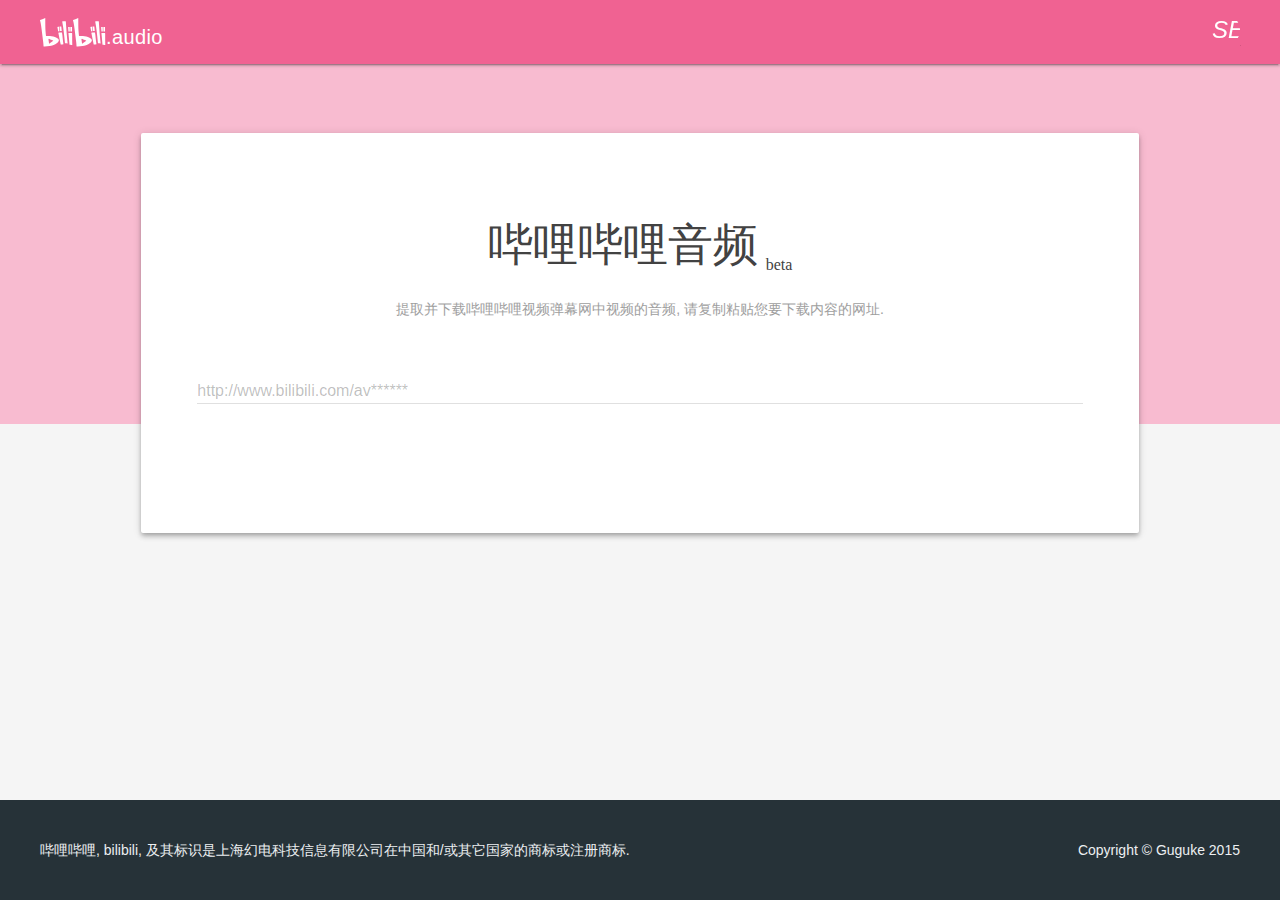
==== index.html @ aaa8635c "update renderer" ====
<!doctype html>
<html lang="zh-Hans">
  <head>
    <base href="/" target="_blank">
    <meta charset="utf-8">
    <title>哔哩哔哩音频 - bilibili.audio</title>
    <meta http-equiv="X-UA-Compatible" content="IE=edge">
    <meta name="description" content="提取并下载哔哩哔哩视频弹幕网中视频的音频.">
    <meta name="viewport" content="width=device-width, minimum-scale=1.0, maximum-scale=1.0">
    <meta name="theme-color" content="#ec6e8f">
    <link rel="shortcut icon" href="assets/images/favicon.png">
    <link rel="stylesheet" href="assets/css/material.min.css" type="text/css">
    <link rel="stylesheet" href="assets/css/sweetalert.css" type="text/css">
    <link rel="stylesheet" href="//fonts.lug.ustc.edu.cn/css?family=Roboto:300,400,500,700" type="text/css">
    <link rel="stylesheet" href="//fonts.lug.ustc.edu.cn/icon?family=Material+Icons" type="text/css">
    <link rel="stylesheet" href="assets/css/main.css" type="text/css">
    <script src="assets/js/jquery.min.js"></script>
    <script src="assets/js/material.min.js"></script>
    <script src="assets/js/sweetalert.min.js"></script>
    <script src="assets/js/app.js"></script>
  </head>
  <body class="mdl-color--grey-100 mdl-base">
    <div id="index-layout" class="mdl-layout mdl-js-layout mdl-layout--fixed-header">
      <header class="mdl-layout__header mdl-layout__header--fixed mdl-color--pink-300 mdl-color-text--primary-contrast">
        <div class="mdl-layout__header-row">
          <span class="mdl-layout-title"><img class="top-logo-ico" src="assets/images/logo_white.svg" alt="bili"><img class="top-logo-ico" src="assets/images/logo_white.svg" alt="bili">.audio</span>
          <div class="mdl-layout-spacer"></div>
          <div class="mdl-textfield mdl-js-textfield mdl-textfield--expandable">
            <label class="mdl-button mdl-js-button mdl-button--icon" for="search">
              <i class="material-icons">search</i>
            </label>
            <div class="mdl-textfield__expandable-holder">
              <input class="mdl-textfield__input" type="text" id="search">
              <label class="mdl-textfield__label" for="search">网址或 av 号</label>
            </div>
          </div>
        </div>
      </header>
      <div class="main-ribbon mdl-color--pink-100"></div>
      <main class="mdl-layout__content">
        <div id="main-grid" class="mdl-grid">
          <div class="mdl-cell mdl-cell--1-col mdl-cell--hide-tablet mdl-cell--hide-phone"></div>
          <div class="main-content mdl-card mdl-color--white mdl-shadow--4dp content mdl-color-text--grey-800 mdl-cell mdl-cell--10-col">
            <div id="query" class="center">
              <h2>哔哩哔哩音频<span>beta</span></h2>
              <p class="mdl-color-text--grey-500">提取并下载哔哩哔哩视频弹幕网中视频的音频, 请复制粘贴您要下载内容的网址.</p>
              <br/>
              <div class="mdl-textfield mdl-js-textfield">
                <input class="mdl-textfield__input" type="text" id="uri" pattern="http:\/\/www\.bilibili\.com\/video\/av([0-9]+)\/(index_([0-9]+)\.html)?(\?.*)?">
                <label class="mdl-textfield__label" for="uri">http://www.bilibili.com/av******</label>
                <span class="mdl-textfield__error">请将您要下载的内容的网址完整地复制并粘贴到这里!</span>
              </div>
            </div>
            <div id="loading-holder" class="center hidden">
              <img class="loading" src="assets/images/kaworu.gif"></img>
              <div class="content">
                <h3 class="mdl-color-text--grey-800">视频信息读取中, 请稍等...</h3>
                <p class="mdl-color-text--grey-500">根据网络状况和服务器负载, 这可能需要一段时间...</p>
                <br/>
                <div class="mdl-progress mdl-js-progress mdl-progress__indeterminate"></div>
              </div>
            </div>
            <div id="video-info" class="hidden">
              <section class="mdl-grid mdl-grid--no-spacing">
                <header class="cover mdl-cell mdl-cell--4-col-desktop mdl-cell--3-col-tablet mdl-cell--4-col-phone mdl-color--teal-100 mdl-color-text--white">
                  <div class="play_hover">
                    <i id="play-btn" class="material-icons">play_circle_filled</i>
                    <div class="mdl-tooltip" for="play-btn">前往哔哩哔哩播放页</div>
                  </div>
                </header>
                <div class="mdl-card mdl-cell mdl-cell--8-col-desktop mdl-cell--5-col-tablet mdl-cell--4-col-phone">
                  <div id="video-basic-info" class="mdl-card__supporting-text">
                    <h4 class="title"></h4>
                    <p class="data">
                      <span><i class="material-icons">face</i> <span class="author"></span></span>
                      <span><i class="material-icons">folder_special</i> <span class="type"></span></span>
                      <span><i class="material-icons">today</i> <span class="date"></span></span>
                      <span><i class="material-icons">play_circle_outline</i> <span class="play"></span></span>
                      <span><i class="material-icons">stars</i> <span class="favorites"></span></span>
                    </p>
                    <p class="data">
                      <i class="material-icons">loyalty</i>
                      <span class="tags"></span>
                    </p>
                    <p class="desc"></p>
                  </div>
                </div>
                <div id="audio-info" class="mdl-card mdl-cell mdl-card__actions mdl-card--border mdl-cell--12-col">
                  <img class="loading active" src="assets/images/kaworu.gif"></img>
                  <div class="content">
                    <div class="mdl-card__supporting-text">
                      <h4><i class="material-icons">music_video</i> 音频转换下载</h4>
                      <div class="center">
                        <h3 class="mdl-color-text--grey-800">正在提交任务</h3>
                        <p class="mdl-color-text--grey-500">根据服务器负载, 这可能需要一段时间...</p>
                        <div class="mdl-progress mdl-js-progress mdl-progress__indeterminate"></div>
                      </div>
                  </div>
                </div>
              </section>
            </div>
          </div>
        </div>
      </main>
      <footer class="mdl-mini-footer mdl-color--blue-grey-900 mdl-color-text--blue-grey-50">
        <div class="mdl-mini-footer--left-section">哔哩哔哩, bilibili, 及其标识是上海幻电科技信息有限公司在中国和/或其它国家的商标或注册商标.</div>
        <div class="mdl-mini-footer--right-section">Copyright © Guguke 2015</div>
      </footer>
    </div>
  </body>
</html>
---- assets/css/material.min.css ----
/**
 * material-design-lite - Material Design Components in CSS, JS and HTML
 * @version v1.0.6
 * @license Apache-2.0
 * @copyright 2015 Google, Inc.
 * @link https://github.com/google/material-design-lite
 */
@charset "UTF-8";html{color:rgba(0,0,0,.87)}::-moz-selection{background:#b3d4fc;text-shadow:none}::selection{background:#b3d4fc;text-shadow:none}hr{display:block;height:1px;border:0;border-top:1px solid #ccc;margin:1em 0;padding:0}audio,canvas,iframe,img,svg,video{vertical-align:middle}fieldset{border:0;margin:0;padding:0}textarea{resize:vertical}.browserupgrade{margin:.2em 0;background:#ccc;color:#000;padding:.2em 0}.hidden{display:none!important}.visuallyhidden{border:0;clip:rect(0 0 0 0);height:1px;margin:-1px;overflow:hidden;padding:0;position:absolute;width:1px}.visuallyhidden.focusable:active,.visuallyhidden.focusable:focus{clip:auto;height:auto;margin:0;overflow:visible;position:static;width:auto}.invisible{visibility:hidden}.clearfix:before,.clearfix:after{content:" ";display:table}.clearfix:after{clear:both}@media print{*,*:before,*:after,*:first-letter,*:first-line{background:0 0!important;color:#000!important;box-shadow:none!important;text-shadow:none!important}a,a:visited{text-decoration:underline}a[href]:after{content:" (" attr(href)")"}abbr[title]:after{content:" (" attr(title)")"}a[href^="#"]:after,a[href^="javascript:"]:after{content:""}pre,blockquote{border:1px solid #999;page-break-inside:avoid}thead{display:table-header-group}tr,img{page-break-inside:avoid}img{max-width:100%!important}p,h2,h3{orphans:3;widows:3}h2,h3{page-break-after:avoid}}a,.mdl-accordion,.mdl-button,.mdl-card,.mdl-checkbox,.mdl-dropdown-menu,.mdl-icon-toggle,.mdl-item,.mdl-radio,.mdl-slider,.mdl-switch,.mdl-tabs__tab{-webkit-tap-highlight-color:transparent;-webkit-tap-highlight-color:rgba(255,255,255,0)}html{width:100%;height:100%;-ms-touch-action:manipulation;touch-action:manipulation}body{width:100%;min-height:100%}main{display:block}*[hidden]{display:none!important}html,body{font-family:"Helvetica","Arial",sans-serif;font-size:14px;font-weight:400;line-height:20px}h1,h2,h3,h4,h5,h6,p{padding:0}h1 small,h2 small,h3 small,h4 small,h5 small,h6 small{font-family:"Roboto","Helvetica","Arial",sans-serif;font-weight:400;line-height:1.35;letter-spacing:-.02em;opacity:.54;font-size:.6em}h1{font-size:56px;line-height:1.35;letter-spacing:-.02em;margin:24px 0}h1,h2{font-family:"Roboto","Helvetica","Arial",sans-serif;font-weight:400}h2{font-size:45px;line-height:48px}h2,h3{margin:24px 0}h3{font-size:34px;line-height:40px}h3,h4{font-family:"Roboto","Helvetica","Arial",sans-serif;font-weight:400}h4{font-size:24px;line-height:32px;-moz-osx-font-smoothing:grayscale;margin:24px 0 16px}h5{font-size:20px;font-weight:500;line-height:1;letter-spacing:.02em}h5,h6{font-family:"Roboto","Helvetica","Arial",sans-serif;margin:24px 0 16px}h6{font-size:16px;letter-spacing:.04em}h6,p{font-weight:400;line-height:24px}p{font-size:14px;letter-spacing:0;margin:0 0 16px}a{color:rgb(68,138,255);font-weight:500}blockquote{font-family:"Roboto","Helvetica","Arial",sans-serif;position:relative;font-size:24px;font-weight:300;font-style:italic;line-height:1.35;letter-spacing:.08em}blockquote:before{position:absolute;left:-.5em;content:'“'}blockquote:after{content:'”';margin-left:-.05em}mark{background-color:#f4ff81}dt{font-weight:700}address{font-size:12px;line-height:1;font-style:normal}address,ul,ol{font-weight:400;letter-spacing:0}ul,ol{font-size:14px;line-height:24px}.mdl-typography--display-4,.mdl-typography--display-4-color-contrast{font-family:"Roboto","Helvetica","Arial",sans-serif;font-size:112px;font-weight:300;line-height:1;letter-spacing:-.04em}.mdl-typography--display-4-color-contrast{opacity:.54}.mdl-typography--display-3,.mdl-typography--display-3-color-contrast{font-family:"Roboto","Helvetica","Arial",sans-serif;font-size:56px;font-weight:400;line-height:1.35;letter-spacing:-.02em}.mdl-typography--display-3-color-contrast{opacity:.54}.mdl-typography--display-2,.mdl-typography--display-2-color-contrast{font-family:"Roboto","Helvetica","Arial",sans-serif;font-size:45px;font-weight:400;line-height:48px}.mdl-typography--display-2-color-contrast{opacity:.54}.mdl-typography--display-1,.mdl-typography--display-1-color-contrast{font-family:"Roboto","Helvetica","Arial",sans-serif;font-size:34px;font-weight:400;line-height:40px}.mdl-typography--display-1-color-contrast{opacity:.54}.mdl-typography--headline,.mdl-typography--headline-color-contrast{font-family:"Roboto","Helvetica","Arial",sans-serif;font-size:24px;font-weight:400;line-height:32px;-moz-osx-font-smoothing:grayscale}.mdl-typography--headline-color-contrast{opacity:.87}.mdl-typography--title,.mdl-typography--title-color-contrast{font-family:"Roboto","Helvetica","Arial",sans-serif;font-size:20px;font-weight:500;line-height:1;letter-spacing:.02em}.mdl-typography--title-color-contrast{opacity:.87}.mdl-typography--subhead,.mdl-typography--subhead-color-contrast{font-family:"Roboto","Helvetica","Arial",sans-serif;font-size:16px;font-weight:400;line-height:24px;letter-spacing:.04em}.mdl-typography--subhead-color-contrast{opacity:.87}.mdl-typography--body-2,.mdl-typography--body-2-color-contrast{font-size:14px;font-weight:700;line-height:24px;letter-spacing:0}.mdl-typography--body-2-color-contrast{opacity:.87}.mdl-typography--body-1,.mdl-typography--body-1-color-contrast{font-size:14px;font-weight:400;line-height:24px;letter-spacing:0}.mdl-typography--body-1-color-contrast{opacity:.87}.mdl-typography--body-2-force-preferred-font,.mdl-typography--body-2-force-preferred-font-color-contrast{font-family:"Roboto","Helvetica","Arial",sans-serif;font-size:14px;font-weight:500;line-height:24px;letter-spacing:0}.mdl-typography--body-2-force-preferred-font-color-contrast{opacity:.87}.mdl-typography--body-1-force-preferred-font,.mdl-typography--body-1-force-preferred-font-color-contrast{font-family:"Roboto","Helvetica","Arial",sans-serif;font-size:14px;font-weight:400;line-height:24px;letter-spacing:0}.mdl-typography--body-1-force-preferred-font-color-contrast{opacity:.87}.mdl-typography--caption,.mdl-typography--caption-force-preferred-font{font-size:12px;font-weight:400;line-height:1;letter-spacing:0}.mdl-typography--caption-force-preferred-font{font-family:"Roboto","Helvetica","Arial",sans-serif}.mdl-typography--caption-color-contrast,.mdl-typography--caption-force-preferred-font-color-contrast{font-size:12px;font-weight:400;line-height:1;letter-spacing:0;opacity:.54}.mdl-typography--caption-force-preferred-font-color-contrast,.mdl-typography--menu{font-family:"Roboto","Helvetica","Arial",sans-serif}.mdl-typography--menu{font-size:14px;font-weight:500;line-height:1;letter-spacing:0}.mdl-typography--menu-color-contrast{opacity:.87}.mdl-typography--menu-color-contrast,.mdl-typography--button,.mdl-typography--button-color-contrast{font-family:"Roboto","Helvetica","Arial",sans-serif;font-size:14px;font-weight:500;line-height:1;letter-spacing:0}.mdl-typography--button,.mdl-typography--button-color-contrast{text-transform:uppercase}.mdl-typography--button-color-contrast{opacity:.87}.mdl-typography--text-left{text-align:left}.mdl-typography--text-right{text-align:right}.mdl-typography--text-center{text-align:center}.mdl-typography--text-justify{text-align:justify}.mdl-typography--text-nowrap{white-space:nowrap}.mdl-typography--text-lowercase{text-transform:lowercase}.mdl-typography--text-uppercase{text-transform:uppercase}.mdl-typography--text-capitalize{text-transform:capitalize}.mdl-typography--font-thin{font-weight:200!important}.mdl-typography--font-light{font-weight:300!important}.mdl-typography--font-regular{font-weight:400!important}.mdl-typography--font-medium{font-weight:500!important}.mdl-typography--font-bold{font-weight:700!important}.mdl-typography--font-black{font-weight:900!important}.mdl-color-text--red{color:#f44336 !important}.mdl-color--red{background-color:#f44336 !important}.mdl-color-text--red-50{color:#ffebee !important}.mdl-color--red-50{background-color:#ffebee !important}.mdl-color-text--red-100{color:#ffcdd2 !important}.mdl-color--red-100{background-color:#ffcdd2 !important}.mdl-color-text--red-200{color:#ef9a9a !important}.mdl-color--red-200{background-color:#ef9a9a !important}.mdl-color-text--red-300{color:#e57373 !important}.mdl-color--red-300{background-color:#e57373 !important}.mdl-color-text--red-400{color:#ef5350 !important}.mdl-color--red-400{background-color:#ef5350 !important}.mdl-color-text--red-500{color:#f44336 !important}.mdl-color--red-500{background-color:#f44336 !important}.mdl-color-text--red-600{color:#e53935 !important}.mdl-color--red-600{background-color:#e53935 !important}.mdl-color-text--red-700{color:#d32f2f !important}.mdl-color--red-700{background-color:#d32f2f !important}.mdl-color-text--red-800{color:#c62828 !important}.mdl-color--red-800{background-color:#c62828 !important}.mdl-color-text--red-900{color:#b71c1c !important}.mdl-color--red-900{background-color:#b71c1c !important}.mdl-color-text--red-A100{color:#ff8a80 !important}.mdl-color--red-A100{background-color:#ff8a80 !important}.mdl-color-text--red-A200{color:#ff5252 !important}.mdl-color--red-A200{background-color:#ff5252 !important}.mdl-color-text--red-A400{color:#ff1744 !important}.mdl-color--red-A400{background-color:#ff1744 !important}.mdl-color-text--red-A700{color:#d50000 !important}.mdl-color--red-A700{background-color:#d50000 !important}.mdl-color-text--pink{color:#e91e63 !important}.mdl-color--pink{background-color:#e91e63 !important}.mdl-color-text--pink-50{color:#fce4ec !important}.mdl-color--pink-50{background-color:#fce4ec !important}.mdl-color-text--pink-100{color:#f8bbd0 !important}.mdl-color--pink-100{background-color:#f8bbd0 !important}.mdl-color-text--pink-200{color:#f48fb1 !important}.mdl-color--pink-200{background-color:#f48fb1 !important}.mdl-color-text--pink-300{color:#f06292 !important}.mdl-color--pink-300{background-color:#f06292 !important}.mdl-color-text--pink-400{color:#ec407a !important}.mdl-color--pink-400{background-color:#ec407a !important}.mdl-color-text--pink-500{color:#e91e63 !important}.mdl-color--pink-500{background-color:#e91e63 !important}.mdl-color-text--pink-600{color:#d81b60 !important}.mdl-color--pink-600{background-color:#d81b60 !important}.mdl-color-text--pink-700{color:#c2185b !important}.mdl-color--pink-700{background-color:#c2185b !important}.mdl-color-text--pink-800{color:#ad1457 !important}.mdl-color--pink-800{background-color:#ad1457 !important}.mdl-color-text--pink-900{color:#880e4f !important}.mdl-color--pink-900{background-color:#880e4f !important}.mdl-color-text--pink-A100{color:#ff80ab !important}.mdl-color--pink-A100{background-color:#ff80ab !important}.mdl-color-text--pink-A200{color:#ff4081 !important}.mdl-color--pink-A200{background-color:#ff4081 !important}.mdl-color-text--pink-A400{color:#f50057 !important}.mdl-color--pink-A400{background-color:#f50057 !important}.mdl-color-text--pink-A700{color:#c51162 !important}.mdl-color--pink-A700{background-color:#c51162 !important}.mdl-color-text--purple{color:#9c27b0 !important}.mdl-color--purple{background-color:#9c27b0 !important}.mdl-color-text--purple-50{color:#f3e5f5 !important}.mdl-color--purple-50{background-color:#f3e5f5 !important}.mdl-color-text--purple-100{color:#e1bee7 !important}.mdl-color--purple-100{background-color:#e1bee7 !important}.mdl-color-text--purple-200{color:#ce93d8 !important}.mdl-color--purple-200{background-color:#ce93d8 !important}.mdl-color-text--purple-300{color:#ba68c8 !important}.mdl-color--purple-300{background-color:#ba68c8 !important}.mdl-color-text--purple-400{color:#ab47bc !important}.mdl-color--purple-400{background-color:#ab47bc !important}.mdl-color-text--purple-500{color:#9c27b0 !important}.mdl-color--purple-500{background-color:#9c27b0 !important}.mdl-color-text--purple-600{color:#8e24aa !important}.mdl-color--purple-600{background-color:#8e24aa !important}.mdl-color-text--purple-700{color:#7b1fa2 !important}.mdl-color--purple-700{background-color:#7b1fa2 !important}.mdl-color-text--purple-800{color:#6a1b9a !important}.mdl-color--purple-800{background-color:#6a1b9a !important}.mdl-color-text--purple-900{color:#4a148c !important}.mdl-color--purple-900{background-color:#4a148c !important}.mdl-color-text--purple-A100{color:#ea80fc !important}.mdl-color--purple-A100{background-color:#ea80fc !important}.mdl-color-text--purple-A200{color:#e040fb !important}.mdl-color--purple-A200{background-color:#e040fb !important}.mdl-color-text--purple-A400{color:#d500f9 !important}.mdl-color--purple-A400{background-color:#d500f9 !important}.mdl-color-text--purple-A700{color:#a0f !important}.mdl-color--purple-A700{background-color:#a0f !important}.mdl-color-text--deep-purple{color:#673ab7 !important}.mdl-color--deep-purple{background-color:#673ab7 !important}.mdl-color-text--deep-purple-50{color:#ede7f6 !important}.mdl-color--deep-purple-50{background-color:#ede7f6 !important}.mdl-color-text--deep-purple-100{color:#d1c4e9 !important}.mdl-color--deep-purple-100{background-color:#d1c4e9 !important}.mdl-color-text--deep-purple-200{color:#b39ddb !important}.mdl-color--deep-purple-200{background-color:#b39ddb !important}.mdl-color-text--deep-purple-300{color:#9575cd !important}.mdl-color--deep-purple-300{background-color:#9575cd !important}.mdl-color-text--deep-purple-400{color:#7e57c2 !important}.mdl-color--deep-purple-400{background-color:#7e57c2 !important}.mdl-color-text--deep-purple-500{color:#673ab7 !important}.mdl-color--deep-purple-500{background-color:#673ab7 !important}.mdl-color-text--deep-purple-600{color:#5e35b1 !important}.mdl-color--deep-purple-600{background-color:#5e35b1 !important}.mdl-color-text--deep-purple-700{color:#512da8 !important}.mdl-color--deep-purple-700{background-color:#512da8 !important}.mdl-color-text--deep-purple-800{color:#4527a0 !important}.mdl-color--deep-purple-800{background-color:#4527a0 !important}.mdl-color-text--deep-purple-900{color:#311b92 !important}.mdl-color--deep-purple-900{background-color:#311b92 !important}.mdl-color-text--deep-purple-A100{color:#b388ff !important}.mdl-color--deep-purple-A100{background-color:#b388ff !important}.mdl-color-text--deep-purple-A200{color:#7c4dff !important}.mdl-color--deep-purple-A200{background-color:#7c4dff !important}.mdl-color-text--deep-purple-A400{color:#651fff !important}.mdl-color--deep-purple-A400{background-color:#651fff !important}.mdl-color-text--deep-purple-A700{color:#6200ea !important}.mdl-color--deep-purple-A700{background-color:#6200ea !important}.mdl-color-text--indigo{color:#3f51b5 !important}.mdl-color--indigo{background-color:#3f51b5 !important}.mdl-color-text--indigo-50{color:#e8eaf6 !important}.mdl-color--indigo-50{background-color:#e8eaf6 !important}.mdl-color-text--indigo-100{color:#c5cae9 !important}.mdl-color--indigo-100{background-color:#c5cae9 !important}.mdl-color-text--indigo-200{color:#9fa8da !important}.mdl-color--indigo-200{background-color:#9fa8da !important}.mdl-color-text--indigo-300{color:#7986cb !important}.mdl-color--indigo-300{background-color:#7986cb !important}.mdl-color-text--indigo-400{color:#5c6bc0 !important}.mdl-color--indigo-400{background-color:#5c6bc0 !important}.mdl-color-text--indigo-500{color:#3f51b5 !important}.mdl-color--indigo-500{background-color:#3f51b5 !important}.mdl-color-text--indigo-600{color:#3949ab !important}.mdl-color--indigo-600{background-color:#3949ab !important}.mdl-color-text--indigo-700{color:#303f9f !important}.mdl-color--indigo-700{background-color:#303f9f !important}.mdl-color-text--indigo-800{color:#283593 !important}.mdl-color--indigo-800{background-color:#283593 !important}.mdl-color-text--indigo-900{color:#1a237e !important}.mdl-color--indigo-900{background-color:#1a237e !important}.mdl-color-text--indigo-A100{color:#8c9eff !important}.mdl-color--indigo-A100{background-color:#8c9eff !important}.mdl-color-text--indigo-A200{color:#536dfe !important}.mdl-color--indigo-A200{background-color:#536dfe !important}.mdl-color-text--indigo-A400{color:#3d5afe !important}.mdl-color--indigo-A400{background-color:#3d5afe !important}.mdl-color-text--indigo-A700{color:#304ffe !important}.mdl-color--indigo-A700{background-color:#304ffe !important}.mdl-color-text--blue{color:#2196f3 !important}.mdl-color--blue{background-color:#2196f3 !important}.mdl-color-text--blue-50{color:#e3f2fd !important}.mdl-color--blue-50{background-color:#e3f2fd !important}.mdl-color-text--blue-100{color:#bbdefb !important}.mdl-color--blue-100{background-color:#bbdefb !important}.mdl-color-text--blue-200{color:#90caf9 !important}.mdl-color--blue-200{background-color:#90caf9 !important}.mdl-color-text--blue-300{color:#64b5f6 !important}.mdl-color--blue-300{background-color:#64b5f6 !important}.mdl-color-text--blue-400{color:#42a5f5 !important}.mdl-color--blue-400{background-color:#42a5f5 !important}.mdl-color-text--blue-500{color:#2196f3 !important}.mdl-color--blue-500{background-color:#2196f3 !important}.mdl-color-text--blue-600{color:#1e88e5 !important}.mdl-color--blue-600{background-color:#1e88e5 !important}.mdl-color-text--blue-700{color:#1976d2 !important}.mdl-color--blue-700{background-color:#1976d2 !important}.mdl-color-text--blue-800{color:#1565c0 !important}.mdl-color--blue-800{background-color:#1565c0 !important}.mdl-color-text--blue-900{color:#0d47a1 !important}.mdl-color--blue-900{background-color:#0d47a1 !important}.mdl-color-text--blue-A100{color:#82b1ff !important}.mdl-color--blue-A100{background-color:#82b1ff !important}.mdl-color-text--blue-A200{color:#448aff !important}.mdl-color--blue-A200{background-color:#448aff !important}.mdl-color-text--blue-A400{color:#2979ff !important}.mdl-color--blue-A400{background-color:#2979ff !important}.mdl-color-text--blue-A700{color:#2962ff !important}.mdl-color--blue-A700{background-color:#2962ff !important}.mdl-color-text--light-blue{color:#03a9f4 !important}.mdl-color--light-blue{background-color:#03a9f4 !important}.mdl-color-text--light-blue-50{color:#e1f5fe !important}.mdl-color--light-blue-50{background-color:#e1f5fe !important}.mdl-color-text--light-blue-100{color:#b3e5fc !important}.mdl-color--light-blue-100{background-color:#b3e5fc !important}.mdl-color-text--light-blue-200{color:#81d4fa !important}.mdl-color--light-blue-200{background-color:#81d4fa !important}.mdl-color-text--light-blue-300{color:#4fc3f7 !important}.mdl-color--light-blue-300{background-color:#4fc3f7 !important}.mdl-color-text--light-blue-400{color:#29b6f6 !important}.mdl-color--light-blue-400{background-color:#29b6f6 !important}.mdl-color-text--light-blue-500{color:#03a9f4 !important}.mdl-color--light-blue-500{background-color:#03a9f4 !important}.mdl-color-text--light-blue-600{color:#039be5 !important}.mdl-color--light-blue-600{background-color:#039be5 !important}.mdl-color-text--light-blue-700{color:#0288d1 !important}.mdl-color--light-blue-700{background-color:#0288d1 !important}.mdl-color-text--light-blue-800{color:#0277bd !important}.mdl-color--light-blue-800{background-color:#0277bd !important}.mdl-color-text--light-blue-900{color:#01579b !important}.mdl-color--light-blue-900{background-color:#01579b !important}.mdl-color-text--light-blue-A100{color:#80d8ff !important}.mdl-color--light-blue-A100{background-color:#80d8ff !important}.mdl-color-text--light-blue-A200{color:#40c4ff !important}.mdl-color--light-blue-A200{background-color:#40c4ff !important}.mdl-color-text--light-blue-A400{color:#00b0ff !important}.mdl-color--light-blue-A400{background-color:#00b0ff !important}.mdl-color-text--light-blue-A700{color:#0091ea !important}.mdl-color--light-blue-A700{background-color:#0091ea !important}.mdl-color-text--cyan{color:#00bcd4 !important}.mdl-color--cyan{background-color:#00bcd4 !important}.mdl-color-text--cyan-50{color:#e0f7fa !important}.mdl-color--cyan-50{background-color:#e0f7fa !important}.mdl-color-text--cyan-100{color:#b2ebf2 !important}.mdl-color--cyan-100{background-color:#b2ebf2 !important}.mdl-color-text--cyan-200{color:#80deea !important}.mdl-color--cyan-200{background-color:#80deea !important}.mdl-color-text--cyan-300{color:#4dd0e1 !important}.mdl-color--cyan-300{background-color:#4dd0e1 !important}.mdl-color-text--cyan-400{color:#26c6da !important}.mdl-color--cyan-400{background-color:#26c6da !important}.mdl-color-text--cyan-500{color:#00bcd4 !important}.mdl-color--cyan-500{background-color:#00bcd4 !important}.mdl-color-text--cyan-600{color:#00acc1 !important}.mdl-color--cyan-600{background-color:#00acc1 !important}.mdl-color-text--cyan-700{color:#0097a7 !important}.mdl-color--cyan-700{background-color:#0097a7 !important}.mdl-color-text--cyan-800{color:#00838f !important}.mdl-color--cyan-800{background-color:#00838f !important}.mdl-color-text--cyan-900{color:#006064 !important}.mdl-color--cyan-900{background-color:#006064 !important}.mdl-color-text--cyan-A100{color:#84ffff !important}.mdl-color--cyan-A100{background-color:#84ffff !important}.mdl-color-text--cyan-A200{color:#18ffff !important}.mdl-color--cyan-A200{background-color:#18ffff !important}.mdl-color-text--cyan-A400{color:#00e5ff !important}.mdl-color--cyan-A400{background-color:#00e5ff !important}.mdl-color-text--cyan-A700{color:#00b8d4 !important}.mdl-color--cyan-A700{background-color:#00b8d4 !important}.mdl-color-text--teal{color:#009688 !important}.mdl-color--teal{background-color:#009688 !important}.mdl-color-text--teal-50{color:#e0f2f1 !important}.mdl-color--teal-50{background-color:#e0f2f1 !important}.mdl-color-text--teal-100{color:#b2dfdb !important}.mdl-color--teal-100{background-color:#b2dfdb !important}.mdl-color-text--teal-200{color:#80cbc4 !important}.mdl-color--teal-200{background-color:#80cbc4 !important}.mdl-color-text--teal-300{color:#4db6ac !important}.mdl-color--teal-300{background-color:#4db6ac !important}.mdl-color-text--teal-400{color:#26a69a !important}.mdl-color--teal-400{background-color:#26a69a !important}.mdl-color-text--teal-500{color:#009688 !important}.mdl-color--teal-500{background-color:#009688 !important}.mdl-color-text--teal-600{color:#00897b !important}.mdl-color--teal-600{background-color:#00897b !important}.mdl-color-text--teal-700{color:#00796b !important}.mdl-color--teal-700{background-color:#00796b !important}.mdl-color-text--teal-800{color:#00695c !important}.mdl-color--teal-800{background-color:#00695c !important}.mdl-color-text--teal-900{color:#004d40 !important}.mdl-color--teal-900{background-color:#004d40 !important}.mdl-color-text--teal-A100{color:#a7ffeb !important}.mdl-color--teal-A100{background-color:#a7ffeb !important}.mdl-color-text--teal-A200{color:#64ffda !important}.mdl-color--teal-A200{background-color:#64ffda !important}.mdl-color-text--teal-A400{color:#1de9b6 !important}.mdl-color--teal-A400{background-color:#1de9b6 !important}.mdl-color-text--teal-A700{color:#00bfa5 !important}.mdl-color--teal-A700{background-color:#00bfa5 !important}.mdl-color-text--green{color:#4caf50 !important}.mdl-color--green{background-color:#4caf50 !important}.mdl-color-text--green-50{color:#e8f5e9 !important}.mdl-color--green-50{background-color:#e8f5e9 !important}.mdl-color-text--green-100{color:#c8e6c9 !important}.mdl-color--green-100{background-color:#c8e6c9 !important}.mdl-color-text--green-200{color:#a5d6a7 !important}.mdl-color--green-200{background-color:#a5d6a7 !important}.mdl-color-text--green-300{color:#81c784 !important}.mdl-color--green-300{background-color:#81c784 !important}.mdl-color-text--green-400{color:#66bb6a !important}.mdl-color--green-400{background-color:#66bb6a !important}.mdl-color-text--green-500{color:#4caf50 !important}.mdl-color--green-500{background-color:#4caf50 !important}.mdl-color-text--green-600{color:#43a047 !important}.mdl-color--green-600{background-color:#43a047 !important}.mdl-color-text--green-700{color:#388e3c !important}.mdl-color--green-700{background-color:#388e3c !important}.mdl-color-text--green-800{color:#2e7d32 !important}.mdl-color--green-800{background-color:#2e7d32 !important}.mdl-color-text--green-900{color:#1b5e20 !important}.mdl-color--green-900{background-color:#1b5e20 !important}.mdl-color-text--green-A100{color:#b9f6ca !important}.mdl-color--green-A100{background-color:#b9f6ca !important}.mdl-color-text--green-A200{color:#69f0ae !important}.mdl-color--green-A200{background-color:#69f0ae !important}.mdl-color-text--green-A400{color:#00e676 !important}.mdl-color--green-A400{background-color:#00e676 !important}.mdl-color-text--green-A700{color:#00c853 !important}.mdl-color--green-A700{background-color:#00c853 !important}.mdl-color-text--light-green{color:#8bc34a !important}.mdl-color--light-green{background-color:#8bc34a !important}.mdl-color-text--light-green-50{color:#f1f8e9 !important}.mdl-color--light-green-50{background-color:#f1f8e9 !important}.mdl-color-text--light-green-100{color:#dcedc8 !important}.mdl-color--light-green-100{background-color:#dcedc8 !important}.mdl-color-text--light-green-200{color:#c5e1a5 !important}.mdl-color--light-green-200{background-color:#c5e1a5 !important}.mdl-color-text--light-green-300{color:#aed581 !important}.mdl-color--light-green-300{background-color:#aed581 !important}.mdl-color-text--light-green-400{color:#9ccc65 !important}.mdl-color--light-green-400{background-color:#9ccc65 !important}.mdl-color-text--light-green-500{color:#8bc34a !important}.mdl-color--light-green-500{background-color:#8bc34a !important}.mdl-color-text--light-green-600{color:#7cb342 !important}.mdl-color--light-green-600{background-color:#7cb342 !important}.mdl-color-text--light-green-700{color:#689f38 !important}.mdl-color--light-green-700{background-color:#689f38 !important}.mdl-color-text--light-green-800{color:#558b2f !important}.mdl-color--light-green-800{background-color:#558b2f !important}.mdl-color-text--light-green-900{color:#33691e !important}.mdl-color--light-green-900{background-color:#33691e !important}.mdl-color-text--light-green-A100{color:#ccff90 !important}.mdl-color--light-green-A100{background-color:#ccff90 !important}.mdl-color-text--light-green-A200{color:#b2ff59 !important}.mdl-color--light-green-A200{background-color:#b2ff59 !important}.mdl-color-text--light-green-A400{color:#76ff03 !important}.mdl-color--light-green-A400{background-color:#76ff03 !important}.mdl-color-text--light-green-A700{color:#64dd17 !important}.mdl-color--light-green-A700{background-color:#64dd17 !important}.mdl-color-text--lime{color:#cddc39 !important}.mdl-color--lime{background-color:#cddc39 !important}.mdl-color-text--lime-50{color:#f9fbe7 !important}.mdl-color--lime-50{background-color:#f9fbe7 !important}.mdl-color-text--lime-100{color:#f0f4c3 !important}.mdl-color--lime-100{background-color:#f0f4c3 !important}.mdl-color-text--lime-200{color:#e6ee9c !important}.mdl-color--lime-200{background-color:#e6ee9c !important}.mdl-color-text--lime-300{color:#dce775 !important}.mdl-color--lime-300{background-color:#dce775 !important}.mdl-color-text--lime-400{color:#d4e157 !important}.mdl-color--lime-400{background-color:#d4e157 !important}.mdl-color-text--lime-500{color:#cddc39 !important}.mdl-color--lime-500{background-color:#cddc39 !important}.mdl-color-text--lime-600{color:#c0ca33 !important}.mdl-color--lime-600{background-color:#c0ca33 !important}.mdl-color-text--lime-700{color:#afb42b !important}.mdl-color--lime-700{background-color:#afb42b !important}.mdl-color-text--lime-800{color:#9e9d24 !important}.mdl-color--lime-800{background-color:#9e9d24 !important}.mdl-color-text--lime-900{color:#827717 !important}.mdl-color--lime-900{background-color:#827717 !important}.mdl-color-text--lime-A100{color:#f4ff81 !important}.mdl-color--lime-A100{background-color:#f4ff81 !important}.mdl-color-text--lime-A200{color:#eeff41 !important}.mdl-color--lime-A200{background-color:#eeff41 !important}.mdl-color-text--lime-A400{color:#c6ff00 !important}.mdl-color--lime-A400{background-color:#c6ff00 !important}.mdl-color-text--lime-A700{color:#aeea00 !important}.mdl-color--lime-A700{background-color:#aeea00 !important}.mdl-color-text--yellow{color:#ffeb3b !important}.mdl-color--yellow{background-color:#ffeb3b !important}.mdl-color-text--yellow-50{color:#fffde7 !important}.mdl-color--yellow-50{background-color:#fffde7 !important}.mdl-color-text--yellow-100{color:#fff9c4 !important}.mdl-color--yellow-100{background-color:#fff9c4 !important}.mdl-color-text--yellow-200{color:#fff59d !important}.mdl-color--yellow-200{background-color:#fff59d !important}.mdl-color-text--yellow-300{color:#fff176 !important}.mdl-color--yellow-300{background-color:#fff176 !important}.mdl-color-text--yellow-400{color:#ffee58 !important}.mdl-color--yellow-400{background-color:#ffee58 !important}.mdl-color-text--yellow-500{color:#ffeb3b !important}.mdl-color--yellow-500{background-color:#ffeb3b !important}.mdl-color-text--yellow-600{color:#fdd835 !important}.mdl-color--yellow-600{background-color:#fdd835 !important}.mdl-color-text--yellow-700{color:#fbc02d !important}.mdl-color--yellow-700{background-color:#fbc02d !important}.mdl-color-text--yellow-800{color:#f9a825 !important}.mdl-color--yellow-800{background-color:#f9a825 !important}.mdl-color-text--yellow-900{color:#f57f17 !important}.mdl-color--yellow-900{background-color:#f57f17 !important}.mdl-color-text--yellow-A100{color:#ffff8d !important}.mdl-color--yellow-A100{background-color:#ffff8d !important}.mdl-color-text--yellow-A200{color:#ff0 !important}.mdl-color--yellow-A200{background-color:#ff0 !important}.mdl-color-text--yellow-A400{color:#ffea00 !important}.mdl-color--yellow-A400{background-color:#ffea00 !important}.mdl-color-text--yellow-A700{color:#ffd600 !important}.mdl-color--yellow-A700{background-color:#ffd600 !important}.mdl-color-text--amber{color:#ffc107 !important}.mdl-color--amber{background-color:#ffc107 !important}.mdl-color-text--amber-50{color:#fff8e1 !important}.mdl-color--amber-50{background-color:#fff8e1 !important}.mdl-color-text--amber-100{color:#ffecb3 !important}.mdl-color--amber-100{background-color:#ffecb3 !important}.mdl-color-text--amber-200{color:#ffe082 !important}.mdl-color--amber-200{background-color:#ffe082 !important}.mdl-color-text--amber-300{color:#ffd54f !important}.mdl-color--amber-300{background-color:#ffd54f !important}.mdl-color-text--amber-400{color:#ffca28 !important}.mdl-color--amber-400{background-color:#ffca28 !important}.mdl-color-text--amber-500{color:#ffc107 !important}.mdl-color--amber-500{background-color:#ffc107 !important}.mdl-color-text--amber-600{color:#ffb300 !important}.mdl-color--amber-600{background-color:#ffb300 !important}.mdl-color-text--amber-700{color:#ffa000 !important}.mdl-color--amber-700{background-color:#ffa000 !important}.mdl-color-text--amber-800{color:#ff8f00 !important}.mdl-color--amber-800{background-color:#ff8f00 !important}.mdl-color-text--amber-900{color:#ff6f00 !important}.mdl-color--amber-900{background-color:#ff6f00 !important}.mdl-color-text--amber-A100{color:#ffe57f !important}.mdl-color--amber-A100{background-color:#ffe57f !important}.mdl-color-text--amber-A200{color:#ffd740 !important}.mdl-color--amber-A200{background-color:#ffd740 !important}.mdl-color-text--amber-A400{color:#ffc400 !important}.mdl-color--amber-A400{background-color:#ffc400 !important}.mdl-color-text--amber-A700{color:#ffab00 !important}.mdl-color--amber-A700{background-color:#ffab00 !important}.mdl-color-text--orange{color:#ff9800 !important}.mdl-color--orange{background-color:#ff9800 !important}.mdl-color-text--orange-50{color:#fff3e0 !important}.mdl-color--orange-50{background-color:#fff3e0 !important}.mdl-color-text--orange-100{color:#ffe0b2 !important}.mdl-color--orange-100{background-color:#ffe0b2 !important}.mdl-color-text--orange-200{color:#ffcc80 !important}.mdl-color--orange-200{background-color:#ffcc80 !important}.mdl-color-text--orange-300{color:#ffb74d !important}.mdl-color--orange-300{background-color:#ffb74d !important}.mdl-color-text--orange-400{color:#ffa726 !important}.mdl-color--orange-400{background-color:#ffa726 !important}.mdl-color-text--orange-500{color:#ff9800 !important}.mdl-color--orange-500{background-color:#ff9800 !important}.mdl-color-text--orange-600{color:#fb8c00 !important}.mdl-color--orange-600{background-color:#fb8c00 !important}.mdl-color-text--orange-700{color:#f57c00 !important}.mdl-color--orange-700{background-color:#f57c00 !important}.mdl-color-text--orange-800{color:#ef6c00 !important}.mdl-color--orange-800{background-color:#ef6c00 !important}.mdl-color-text--orange-900{color:#e65100 !important}.mdl-color--orange-900{background-color:#e65100 !important}.mdl-color-text--orange-A100{color:#ffd180 !important}.mdl-color--orange-A100{background-color:#ffd180 !important}.mdl-color-text--orange-A200{color:#ffab40 !important}.mdl-color--orange-A200{background-color:#ffab40 !important}.mdl-color-text--orange-A400{color:#ff9100 !important}.mdl-color--orange-A400{background-color:#ff9100 !important}.mdl-color-text--orange-A700{color:#ff6d00 !important}.mdl-color--orange-A700{background-color:#ff6d00 !important}.mdl-color-text--deep-orange{color:#ff5722 !important}.mdl-color--deep-orange{background-color:#ff5722 !important}.mdl-color-text--deep-orange-50{color:#fbe9e7 !important}.mdl-color--deep-orange-50{background-color:#fbe9e7 !important}.mdl-color-text--deep-orange-100{color:#ffccbc !important}.mdl-color--deep-orange-100{background-color:#ffccbc !important}.mdl-color-text--deep-orange-200{color:#ffab91 !important}.mdl-color--deep-orange-200{background-color:#ffab91 !important}.mdl-color-text--deep-orange-300{color:#ff8a65 !important}.mdl-color--deep-orange-300{background-color:#ff8a65 !important}.mdl-color-text--deep-orange-400{color:#ff7043 !important}.mdl-color--deep-orange-400{background-color:#ff7043 !important}.mdl-color-text--deep-orange-500{color:#ff5722 !important}.mdl-color--deep-orange-500{background-color:#ff5722 !important}.mdl-color-text--deep-orange-600{color:#f4511e !important}.mdl-color--deep-orange-600{background-color:#f4511e !important}.mdl-color-text--deep-orange-700{color:#e64a19 !important}.mdl-color--deep-orange-700{background-color:#e64a19 !important}.mdl-color-text--deep-orange-800{color:#d84315 !important}.mdl-color--deep-orange-800{background-color:#d84315 !important}.mdl-color-text--deep-orange-900{color:#bf360c !important}.mdl-color--deep-orange-900{background-color:#bf360c !important}.mdl-color-text--deep-orange-A100{color:#ff9e80 !important}.mdl-color--deep-orange-A100{background-color:#ff9e80 !important}.mdl-color-text--deep-orange-A200{color:#ff6e40 !important}.mdl-color--deep-orange-A200{background-color:#ff6e40 !important}.mdl-color-text--deep-orange-A400{color:#ff3d00 !important}.mdl-color--deep-orange-A400{background-color:#ff3d00 !important}.mdl-color-text--deep-orange-A700{color:#dd2c00 !important}.mdl-color--deep-orange-A700{background-color:#dd2c00 !important}.mdl-color-text--brown{color:#795548 !important}.mdl-color--brown{background-color:#795548 !important}.mdl-color-text--brown-50{color:#efebe9 !important}.mdl-color--brown-50{background-color:#efebe9 !important}.mdl-color-text--brown-100{color:#d7ccc8 !important}.mdl-color--brown-100{background-color:#d7ccc8 !important}.mdl-color-text--brown-200{color:#bcaaa4 !important}.mdl-color--brown-200{background-color:#bcaaa4 !important}.mdl-color-text--brown-300{color:#a1887f !important}.mdl-color--brown-300{background-color:#a1887f !important}.mdl-color-text--brown-400{color:#8d6e63 !important}.mdl-color--brown-400{background-color:#8d6e63 !important}.mdl-color-text--brown-500{color:#795548 !important}.mdl-color--brown-500{background-color:#795548 !important}.mdl-color-text--brown-600{color:#6d4c41 !important}.mdl-color--brown-600{background-color:#6d4c41 !important}.mdl-color-text--brown-700{color:#5d4037 !important}.mdl-color--brown-700{background-color:#5d4037 !important}.mdl-color-text--brown-800{color:#4e342e !important}.mdl-color--brown-800{background-color:#4e342e !important}.mdl-color-text--brown-900{color:#3e2723 !important}.mdl-color--brown-900{background-color:#3e2723 !important}.mdl-color-text--grey{color:#9e9e9e !important}.mdl-color--grey{background-color:#9e9e9e !important}.mdl-color-text--grey-50{color:#fafafa !important}.mdl-color--grey-50{background-color:#fafafa !important}.mdl-color-text--grey-100{color:#f5f5f5 !important}.mdl-color--grey-100{background-color:#f5f5f5 !important}.mdl-color-text--grey-200{color:#eee !important}.mdl-color--grey-200{background-color:#eee !important}.mdl-color-text--grey-300{color:#e0e0e0 !important}.mdl-color--grey-300{background-color:#e0e0e0 !important}.mdl-color-text--grey-400{color:#bdbdbd !important}.mdl-color--grey-400{background-color:#bdbdbd !important}.mdl-color-text--grey-500{color:#9e9e9e !important}.mdl-color--grey-500{background-color:#9e9e9e !important}.mdl-color-text--grey-600{color:#757575 !important}.mdl-color--grey-600{background-color:#757575 !important}.mdl-color-text--grey-700{color:#616161 !important}.mdl-color--grey-700{background-color:#616161 !important}.mdl-color-text--grey-800{color:#424242 !important}.mdl-color--grey-800{background-color:#424242 !important}.mdl-color-text--grey-900{color:#212121 !important}.mdl-color--grey-900{background-color:#212121 !important}.mdl-color-text--blue-grey{color:#607d8b !important}.mdl-color--blue-grey{background-color:#607d8b !important}.mdl-color-text--blue-grey-50{color:#eceff1 !important}.mdl-color--blue-grey-50{background-color:#eceff1 !important}.mdl-color-text--blue-grey-100{color:#cfd8dc !important}.mdl-color--blue-grey-100{background-color:#cfd8dc !important}.mdl-color-text--blue-grey-200{color:#b0bec5 !important}.mdl-color--blue-grey-200{background-color:#b0bec5 !important}.mdl-color-text--blue-grey-300{color:#90a4ae !important}.mdl-color--blue-grey-300{background-color:#90a4ae !important}.mdl-color-text--blue-grey-400{color:#78909c !important}.mdl-color--blue-grey-400{background-color:#78909c !important}.mdl-color-text--blue-grey-500{color:#607d8b !important}.mdl-color--blue-grey-500{background-color:#607d8b !important}.mdl-color-text--blue-grey-600{color:#546e7a !important}.mdl-color--blue-grey-600{background-color:#546e7a !important}.mdl-color-text--blue-grey-700{color:#455a64 !important}.mdl-color--blue-grey-700{background-color:#455a64 !important}.mdl-color-text--blue-grey-800{color:#37474f !important}.mdl-color--blue-grey-800{background-color:#37474f !important}.mdl-color-text--blue-grey-900{color:#263238 !important}.mdl-color--blue-grey-900{background-color:#263238 !important}.mdl-color--black{background-color:#000 !important}.mdl-color-text--black{color:#000 !important}.mdl-color--white{background-color:#fff !important}.mdl-color-text--white{color:#fff !important}.mdl-color--primary{background-color:rgb(233,30,99)!important}.mdl-color--primary-contrast{background-color:rgb(255,255,255)!important}.mdl-color--primary-dark{background-color:rgb(194,24,91)!important}.mdl-color--accent{background-color:rgb(68,138,255)!important}.mdl-color--accent-contrast{background-color:rgb(255,255,255)!important}.mdl-color-text--primary{color:rgb(233,30,99)!important}.mdl-color-text--primary-contrast{color:rgb(255,255,255)!important}.mdl-color-text--primary-dark{color:rgb(194,24,91)!important}.mdl-color-text--accent{color:rgb(68,138,255)!important}.mdl-color-text--accent-contrast{color:rgb(255,255,255)!important}.mdl-ripple{background:#000;border-radius:50%;height:50px;left:0;opacity:0;pointer-events:none;position:absolute;top:0;-webkit-transform:translate(-50%,-50%);-ms-transform:translate(-50%,-50%);transform:translate(-50%,-50%);width:50px;overflow:hidden}.mdl-ripple.is-animating{-webkit-transition:-webkit-transform .3s cubic-bezier(0,0,.2,1),width .3s cubic-bezier(0,0,.2,1),height .3s cubic-bezier(0,0,.2,1),opacity .6s cubic-bezier(0,0,.2,1);transition:transform .3s cubic-bezier(0,0,.2,1),width .3s cubic-bezier(0,0,.2,1),height .3s cubic-bezier(0,0,.2,1),opacity .6s cubic-bezier(0,0,.2,1)}.mdl-ripple.is-visible{opacity:.3}.mdl-animation--default,.mdl-animation--fast-out-slow-in{-webkit-transition-timing-function:cubic-bezier(.4,0,.2,1);transition-timing-function:cubic-bezier(.4,0,.2,1)}.mdl-animation--linear-out-slow-in{-webkit-transition-timing-function:cubic-bezier(0,0,.2,1);transition-timing-function:cubic-bezier(0,0,.2,1)}.mdl-animation--fast-out-linear-in{-webkit-transition-timing-function:cubic-bezier(.4,0,1,1);transition-timing-function:cubic-bezier(.4,0,1,1)}.mdl-badge{position:relative;white-space:nowrap;margin-right:24px}.mdl-badge:not([data-badge]){margin-right:auto}.mdl-badge[data-badge]:after{content:attr(data-badge);display:-webkit-flex;display:-ms-flexbox;display:flex;-webkit-box-orient:horizontal;-webkit-box-direction:normal;-webkit-flex-direction:row;-ms-flex-direction:row;flex-direction:row;-webkit-flex-wrap:wrap;-ms-flex-wrap:wrap;flex-wrap:wrap;-webkit-box-pack:center;-webkit-justify-content:center;-ms-flex-pack:center;justify-content:center;-webkit-align-content:center;-ms-flex-line-pack:center;align-content:center;-webkit-box-align:center;-webkit-align-items:center;-ms-flex-align:center;align-items:center;position:absolute;top:-11px;right:-24px;font-family:"Roboto","Helvetica","Arial",sans-serif;font-weight:600;font-size:12px;width:22px;height:22px;border-radius:50%;background:rgb(68,138,255);color:rgb(255,255,255)}.mdl-button .mdl-badge[data-badge]:after{top:-10px;right:-5px}.mdl-badge.mdl-badge--no-background[data-badge]:after{color:rgb(68,138,255);background:rgb(255,255,255);box-shadow:0 0 1px gray}.mdl-button{background:0 0;border:none;border-radius:2px;color:#000;position:relative;height:36px;min-width:64px;padding:0 16px;display:inline-block;font-family:"Roboto","Helvetica","Arial",sans-serif;font-size:14px;font-weight:500;text-transform:uppercase;letter-spacing:0;overflow:hidden;will-change:box-shadow,transform;-webkit-transition:box-shadow .2s cubic-bezier(.4,0,1,1),background-color .2s cubic-bezier(.4,0,.2,1),color .2s cubic-bezier(.4,0,.2,1);transition:box-shadow .2s cubic-bezier(.4,0,1,1),background-color .2s cubic-bezier(.4,0,.2,1),color .2s cubic-bezier(.4,0,.2,1);outline:none;cursor:pointer;text-decoration:none;text-align:center;line-height:36px;vertical-align:middle}.mdl-button::-moz-focus-inner{border:0}.mdl-button:hover{background-color:rgba(158,158,158,.2)}.mdl-button:focus:not(:active){background-color:rgba(0,0,0,.12)}.mdl-button:active{background-color:rgba(158,158,158,.4)}.mdl-button.mdl-button--colored{color:rgb(233,30,99)}.mdl-button.mdl-button--colored:focus:not(:active){background-color:rgba(0,0,0,.12)}input.mdl-button[type="submit"]{-webkit-appearance:none}.mdl-button--raised{background:rgba(158,158,158,.2);box-shadow:0 2px 2px 0 rgba(0,0,0,.14),0 3px 1px -2px rgba(0,0,0,.2),0 1px 5px 0 rgba(0,0,0,.12)}.mdl-button--raised:active{box-shadow:0 4px 5px 0 rgba(0,0,0,.14),0 1px 10px 0 rgba(0,0,0,.12),0 2px 4px -1px rgba(0,0,0,.2);background-color:rgba(158,158,158,.4)}.mdl-button--raised:focus:not(:active){box-shadow:0 0 8px rgba(0,0,0,.18),0 8px 16px rgba(0,0,0,.36);background-color:rgba(158,158,158,.4)}.mdl-button--raised.mdl-button--colored{background:rgb(233,30,99);color:rgb(255,255,255)}.mdl-button--raised.mdl-button--colored:hover{background-color:rgb(233,30,99)}.mdl-button--raised.mdl-button--colored:active{background-color:rgb(233,30,99)}.mdl-button--raised.mdl-button--colored:focus:not(:active){background-color:rgb(233,30,99)}.mdl-button--raised.mdl-button--colored .mdl-ripple{background:rgb(255,255,255)}.mdl-button--fab{border-radius:50%;font-size:24px;height:56px;margin:auto;min-width:56px;width:56px;padding:0;overflow:hidden;background:rgba(158,158,158,.2);box-shadow:0 1px 1.5px 0 rgba(0,0,0,.12),0 1px 1px 0 rgba(0,0,0,.24);position:relative;line-height:normal}.mdl-button--fab .material-icons{position:absolute;top:50%;left:50%;-webkit-transform:translate(-12px,-12px);-ms-transform:translate(-12px,-12px);transform:translate(-12px,-12px);line-height:24px;width:24px}.mdl-button--fab.mdl-button--mini-fab{height:40px;min-width:40px;width:40px}.mdl-button--fab .mdl-button__ripple-container{border-radius:50%;-webkit-mask-image:-webkit-radial-gradient(circle,#fff,#000)}.mdl-button--fab:active{box-shadow:0 4px 5px 0 rgba(0,0,0,.14),0 1px 10px 0 rgba(0,0,0,.12),0 2px 4px -1px rgba(0,0,0,.2);background-color:rgba(158,158,158,.4)}.mdl-button--fab:focus:not(:active){box-shadow:0 0 8px rgba(0,0,0,.18),0 8px 16px rgba(0,0,0,.36);background-color:rgba(158,158,158,.4)}.mdl-button--fab.mdl-button--colored{background:rgb(68,138,255);color:rgb(255,255,255)}.mdl-button--fab.mdl-button--colored:hover{background-color:rgb(68,138,255)}.mdl-button--fab.mdl-button--colored:focus:not(:active){background-color:rgb(68,138,255)}.mdl-button--fab.mdl-button--colored:active{background-color:rgb(68,138,255)}.mdl-button--fab.mdl-button--colored .mdl-ripple{background:rgb(255,255,255)}.mdl-button--icon{border-radius:50%;font-size:24px;height:32px;margin-left:0;margin-right:0;min-width:32px;width:32px;padding:0;overflow:hidden;color:inherit;line-height:normal}.mdl-button--icon .material-icons{position:absolute;top:50%;left:50%;-webkit-transform:translate(-12px,-12px);-ms-transform:translate(-12px,-12px);transform:translate(-12px,-12px);line-height:24px;width:24px}.mdl-button--icon.mdl-button--mini-icon{height:24px;min-width:24px;width:24px}.mdl-button--icon.mdl-button--mini-icon .material-icons{top:0;left:0}.mdl-button--icon .mdl-button__ripple-container{border-radius:50%;-webkit-mask-image:-webkit-radial-gradient(circle,#fff,#000)}.mdl-button__ripple-container{display:block;height:100%;left:0;position:absolute;top:0;width:100%;z-index:0;overflow:hidden}.mdl-button[disabled] .mdl-button__ripple-container .mdl-ripple,.mdl-button.mdl-button--disabled .mdl-button__ripple-container .mdl-ripple{background-color:transparent}.mdl-button--primary.mdl-button--primary{color:rgb(233,30,99)}.mdl-button--primary.mdl-button--primary .mdl-ripple{background:rgb(255,255,255)}.mdl-button--primary.mdl-button--primary.mdl-button--raised,.mdl-button--primary.mdl-button--primary.mdl-button--fab{color:rgb(255,255,255);background-color:rgb(233,30,99)}.mdl-button--accent.mdl-button--accent{color:rgb(68,138,255)}.mdl-button--accent.mdl-button--accent .mdl-ripple{background:rgb(255,255,255)}.mdl-button--accent.mdl-button--accent.mdl-button--raised,.mdl-button--accent.mdl-button--accent.mdl-button--fab{color:rgb(255,255,255);background-color:rgb(68,138,255)}.mdl-button[disabled][disabled],.mdl-button.mdl-button--disabled.mdl-button--disabled{color:rgba(0,0,0,.26);cursor:default;background-color:transparent}.mdl-button--fab[disabled][disabled],.mdl-button--fab.mdl-button--disabled.mdl-button--disabled,.mdl-button--raised[disabled][disabled],.mdl-button--raised.mdl-button--disabled.mdl-button--disabled{background-color:rgba(0,0,0,.12);color:rgba(0,0,0,.26);box-shadow:0 2px 2px 0 rgba(0,0,0,.14),0 3px 1px -2px rgba(0,0,0,.2),0 1px 5px 0 rgba(0,0,0,.12)}.mdl-button--colored[disabled][disabled],.mdl-button--colored.mdl-button--disabled.mdl-button--disabled{color:rgba(0,0,0,.26)}.mdl-button .material-icons{vertical-align:middle}.mdl-card{display:-webkit-flex;display:-ms-flexbox;display:flex;-webkit-box-orient:vertical;-webkit-box-direction:normal;-webkit-flex-direction:column;-ms-flex-direction:column;flex-direction:column;font-size:16px;font-weight:400;min-height:200px;overflow:hidden;width:330px;z-index:1;position:relative;background:#fff;border-radius:2px;box-sizing:border-box}.mdl-card__media{background-color:rgb(68,138,255);background-repeat:repeat;background-position:50% 50%;background-size:cover;background-origin:padding-box;background-attachment:scroll;box-sizing:border-box}.mdl-card__title{-webkit-box-align:center;-webkit-align-items:center;-ms-flex-align:center;align-items:center;color:#000;display:-webkit-flex;display:-ms-flexbox;display:flex;-webkit-box-pack:stretch;-webkit-justify-content:stretch;-ms-flex-pack:stretch;justify-content:stretch;line-height:normal;padding:16px;-webkit-perspective-origin:165px 56px;perspective-origin:165px 56px;-webkit-transform-origin:165px 56px;-ms-transform-origin:165px 56px;transform-origin:165px 56px;box-sizing:border-box}.mdl-card__title.mdl-card--border{border-bottom:1px solid rgba(0,0,0,.1)}.mdl-card__title-text{-webkit-align-self:flex-end;-ms-flex-item-align:end;align-self:flex-end;color:inherit;display:-webkit-flex;display:-ms-flexbox;display:flex;font-size:24px;font-weight:300;line-height:normal;overflow:hidden;-webkit-transform-origin:149px 48px;-ms-transform-origin:149px 48px;transform-origin:149px 48px;margin:0}.mdl-card__subtitle-text{font-size:14px;color:rgba(0,0,0,.54);margin:0}.mdl-card__supporting-text{color:rgba(0,0,0,.54);font-size:13px;line-height:18px;overflow:hidden;padding:16px;width:90%}.mdl-card__actions{font-size:16px;line-height:normal;width:100%;background-color:transparent;padding:8px;box-sizing:border-box}.mdl-card__actions.mdl-card--border{border-top:1px solid rgba(0,0,0,.1)}.mdl-card--expand{-webkit-box-flex:1;-webkit-flex-grow:1;-ms-flex-positive:1;flex-grow:1}.mdl-card__menu{position:absolute;right:16px;top:16px}.mdl-checkbox{position:relative;z-index:1;vertical-align:middle;display:inline-block;box-sizing:border-box;width:100%;height:24px;margin:0;padding:0}.mdl-checkbox.is-upgraded{padding-left:24px}.mdl-checkbox__input{line-height:24px}.mdl-checkbox.is-upgraded .mdl-checkbox__input{position:absolute;width:0;height:0;margin:0;padding:0;opacity:0;-ms-appearance:none;-moz-appearance:none;-webkit-appearance:none;appearance:none;border:none}.mdl-checkbox__box-outline{position:absolute;top:3px;left:0;display:inline-block;box-sizing:border-box;width:16px;height:16px;margin:0;cursor:pointer;overflow:hidden;border:2px solid rgba(0,0,0,.54);border-radius:2px;z-index:2}.mdl-checkbox.is-checked .mdl-checkbox__box-outline{border:2px solid rgb(233,30,99)}.mdl-checkbox.is-disabled .mdl-checkbox__box-outline{border:2px solid rgba(0,0,0,.26);cursor:auto}.mdl-checkbox__focus-helper{position:absolute;top:3px;left:0;display:inline-block;box-sizing:border-box;width:16px;height:16px;border-radius:50%;background-color:transparent}.mdl-checkbox.is-focused .mdl-checkbox__focus-helper{box-shadow:0 0 0 8px rgba(0,0,0,.1);background-color:rgba(0,0,0,.1)}.mdl-checkbox.is-focused.is-checked .mdl-checkbox__focus-helper{box-shadow:0 0 0 8px rgba(233,30,99,.26);background-color:rgba(233,30,99,.26)}.mdl-checkbox__tick-outline{position:absolute;top:0;left:0;height:100%;width:100%;-webkit-mask:url("[data-uri]");mask:url("[data-uri]");background:0 0;-webkit-transition-duration:.28s;transition-duration:.28s;-webkit-transition-timing-function:cubic-bezier(.4,0,.2,1);transition-timing-function:cubic-bezier(.4,0,.2,1);-webkit-transition-property:background;transition-property:background}.mdl-checkbox.is-checked .mdl-checkbox__tick-outline{background:rgb(233,30,99)url("[data-uri]")}.mdl-checkbox.is-checked.is-disabled .mdl-checkbox__tick-outline{background:rgba(0,0,0,.26)url("[data-uri]")}.mdl-checkbox__label{position:relative;cursor:pointer;font-size:16px;line-height:24px;margin:0}.mdl-checkbox.is-disabled .mdl-checkbox__label{color:rgba(0,0,0,.26);cursor:auto}.mdl-checkbox__ripple-container{position:absolute;z-index:2;top:-6px;left:-10px;box-sizing:border-box;width:36px;height:36px;border-radius:50%;cursor:pointer;overflow:hidden;-webkit-mask-image:-webkit-radial-gradient(circle,#fff,#000)}.mdl-checkbox__ripple-container .mdl-ripple{background:rgb(233,30,99)}.mdl-checkbox.is-disabled .mdl-checkbox__ripple-container{cursor:auto}.mdl-checkbox.is-disabled .mdl-checkbox__ripple-container .mdl-ripple{background:0 0}.mdl-data-table{position:relative;border:1px solid rgba(0,0,0,.12);border-collapse:collapse;white-space:nowrap;font-size:13px;background-color:#fff}.mdl-data-table thead{padding-bottom:3px}.mdl-data-table thead .mdl-data-table__select{margin-top:0}.mdl-data-table tbody tr{position:relative;height:48px;-webkit-transition-duration:.28s;transition-duration:.28s;-webkit-transition-timing-function:cubic-bezier(.4,0,.2,1);transition-timing-function:cubic-bezier(.4,0,.2,1);-webkit-transition-property:background-color;transition-property:background-color}.mdl-data-table tbody tr.is-selected{background-color:#e0e0e0}.mdl-data-table tbody tr:hover{background-color:#eee}.mdl-data-table td{text-align:right}.mdl-data-table th{padding:0 18px;text-align:right}.mdl-data-table td:first-of-type,.mdl-data-table th:first-of-type{padding-left:24px}.mdl-data-table td:last-of-type,.mdl-data-table th:last-of-type{padding-right:24px}.mdl-data-table td{position:relative;vertical-align:top;height:48px;border-top:1px solid rgba(0,0,0,.12);border-bottom:1px solid rgba(0,0,0,.12);padding:12px 18px 0;box-sizing:border-box}.mdl-data-table td .mdl-data-table__select{vertical-align:top;position:absolute;left:24px}.mdl-data-table th{position:relative;vertical-align:bottom;text-overflow:ellipsis;font-weight:700;line-height:24px;letter-spacing:0;height:48px;font-size:12px;color:rgba(0,0,0,.54);padding-bottom:8px;box-sizing:border-box}.mdl-data-table th .mdl-data-table__select{position:absolute;bottom:8px;left:24px}.mdl-data-table__select{width:16px}.mdl-data-table__cell--non-numeric.mdl-data-table__cell--non-numeric{text-align:left}.mdl-mega-footer{padding:16px 40px;color:#9e9e9e;background-color:#424242}.mdl-mega-footer--top-section:after,.mdl-mega-footer--middle-section:after,.mdl-mega-footer--bottom-section:after,.mdl-mega-footer__top-section:after,.mdl-mega-footer__middle-section:after,.mdl-mega-footer__bottom-section:after{content:'';display:block;clear:both}.mdl-mega-footer--left-section,.mdl-mega-footer__left-section,.mdl-mega-footer--right-section,.mdl-mega-footer__right-section{margin-bottom:16px}.mdl-mega-footer--right-section a,.mdl-mega-footer__right-section a{display:block;margin-bottom:16px;color:inherit;text-decoration:none}@media screen and (min-width:760px){.mdl-mega-footer--left-section,.mdl-mega-footer__left-section{float:left}.mdl-mega-footer--right-section,.mdl-mega-footer__right-section{float:right}.mdl-mega-footer--right-section a,.mdl-mega-footer__right-section a{display:inline-block;margin-left:16px;line-height:36px;vertical-align:middle}}.mdl-mega-footer--social-btn,.mdl-mega-footer__social-btn{width:36px;height:36px;padding:0;margin:0;background-color:#9e9e9e;border:none}.mdl-mega-footer--drop-down-section,.mdl-mega-footer__drop-down-section{display:block;position:relative}@media screen and (min-width:760px){.mdl-mega-footer--drop-down-section,.mdl-mega-footer__drop-down-section{width:33%}.mdl-mega-footer--drop-down-section:nth-child(1),.mdl-mega-footer--drop-down-section:nth-child(2),.mdl-mega-footer__drop-down-section:nth-child(1),.mdl-mega-footer__drop-down-section:nth-child(2){float:left}.mdl-mega-footer--drop-down-section:nth-child(3),.mdl-mega-footer__drop-down-section:nth-child(3){float:right}.mdl-mega-footer--drop-down-section:nth-child(3):after,.mdl-mega-footer__drop-down-section:nth-child(3):after{clear:right}.mdl-mega-footer--drop-down-section:nth-child(4),.mdl-mega-footer__drop-down-section:nth-child(4){clear:right;float:right}.mdl-mega-footer--middle-section:after,.mdl-mega-footer__middle-section:after{content:'';display:block;clear:both}.mdl-mega-footer--bottom-section,.mdl-mega-footer__bottom-section{padding-top:0}}@media screen and (min-width:1024px){.mdl-mega-footer--drop-down-section,.mdl-mega-footer--drop-down-section:nth-child(3),.mdl-mega-footer--drop-down-section:nth-child(4),.mdl-mega-footer__drop-down-section,.mdl-mega-footer__drop-down-section:nth-child(3),.mdl-mega-footer__drop-down-section:nth-child(4){width:24%;float:left}}.mdl-mega-footer--heading-checkbox,.mdl-mega-footer__heading-checkbox{position:absolute;width:100%;height:55.8px;padding:32px;margin:-16px 0 0;cursor:pointer;z-index:1;opacity:0}.mdl-mega-footer--heading-checkbox+.mdl-mega-footer--heading:after,.mdl-mega-footer--heading-checkbox+.mdl-mega-footer__heading:after,.mdl-mega-footer__heading-checkbox+.mdl-mega-footer--heading:after,.mdl-mega-footer__heading-checkbox+.mdl-mega-footer__heading:after{font-family:'Material Icons';content:'\E5CE'}.mdl-mega-footer--heading-checkbox:checked~.mdl-mega-footer--link-list,.mdl-mega-footer--heading-checkbox:checked~.mdl-mega-footer__link-list,.mdl-mega-footer--heading-checkbox:checked+.mdl-mega-footer--heading+.mdl-mega-footer--link-list,.mdl-mega-footer--heading-checkbox:checked+.mdl-mega-footer__heading+.mdl-mega-footer__link-list,.mdl-mega-footer__heading-checkbox:checked~.mdl-mega-footer--link-list,.mdl-mega-footer__heading-checkbox:checked~.mdl-mega-footer__link-list,.mdl-mega-footer__heading-checkbox:checked+.mdl-mega-footer--heading+.mdl-mega-footer--link-list,.mdl-mega-footer__heading-checkbox:checked+.mdl-mega-footer__heading+.mdl-mega-footer__link-list{display:none}.mdl-mega-footer--heading-checkbox:checked+.mdl-mega-footer--heading:after,.mdl-mega-footer--heading-checkbox:checked+.mdl-mega-footer__heading:after,.mdl-mega-footer__heading-checkbox:checked+.mdl-mega-footer--heading:after,.mdl-mega-footer__heading-checkbox:checked+.mdl-mega-footer__heading:after{font-family:'Material Icons';content:'\E5CF'}.mdl-mega-footer--heading,.mdl-mega-footer__heading{position:relative;width:100%;padding-right:39.8px;margin-bottom:16px;box-sizing:border-box;font-size:14px;line-height:23.8px;font-weight:500;white-space:nowrap;text-overflow:ellipsis;overflow:hidden;color:#e0e0e0}.mdl-mega-footer--heading:after,.mdl-mega-footer__heading:after{content:'';position:absolute;top:0;right:0;display:block;width:23.8px;height:23.8px;background-size:cover}.mdl-mega-footer--link-list,.mdl-mega-footer__link-list{list-style:none;padding:0;margin:0 0 32px}.mdl-mega-footer--link-list:after,.mdl-mega-footer__link-list:after{clear:both;display:block;content:''}.mdl-mega-footer--link-list li,.mdl-mega-footer__link-list li{font-size:14px;font-weight:400;letter-spacing:0;line-height:20px}.mdl-mega-footer--link-list a,.mdl-mega-footer__link-list a{color:inherit;text-decoration:none;white-space:nowrap}@media screen and (min-width:760px){.mdl-mega-footer--heading-checkbox,.mdl-mega-footer__heading-checkbox{display:none}.mdl-mega-footer--heading-checkbox+.mdl-mega-footer--heading:after,.mdl-mega-footer--heading-checkbox+.mdl-mega-footer__heading:after,.mdl-mega-footer__heading-checkbox+.mdl-mega-footer--heading:after,.mdl-mega-footer__heading-checkbox+.mdl-mega-footer__heading:after{background-image:none}.mdl-mega-footer--heading-checkbox:checked~.mdl-mega-footer--link-list,.mdl-mega-footer--heading-checkbox:checked~.mdl-mega-footer__link-list,.mdl-mega-footer--heading-checkbox:checked+.mdl-mega-footer__heading+.mdl-mega-footer__link-list,.mdl-mega-footer--heading-checkbox:checked+.mdl-mega-footer--heading+.mdl-mega-footer--link-list,.mdl-mega-footer__heading-checkbox:checked~.mdl-mega-footer--link-list,.mdl-mega-footer__heading-checkbox:checked~.mdl-mega-footer__link-list,.mdl-mega-footer__heading-checkbox:checked+.mdl-mega-footer__heading+.mdl-mega-footer__link-list,.mdl-mega-footer__heading-checkbox:checked+.mdl-mega-footer--heading+.mdl-mega-footer--link-list{display:block}.mdl-mega-footer--heading-checkbox:checked+.mdl-mega-footer--heading:after,.mdl-mega-footer--heading-checkbox:checked+.mdl-mega-footer__heading:after,.mdl-mega-footer__heading-checkbox:checked+.mdl-mega-footer--heading:after,.mdl-mega-footer__heading-checkbox:checked+.mdl-mega-footer__heading:after{content:''}}.mdl-mega-footer--bottom-section,.mdl-mega-footer__bottom-section{padding-top:16px;margin-bottom:16px}.mdl-logo{margin-bottom:16px;color:#fff}.mdl-mega-footer--bottom-section .mdl-mega-footer--link-list li,.mdl-mega-footer__bottom-section .mdl-mega-footer__link-list li{float:left;margin-bottom:0;margin-right:16px}@media screen and (min-width:760px){.mdl-logo{float:left;margin-bottom:0;margin-right:16px}}.mdl-mini-footer{display:-webkit-flex;display:-ms-flexbox;display:flex;-webkit-flex-flow:row wrap;-ms-flex-flow:row wrap;flex-flow:row wrap;-webkit-box-pack:justify;-webkit-justify-content:space-between;-ms-flex-pack:justify;justify-content:space-between;padding:32px 16px;color:#9e9e9e;background-color:#424242}.mdl-mini-footer:after{content:'';display:block}.mdl-mini-footer .mdl-logo{line-height:36px}.mdl-mini-footer--link-list,.mdl-mini-footer__link-list{display:-webkit-flex;display:-ms-flexbox;display:flex;-webkit-flex-flow:row nowrap;-ms-flex-flow:row nowrap;flex-flow:row nowrap;list-style:none;margin:0;padding:0}.mdl-mini-footer--link-list li,.mdl-mini-footer__link-list li{margin-bottom:0;margin-right:16px}@media screen and (min-width:760px){.mdl-mini-footer--link-list li,.mdl-mini-footer__link-list li{line-height:36px}}.mdl-mini-footer--link-list a,.mdl-mini-footer__link-list a{color:inherit;text-decoration:none;white-space:nowrap}.mdl-mini-footer--left-section,.mdl-mini-footer__left-section{display:inline-block;-webkit-box-ordinal-group:1;-webkit-order:0;-ms-flex-order:0;order:0}.mdl-mini-footer--right-section,.mdl-mini-footer__right-section{display:inline-block;-webkit-box-ordinal-group:2;-webkit-order:1;-ms-flex-order:1;order:1}.mdl-mini-footer--social-btn,.mdl-mini-footer__social-btn{width:36px;height:36px;padding:0;margin:0;background-color:#9e9e9e;border:none}.mdl-icon-toggle{position:relative;z-index:1;vertical-align:middle;display:inline-block;height:32px;margin:0;padding:0}.mdl-icon-toggle__input{line-height:32px}.mdl-icon-toggle.is-upgraded .mdl-icon-toggle__input{position:absolute;width:0;height:0;margin:0;padding:0;opacity:0;-ms-appearance:none;-moz-appearance:none;-webkit-appearance:none;appearance:none;border:none}.mdl-icon-toggle__label{display:inline-block;position:relative;cursor:pointer;height:32px;width:32px;min-width:32px;color:#616161;border-radius:50%;padding:0;margin-left:0;margin-right:0;text-align:center;background-color:transparent;will-change:background-color;-webkit-transition:background-color .2s cubic-bezier(.4,0,.2,1),color .2s cubic-bezier(.4,0,.2,1);transition:background-color .2s cubic-bezier(.4,0,.2,1),color .2s cubic-bezier(.4,0,.2,1)}.mdl-icon-toggle__label.material-icons{line-height:32px;font-size:24px}.mdl-icon-toggle.is-checked .mdl-icon-toggle__label{color:rgb(233,30,99)}.mdl-icon-toggle.is-disabled .mdl-icon-toggle__label{color:rgba(0,0,0,.26);cursor:auto;-webkit-transition:none;transition:none}.mdl-icon-toggle.is-focused .mdl-icon-toggle__label{background-color:rgba(0,0,0,.12)}.mdl-icon-toggle.is-focused.is-checked .mdl-icon-toggle__label{background-color:rgba(233,30,99,.26)}.mdl-icon-toggle__ripple-container{position:absolute;z-index:2;top:-2px;left:-2px;box-sizing:border-box;width:36px;height:36px;border-radius:50%;cursor:pointer;overflow:hidden;-webkit-mask-image:-webkit-radial-gradient(circle,#fff,#000)}.mdl-icon-toggle__ripple-container .mdl-ripple{background:#616161}.mdl-icon-toggle.is-disabled .mdl-icon-toggle__ripple-container{cursor:auto}.mdl-icon-toggle.is-disabled .mdl-icon-toggle__ripple-container .mdl-ripple{background:0 0}.mdl-menu__container{display:block;margin:0;padding:0;border:none;position:absolute;overflow:visible;height:0;width:0;visibility:hidden;z-index:-1}.mdl-menu__container.is-visible,.mdl-menu__container.is-animating{z-index:999;visibility:visible}.mdl-menu__outline{display:block;background:#fff;margin:0;padding:0;border:none;border-radius:2px;position:absolute;top:0;left:0;overflow:hidden;opacity:0;-webkit-transform:scale(0);-ms-transform:scale(0);transform:scale(0);-webkit-transform-origin:0 0;-ms-transform-origin:0 0;transform-origin:0 0;box-shadow:0 2px 2px 0 rgba(0,0,0,.14),0 3px 1px -2px rgba(0,0,0,.2),0 1px 5px 0 rgba(0,0,0,.12);will-change:transform;-webkit-transition:-webkit-transform .3s cubic-bezier(.4,0,.2,1),opacity .2s cubic-bezier(.4,0,.2,1);transition:transform .3s cubic-bezier(.4,0,.2,1),opacity .2s cubic-bezier(.4,0,.2,1);z-index:-1}.mdl-menu__container.is-visible .mdl-menu__outline{opacity:1;-webkit-transform:scale(1);-ms-transform:scale(1);transform:scale(1);z-index:999}.mdl-menu__outline.mdl-menu--bottom-right{-webkit-transform-origin:100% 0;-ms-transform-origin:100% 0;transform-origin:100% 0}.mdl-menu__outline.mdl-menu--top-left{-webkit-transform-origin:0 100%;-ms-transform-origin:0 100%;transform-origin:0 100%}.mdl-menu__outline.mdl-menu--top-right{-webkit-transform-origin:100% 100%;-ms-transform-origin:100% 100%;transform-origin:100% 100%}.mdl-menu{position:absolute;list-style:none;top:0;left:0;height:auto;width:auto;min-width:124px;padding:8px 0;margin:0;opacity:0;clip:rect(0 0 0 0);z-index:-1}.mdl-menu__container.is-visible .mdl-menu{opacity:1;z-index:999}.mdl-menu.is-animating{-webkit-transition:opacity .2s cubic-bezier(.4,0,.2,1),clip .3s cubic-bezier(.4,0,.2,1);transition:opacity .2s cubic-bezier(.4,0,.2,1),clip .3s cubic-bezier(.4,0,.2,1)}.mdl-menu.mdl-menu--bottom-right{left:auto;right:0}.mdl-menu.mdl-menu--top-left{top:auto;bottom:0}.mdl-menu.mdl-menu--top-right{top:auto;left:auto;bottom:0;right:0}.mdl-menu.mdl-menu--unaligned{top:auto;left:auto}.mdl-menu__item{display:block;border:none;color:rgba(0,0,0,.87);background-color:transparent;text-align:left;margin:0;padding:0 16px;outline-color:#bdbdbd;position:relative;overflow:hidden;font-size:14px;font-weight:400;letter-spacing:0;text-decoration:none;cursor:pointer;height:48px;line-height:48px;white-space:nowrap;opacity:0;-webkit-transition:opacity .2s cubic-bezier(.4,0,.2,1);transition:opacity .2s cubic-bezier(.4,0,.2,1);-webkit-user-select:none;-moz-user-select:none;-ms-user-select:none;user-select:none}.mdl-menu__container.is-visible .mdl-menu__item{opacity:1}.mdl-menu__item::-moz-focus-inner{border:0}.mdl-menu__item[disabled]{color:#bdbdbd;background-color:transparent;cursor:auto}.mdl-menu__item[disabled]:hover{background-color:transparent}.mdl-menu__item[disabled]:focus{background-color:transparent}.mdl-menu__item[disabled] .mdl-ripple{background:0 0}.mdl-menu__item:hover{background-color:#eee}.mdl-menu__item:focus{outline:none;background-color:#eee}.mdl-menu__item:active{background-color:#e0e0e0}.mdl-menu__item--ripple-container{display:block;height:100%;left:0;position:absolute;top:0;width:100%;z-index:0;overflow:hidden}.mdl-progress{display:block;position:relative;height:4px;width:500px}.mdl-progress>.bar{display:block;position:absolute;top:0;bottom:0;width:0%;-webkit-transition:width .2s cubic-bezier(.4,0,.2,1);transition:width .2s cubic-bezier(.4,0,.2,1)}.mdl-progress>.progressbar{background-color:rgb(233,30,99);z-index:1;left:0}.mdl-progress>.bufferbar{background-image:-webkit-linear-gradient(left,rgba(255,255,255,.7),rgba(255,255,255,.7)),-webkit-linear-gradient(left,rgb(233,30,99),rgb(233,30,99));background-image:linear-gradient(to right,rgba(255,255,255,.7),rgba(255,255,255,.7)),linear-gradient(to right,rgb(233,30,99),rgb(233,30,99));z-index:0;left:0}.mdl-progress>.auxbar{right:0}@supports (-webkit-appearance:none){.mdl-progress:not(.mdl-progress__indeterminate):not(.mdl-progress__indeterminate)>.auxbar{background-image:-webkit-linear-gradient(left,rgba(255,255,255,.7),rgba(255,255,255,.7)),-webkit-linear-gradient(left,rgb(233,30,99),rgb(233,30,99));background-image:linear-gradient(to right,rgba(255,255,255,.7),rgba(255,255,255,.7)),linear-gradient(to right,rgb(233,30,99),rgb(233,30,99));-webkit-mask:url("[data-uri]");mask:url("[data-uri]")}}.mdl-progress:not(.mdl-progress__indeterminate)>.auxbar{background-image:-webkit-linear-gradient(left,rgba(255,255,255,.9),rgba(255,255,255,.9)),-webkit-linear-gradient(left,rgb(233,30,99),rgb(233,30,99));background-image:linear-gradient(to right,rgba(255,255,255,.9),rgba(255,255,255,.9)),linear-gradient(to right,rgb(233,30,99),rgb(233,30,99))}.mdl-progress.mdl-progress__indeterminate>.bar1{-webkit-animation-name:indeterminate1;animation-name:indeterminate1}.mdl-progress.mdl-progress__indeterminate>.bar1,.mdl-progress.mdl-progress__indeterminate>.bar3{background-color:rgb(233,30,99);-webkit-animation-duration:2s;animation-duration:2s;-webkit-animation-iteration-count:infinite;animation-iteration-count:infinite;-webkit-animation-timing-function:linear;animation-timing-function:linear}.mdl-progress.mdl-progress__indeterminate>.bar3{background-image:none;-webkit-animation-name:indeterminate2;animation-name:indeterminate2}@-webkit-keyframes indeterminate1{0%{left:0%;width:0%}50%{left:25%;width:75%}75%{left:100%;width:0%}}@keyframes indeterminate1{0%{left:0%;width:0%}50%{left:25%;width:75%}75%{left:100%;width:0%}}@-webkit-keyframes indeterminate2{0%,50%{left:0%;width:0%}75%{left:0%;width:25%}100%{left:100%;width:0%}}@keyframes indeterminate2{0%,50%{left:0%;width:0%}75%{left:0%;width:25%}100%{left:100%;width:0%}}.mdl-navigation{display:-webkit-flex;display:-ms-flexbox;display:flex;-webkit-flex-wrap:nowrap;-ms-flex-wrap:nowrap;flex-wrap:nowrap;box-sizing:border-box}.mdl-navigation__link{color:#424242;text-decoration:none;font-weight:500;font-size:13px;margin:0}.mdl-layout{width:100%;height:100%;display:-webkit-flex;display:-ms-flexbox;display:flex;-webkit-box-orient:vertical;-webkit-box-direction:normal;-webkit-flex-direction:column;-ms-flex-direction:column;flex-direction:column;overflow-y:auto;overflow-x:hidden;position:relative;-webkit-overflow-scrolling:touch}.mdl-layout.is-small-screen .mdl-layout--large-screen-only{display:none}.mdl-layout:not(.is-small-screen) .mdl-layout--small-screen-only{display:none}.mdl-layout__container{position:absolute;width:100%;height:100%}.mdl-layout__title,.mdl-layout-title{display:block;position:relative;font-family:"Roboto","Helvetica","Arial",sans-serif;font-size:20px;line-height:1;letter-spacing:.02em;font-weight:400;box-sizing:border-box}.mdl-layout-spacer{-webkit-box-flex:1;-webkit-flex-grow:1;-ms-flex-positive:1;flex-grow:1}.mdl-layout__drawer{display:-webkit-flex;display:-ms-flexbox;display:flex;-webkit-box-orient:vertical;-webkit-box-direction:normal;-webkit-flex-direction:column;-ms-flex-direction:column;flex-direction:column;-webkit-flex-wrap:nowrap;-ms-flex-wrap:nowrap;flex-wrap:nowrap;width:240px;height:100%;max-height:100%;position:absolute;top:0;left:0;box-shadow:0 2px 2px 0 rgba(0,0,0,.14),0 3px 1px -2px rgba(0,0,0,.2),0 1px 5px 0 rgba(0,0,0,.12);box-sizing:border-box;border-right:1px solid #e0e0e0;background:#fafafa;-webkit-transform:translateX(-250px);-ms-transform:translateX(-250px);transform:translateX(-250px);-webkit-transform-style:preserve-3d;transform-style:preserve-3d;will-change:transform;-webkit-transition-duration:.2s;transition-duration:.2s;-webkit-transition-timing-function:cubic-bezier(.4,0,.2,1);transition-timing-function:cubic-bezier(.4,0,.2,1);-webkit-transition-property:-webkit-transform;transition-property:transform;color:#424242;overflow:visible;overflow-y:auto;z-index:5}.mdl-layout__drawer.is-visible{-webkit-transform:translateX(0);-ms-transform:translateX(0);transform:translateX(0)}.mdl-layout__drawer.is-visible~.mdl-layout__content.mdl-layout__content{overflow:hidden}.mdl-layout__drawer>*{-webkit-flex-shrink:0;-ms-flex-negative:0;flex-shrink:0}.mdl-layout__drawer>.mdl-layout__title,.mdl-layout__drawer>.mdl-layout-title{line-height:64px;padding-left:40px}@media screen and (max-width:1024px){.mdl-layout__drawer>.mdl-layout__title,.mdl-layout__drawer>.mdl-layout-title{line-height:56px;padding-left:16px}}.mdl-layout__drawer .mdl-navigation{-webkit-box-orient:vertical;-webkit-box-direction:normal;-webkit-flex-direction:column;-ms-flex-direction:column;flex-direction:column;-webkit-box-align:stretch;-webkit-align-items:stretch;-ms-flex-align:stretch;align-items:stretch;padding-top:16px}.mdl-layout__drawer .mdl-navigation .mdl-navigation__link{display:block;-webkit-flex-shrink:0;-ms-flex-negative:0;flex-shrink:0;padding:16px 40px;margin:0;color:#757575}@media screen and (max-width:1024px){.mdl-layout__drawer .mdl-navigation .mdl-navigation__link{padding:16px}}.mdl-layout__drawer .mdl-navigation .mdl-navigation__link:hover{background-color:#e0e0e0}.mdl-layout__drawer .mdl-navigation .mdl-navigation__link--current{background-color:#000;color:#e0e0e0}@media screen and (min-width:1025px){.mdl-layout--fixed-drawer>.mdl-layout__drawer{-webkit-transform:translateX(0);-ms-transform:translateX(0);transform:translateX(0)}}.mdl-layout__drawer-button{display:block;position:absolute;height:48px;width:48px;border:0;-webkit-flex-shrink:0;-ms-flex-negative:0;flex-shrink:0;overflow:hidden;text-align:center;cursor:pointer;font-size:26px;line-height:50px;font-family:Helvetica,Arial,sans-serif;margin:10px 12px;top:0;left:0;color:rgb(255,255,255);z-index:4}.mdl-layout__header .mdl-layout__drawer-button{position:absolute;color:rgb(255,255,255);background-color:inherit}@media screen and (max-width:1024px){.mdl-layout__header .mdl-layout__drawer-button{margin:4px}}@media screen and (max-width:1024px){.mdl-layout__drawer-button{margin:4px;color:rgba(0,0,0,.5)}}@media screen and (min-width:1025px){.mdl-layout--fixed-drawer>.mdl-layout__drawer-button{display:none}}.mdl-layout__header{display:-webkit-flex;display:-ms-flexbox;display:flex;-webkit-box-orient:vertical;-webkit-box-direction:normal;-webkit-flex-direction:column;-ms-flex-direction:column;flex-direction:column;-webkit-flex-wrap:nowrap;-ms-flex-wrap:nowrap;flex-wrap:nowrap;-webkit-box-pack:start;-webkit-justify-content:flex-start;-ms-flex-pack:start;justify-content:flex-start;box-sizing:border-box;-webkit-flex-shrink:0;-ms-flex-negative:0;flex-shrink:0;width:100%;margin:0;padding:0;border:none;min-height:64px;max-height:1000px;z-index:3;background-color:rgb(233,30,99);color:rgb(255,255,255);box-shadow:0 2px 2px 0 rgba(0,0,0,.14),0 3px 1px -2px rgba(0,0,0,.2),0 1px 5px 0 rgba(0,0,0,.12);-webkit-transition-duration:.2s;transition-duration:.2s;-webkit-transition-timing-function:cubic-bezier(.4,0,.2,1);transition-timing-function:cubic-bezier(.4,0,.2,1);-webkit-transition-property:max-height,box-shadow;transition-property:max-height,box-shadow}@media screen and (max-width:1024px){.mdl-layout__header{min-height:56px}}.mdl-layout--fixed-drawer.is-upgraded:not(.is-small-screen)>.mdl-layout__header{margin-left:240px;width:calc(100% - 240px)}@media screen and (min-width:1025px){.mdl-layout--fixed-drawer>.mdl-layout__header .mdl-layout__header-row{padding-left:40px}}.mdl-layout__header>.mdl-layout-icon{position:absolute;left:40px;top:16px;height:32px;width:32px;overflow:hidden;z-index:3;display:block}@media screen and (max-width:1024px){.mdl-layout__header>.mdl-layout-icon{left:16px;top:12px}}.mdl-layout.has-drawer .mdl-layout__header>.mdl-layout-icon{display:none}.mdl-layout__header.is-compact{max-height:64px}@media screen and (max-width:1024px){.mdl-layout__header.is-compact{max-height:56px}}.mdl-layout__header.is-compact.has-tabs{height:112px}@media screen and (max-width:1024px){.mdl-layout__header.is-compact.has-tabs{min-height:104px}}@media screen and (max-width:1024px){.mdl-layout__header{display:none}.mdl-layout--fixed-header>.mdl-layout__header{display:-webkit-flex;display:-ms-flexbox;display:flex}}.mdl-layout__header--transparent.mdl-layout__header--transparent{background-color:transparent;box-shadow:none}.mdl-layout__header--seamed,.mdl-layout__header--scroll{box-shadow:none}.mdl-layout__header--waterfall{box-shadow:none;overflow:hidden}.mdl-layout__header--waterfall.is-casting-shadow{box-shadow:0 2px 2px 0 rgba(0,0,0,.14),0 3px 1px -2px rgba(0,0,0,.2),0 1px 5px 0 rgba(0,0,0,.12)}.mdl-layout__header-row{display:-webkit-flex;display:-ms-flexbox;display:flex;-webkit-box-orient:horizontal;-webkit-box-direction:normal;-webkit-flex-direction:row;-ms-flex-direction:row;flex-direction:row;-webkit-flex-wrap:nowrap;-ms-flex-wrap:nowrap;flex-wrap:nowrap;-webkit-flex-shrink:0;-ms-flex-negative:0;flex-shrink:0;box-sizing:border-box;-webkit-align-self:stretch;-ms-flex-item-align:stretch;align-self:stretch;-webkit-box-align:center;-webkit-align-items:center;-ms-flex-align:center;align-items:center;height:64px;margin:0;padding:0 40px 0 80px}@media screen and (max-width:1024px){.mdl-layout__header-row{height:56px;padding:0 16px 0 72px}}.mdl-layout__header-row>*{-webkit-flex-shrink:0;-ms-flex-negative:0;flex-shrink:0}.mdl-layout__header--scroll .mdl-layout__header-row{width:100%}.mdl-layout__header-row .mdl-navigation{margin:0;padding:0;height:64px;-webkit-box-orient:horizontal;-webkit-box-direction:normal;-webkit-flex-direction:row;-ms-flex-direction:row;flex-direction:row;-webkit-box-align:center;-webkit-align-items:center;-ms-flex-align:center;align-items:center}@media screen and (max-width:1024px){.mdl-layout__header-row .mdl-navigation{height:56px}}.mdl-layout__header-row .mdl-navigation__link{display:block;color:rgb(255,255,255);line-height:64px;padding:0 24px}@media screen and (max-width:1024px){.mdl-layout__header-row .mdl-navigation__link{line-height:56px;padding:0 16px}}.mdl-layout__obfuscator{background-color:transparent;position:absolute;top:0;left:0;height:100%;width:100%;z-index:4;visibility:hidden;-webkit-transition-property:background-color;transition-property:background-color;-webkit-transition-duration:.2s;transition-duration:.2s;-webkit-transition-timing-function:cubic-bezier(.4,0,.2,1);transition-timing-function:cubic-bezier(.4,0,.2,1)}.mdl-layout__obfuscator.is-visible{background-color:rgba(0,0,0,.5);visibility:visible}.mdl-layout__content{-ms-flex:0 1 auto;display:inline-block;overflow-y:auto;overflow-x:hidden;-webkit-box-flex:1;-webkit-flex-grow:1;-ms-flex-positive:1;flex-grow:1;z-index:1;-webkit-overflow-scrolling:touch}.mdl-layout--fixed-drawer>.mdl-layout__content{margin-left:240px}.mdl-layout__container.has-scrolling-header .mdl-layout__content{overflow:visible}@media screen and (max-width:1024px){.mdl-layout--fixed-drawer>.mdl-layout__content{margin-left:0}.mdl-layout__container.has-scrolling-header .mdl-layout__content{overflow-y:auto;overflow-x:hidden}}.mdl-layout__tab-bar{height:96px;margin:0;width:calc(100% - 112px);padding:0 0 0 56px;display:-webkit-flex;display:-ms-flexbox;display:flex;background-color:rgb(233,30,99);overflow-y:hidden;overflow-x:scroll}.mdl-layout__tab-bar::-webkit-scrollbar{display:none}@media screen and (max-width:1024px){.mdl-layout__tab-bar{width:calc(100% - 60px);padding:0 0 0 60px}}.mdl-layout--fixed-tabs .mdl-layout__tab-bar{padding:0;overflow:hidden;width:100%}.mdl-layout__tab-bar-container{position:relative;height:48px;width:100%;border:none;margin:0;z-index:2;-webkit-box-flex:0;-webkit-flex-grow:0;-ms-flex-positive:0;flex-grow:0;-webkit-flex-shrink:0;-ms-flex-negative:0;flex-shrink:0;overflow:hidden}.mdl-layout__container>.mdl-layout__tab-bar-container{position:absolute;top:0;left:0}.mdl-layout__tab-bar-button{display:inline-block;position:absolute;top:0;height:48px;width:56px;z-index:4;text-align:center;background-color:rgb(233,30,99);color:transparent;cursor:pointer;-webkit-user-select:none;-moz-user-select:none;-ms-user-select:none;user-select:none}@media screen and (max-width:1024px){.mdl-layout__tab-bar-button{display:none;width:60px}}.mdl-layout--fixed-tabs .mdl-layout__tab-bar-button{display:none}.mdl-layout__tab-bar-button .material-icons{line-height:48px}.mdl-layout__tab-bar-button.is-active{color:rgb(255,255,255)}.mdl-layout__tab-bar-left-button{left:0}.mdl-layout__tab-bar-right-button{right:0}.mdl-layout__tab{margin:0;border:none;padding:0 24px;float:left;position:relative;display:block;-webkit-box-flex:0;-webkit-flex-grow:0;-ms-flex-positive:0;flex-grow:0;-webkit-flex-shrink:0;-ms-flex-negative:0;flex-shrink:0;text-decoration:none;height:48px;line-height:48px;text-align:center;font-weight:500;font-size:14px;text-transform:uppercase;color:rgba(255,255,255,.6);overflow:hidden}@media screen and (max-width:1024px){.mdl-layout__tab{padding:0 12px}}.mdl-layout--fixed-tabs .mdl-layout__tab{float:none;-webkit-box-flex:1;-webkit-flex-grow:1;-ms-flex-positive:1;flex-grow:1;padding:0}.mdl-layout.is-upgraded .mdl-layout__tab.is-active{color:rgb(255,255,255)}.mdl-layout.is-upgraded .mdl-layout__tab.is-active::after{height:2px;width:100%;display:block;content:" ";bottom:0;left:0;position:absolute;background:rgb(68,138,255);-webkit-animation:border-expand .2s cubic-bezier(.4,0,.4,1).01s alternate forwards;animation:border-expand .2s cubic-bezier(.4,0,.4,1).01s alternate forwards;-webkit-transition:all 1s cubic-bezier(.4,0,1,1);transition:all 1s cubic-bezier(.4,0,1,1)}.mdl-layout__tab .mdl-layout__tab-ripple-container{display:block;position:absolute;height:100%;width:100%;left:0;top:0;z-index:1;overflow:hidden}.mdl-layout__tab .mdl-layout__tab-ripple-container .mdl-ripple{background-color:rgb(255,255,255)}.mdl-layout__tab-panel{display:block}.mdl-layout.is-upgraded .mdl-layout__tab-panel{display:none}.mdl-layout.is-upgraded .mdl-layout__tab-panel.is-active{display:block}.mdl-radio{position:relative;font-size:16px;line-height:24px;display:inline-block;box-sizing:border-box;margin:0;padding-left:0}.mdl-radio.is-upgraded{padding-left:24px}.mdl-radio__button{line-height:24px}.mdl-radio.is-upgraded .mdl-radio__button{position:absolute;width:0;height:0;margin:0;padding:0;opacity:0;-ms-appearance:none;-moz-appearance:none;-webkit-appearance:none;appearance:none;border:none}.mdl-radio__outer-circle{position:absolute;top:4px;left:0;display:inline-block;box-sizing:border-box;width:16px;height:16px;margin:0;cursor:pointer;border:2px solid rgba(0,0,0,.54);border-radius:50%;z-index:2}.mdl-radio.is-checked .mdl-radio__outer-circle{border:2px solid rgb(233,30,99)}.mdl-radio.is-disabled .mdl-radio__outer-circle{border:2px solid rgba(0,0,0,.26);cursor:auto}.mdl-radio__inner-circle{position:absolute;z-index:1;margin:0;top:8px;left:4px;box-sizing:border-box;width:8px;height:8px;cursor:pointer;-webkit-transition-duration:.28s;transition-duration:.28s;-webkit-transition-timing-function:cubic-bezier(.4,0,.2,1);transition-timing-function:cubic-bezier(.4,0,.2,1);-webkit-transition-property:-webkit-transform;transition-property:transform;-webkit-transform:scale3d(0,0,0);transform:scale3d(0,0,0);border-radius:50%;background:rgb(233,30,99)}.mdl-radio.is-checked .mdl-radio__inner-circle{-webkit-transform:scale3d(1,1,1);transform:scale3d(1,1,1)}.mdl-radio.is-disabled .mdl-radio__inner-circle{background:rgba(0,0,0,.26);cursor:auto}.mdl-radio.is-focused .mdl-radio__inner-circle{box-shadow:0 0 0 10px rgba(0,0,0,.1)}.mdl-radio__label{cursor:pointer}.mdl-radio.is-disabled .mdl-radio__label{color:rgba(0,0,0,.26);cursor:auto}.mdl-radio__ripple-container{position:absolute;z-index:2;top:-9px;left:-13px;box-sizing:border-box;width:42px;height:42px;border-radius:50%;cursor:pointer;overflow:hidden;-webkit-mask-image:-webkit-radial-gradient(circle,#fff,#000)}.mdl-radio__ripple-container .mdl-ripple{background:rgb(233,30,99)}.mdl-radio.is-disabled .mdl-radio__ripple-container{cursor:auto}.mdl-radio.is-disabled .mdl-radio__ripple-container .mdl-ripple{background:0 0}_:-ms-input-placeholder,:root .mdl-slider.mdl-slider.is-upgraded{-ms-appearance:none;height:32px;margin:0}.mdl-slider{width:calc(100% - 40px);margin:0 20px}.mdl-slider.is-upgraded{-webkit-appearance:none;-moz-appearance:none;appearance:none;height:2px;background:0 0;-webkit-user-select:none;-moz-user-select:none;-ms-user-select:none;user-select:none;outline:0;padding:0;color:rgb(233,30,99);-webkit-align-self:center;-ms-flex-item-align:center;align-self:center;z-index:1;cursor:pointer}.mdl-slider.is-upgraded::-moz-focus-outer{border:0}.mdl-slider.is-upgraded::-ms-tooltip{display:none}.mdl-slider.is-upgraded::-webkit-slider-runnable-track{background:0 0}.mdl-slider.is-upgraded::-moz-range-track{background:0 0;border:none}.mdl-slider.is-upgraded::-ms-track{background:0 0;color:transparent;height:2px;width:100%;border:none}.mdl-slider.is-upgraded::-ms-fill-lower{padding:0;background:linear-gradient(to right,transparent,transparent 16px,rgb(233,30,99)16px,rgb(233,30,99)0)}.mdl-slider.is-upgraded::-ms-fill-upper{padding:0;background:linear-gradient(to left,transparent,transparent 16px,rgba(0,0,0,.26)16px,rgba(0,0,0,.26)0)}.mdl-slider.is-upgraded::-webkit-slider-thumb{-webkit-appearance:none;width:12px;height:12px;box-sizing:border-box;border-radius:50%;background:rgb(233,30,99);border:none;-webkit-transition:-webkit-transform .18s cubic-bezier(.4,0,.2,1),border .18s cubic-bezier(.4,0,.2,1),box-shadow .18s cubic-bezier(.4,0,.2,1),background .28s cubic-bezier(.4,0,.2,1);transition:transform .18s cubic-bezier(.4,0,.2,1),border .18s cubic-bezier(.4,0,.2,1),box-shadow .18s cubic-bezier(.4,0,.2,1),background .28s cubic-bezier(.4,0,.2,1)}.mdl-slider.is-upgraded::-moz-range-thumb{-moz-appearance:none;width:12px;height:12px;box-sizing:border-box;border-radius:50%;background-image:none;background:rgb(233,30,99);border:none}.mdl-slider.is-upgraded:focus:not(:active)::-webkit-slider-thumb{box-shadow:0 0 0 10px rgba(233,30,99,.26)}.mdl-slider.is-upgraded:focus:not(:active)::-moz-range-thumb{box-shadow:0 0 0 10px rgba(233,30,99,.26)}.mdl-slider.is-upgraded:active::-webkit-slider-thumb{background-image:none;background:rgb(233,30,99);-webkit-transform:scale(1.5);transform:scale(1.5)}.mdl-slider.is-upgraded:active::-moz-range-thumb{background-image:none;background:rgb(233,30,99);transform:scale(1.5)}.mdl-slider.is-upgraded::-ms-thumb{width:32px;height:32px;border:none;border-radius:50%;background:rgb(233,30,99);-ms-transform:scale(.375);transform:scale(.375);transition:transform .18s cubic-bezier(.4,0,.2,1),background .28s cubic-bezier(.4,0,.2,1)}.mdl-slider.is-upgraded:focus:not(:active)::-ms-thumb{background:radial-gradient(circle closest-side,rgb(233,30,99)0%,rgb(233,30,99)37.5%,rgba(233,30,99,.26)37.5%,rgba(233,30,99,.26)100%);-ms-transform:scale(1);transform:scale(1)}.mdl-slider.is-upgraded:active::-ms-thumb{background:rgb(233,30,99);-ms-transform:scale(.5625);transform:scale(.5625)}.mdl-slider.is-upgraded.is-lowest-value::-webkit-slider-thumb{border:2px solid rgba(0,0,0,.26);background:0 0}.mdl-slider.is-upgraded.is-lowest-value::-moz-range-thumb{border:2px solid rgba(0,0,0,.26);background:0 0}.mdl-slider.is-upgraded.is-lowest-value+.mdl-slider__background-flex>.mdl-slider__background-upper{left:6px}.mdl-slider.is-upgraded.is-lowest-value:focus:not(:active)::-webkit-slider-thumb{box-shadow:0 0 0 10px rgba(0,0,0,.12);background:rgba(0,0,0,.12)}.mdl-slider.is-upgraded.is-lowest-value:focus:not(:active)::-moz-range-thumb{box-shadow:0 0 0 10px rgba(0,0,0,.12);background:rgba(0,0,0,.12)}.mdl-slider.is-upgraded.is-lowest-value:active::-webkit-slider-thumb{border:1.6px solid rgba(0,0,0,.26);-webkit-transform:scale(1.5);transform:scale(1.5)}.mdl-slider.is-upgraded.is-lowest-value:active+.mdl-slider__background-flex>.mdl-slider__background-upper{left:9px}.mdl-slider.is-upgraded.is-lowest-value:active::-moz-range-thumb{border:1.5px solid rgba(0,0,0,.26);transform:scale(1.5)}.mdl-slider.is-upgraded.is-lowest-value::-ms-thumb{background:radial-gradient(circle closest-side,transparent 0%,transparent 66.67%,rgba(0,0,0,.26)66.67%,rgba(0,0,0,.26)100%)}.mdl-slider.is-upgraded.is-lowest-value:focus:not(:active)::-ms-thumb{background:radial-gradient(circle closest-side,rgba(0,0,0,.12)0%,rgba(0,0,0,.12)25%,rgba(0,0,0,.26)25%,rgba(0,0,0,.26)37.5%,rgba(0,0,0,.12)37.5%,rgba(0,0,0,.12)100%);-ms-transform:scale(1);transform:scale(1)}.mdl-slider.is-upgraded.is-lowest-value:active::-ms-thumb{-ms-transform:scale(.5625);transform:scale(.5625);background:radial-gradient(circle closest-side,transparent 0%,transparent 77.78%,rgba(0,0,0,.26)77.78%,rgba(0,0,0,.26)100%)}.mdl-slider.is-upgraded.is-lowest-value::-ms-fill-lower{background:0 0}.mdl-slider.is-upgraded.is-lowest-value::-ms-fill-upper{margin-left:6px}.mdl-slider.is-upgraded.is-lowest-value:active::-ms-fill-upper{margin-left:9px}.mdl-slider.is-upgraded:disabled:focus::-webkit-slider-thumb,.mdl-slider.is-upgraded:disabled:active::-webkit-slider-thumb,.mdl-slider.is-upgraded:disabled::-webkit-slider-thumb{-webkit-transform:scale(.667);transform:scale(.667);background:rgba(0,0,0,.26)}.mdl-slider.is-upgraded:disabled:focus::-moz-range-thumb,.mdl-slider.is-upgraded:disabled:active::-moz-range-thumb,.mdl-slider.is-upgraded:disabled::-moz-range-thumb{transform:scale(.667);background:rgba(0,0,0,.26)}.mdl-slider.is-upgraded:disabled+.mdl-slider__background-flex>.mdl-slider__background-lower{background-color:rgba(0,0,0,.26);left:-6px}.mdl-slider.is-upgraded:disabled+.mdl-slider__background-flex>.mdl-slider__background-upper{left:6px}.mdl-slider.is-upgraded.is-lowest-value:disabled:focus::-webkit-slider-thumb,.mdl-slider.is-upgraded.is-lowest-value:disabled:active::-webkit-slider-thumb,.mdl-slider.is-upgraded.is-lowest-value:disabled::-webkit-slider-thumb{border:3px solid rgba(0,0,0,.26);background:0 0;-webkit-transform:scale(.667);transform:scale(.667)}.mdl-slider.is-upgraded.is-lowest-value:disabled:focus::-moz-range-thumb,.mdl-slider.is-upgraded.is-lowest-value:disabled:active::-moz-range-thumb,.mdl-slider.is-upgraded.is-lowest-value:disabled::-moz-range-thumb{border:3px solid rgba(0,0,0,.26);background:0 0;transform:scale(.667)}.mdl-slider.is-upgraded.is-lowest-value:disabled:active+.mdl-slider__background-flex>.mdl-slider__background-upper{left:6px}.mdl-slider.is-upgraded:disabled:focus::-ms-thumb,.mdl-slider.is-upgraded:disabled:active::-ms-thumb,.mdl-slider.is-upgraded:disabled::-ms-thumb{-ms-transform:scale(.25);transform:scale(.25);background:rgba(0,0,0,.26)}.mdl-slider.is-upgraded.is-lowest-value:disabled:focus::-ms-thumb,.mdl-slider.is-upgraded.is-lowest-value:disabled:active::-ms-thumb,.mdl-slider.is-upgraded.is-lowest-value:disabled::-ms-thumb{-ms-transform:scale(.25);transform:scale(.25);background:radial-gradient(circle closest-side,transparent 0%,transparent 50%,rgba(0,0,0,.26)50%,rgba(0,0,0,.26)100%)}.mdl-slider.is-upgraded:disabled::-ms-fill-lower{margin-right:6px;background:linear-gradient(to right,transparent,transparent 25px,rgba(0,0,0,.26)25px,rgba(0,0,0,.26)0)}.mdl-slider.is-upgraded:disabled::-ms-fill-upper{margin-left:6px}.mdl-slider.is-upgraded.is-lowest-value:disabled:active::-ms-fill-upper{margin-left:6px}.mdl-slider__ie-container{height:18px;overflow:visible;border:none;margin:none;padding:none}.mdl-slider__container{height:18px;position:relative;-webkit-box-orient:horizontal;-webkit-box-direction:normal;-webkit-flex-direction:row;-ms-flex-direction:row;flex-direction:row}.mdl-slider__container,.mdl-slider__background-flex{background:0 0;display:-webkit-flex;display:-ms-flexbox;display:flex}.mdl-slider__background-flex{position:absolute;height:2px;width:calc(100% - 52px);top:50%;left:0;margin:0 26px;overflow:hidden;border:0;padding:0;-webkit-transform:translate(0,-1px);-ms-transform:translate(0,-1px);transform:translate(0,-1px)}.mdl-slider__background-lower{background:rgb(233,30,99)}.mdl-slider__background-lower,.mdl-slider__background-upper{-webkit-box-flex:0;-webkit-flex:0;-ms-flex:0;flex:0;position:relative;border:0;padding:0}.mdl-slider__background-upper{background:rgba(0,0,0,.26);-webkit-transition:left .18s cubic-bezier(.4,0,.2,1);transition:left .18s cubic-bezier(.4,0,.2,1)}.mdl-spinner{display:inline-block;position:relative;width:28px;height:28px}.mdl-spinner:not(.is-upgraded).is-active:after{content:"Loading..."}.mdl-spinner.is-upgraded.is-active{-webkit-animation:mdl-spinner__container-rotate 1568.23529412ms linear infinite;animation:mdl-spinner__container-rotate 1568.23529412ms linear infinite}@-webkit-keyframes mdl-spinner__container-rotate{to{-webkit-transform:rotate(360deg);transform:rotate(360deg)}}@keyframes mdl-spinner__container-rotate{to{-webkit-transform:rotate(360deg);transform:rotate(360deg)}}.mdl-spinner__layer{position:absolute;width:100%;height:100%;opacity:0}.mdl-spinner__layer-1{border-color:#42a5f5}.mdl-spinner--single-color .mdl-spinner__layer-1{border-color:rgb(233,30,99)}.mdl-spinner.is-active .mdl-spinner__layer-1{-webkit-animation:mdl-spinner__fill-unfill-rotate 5332ms cubic-bezier(.4,0,.2,1)infinite both,mdl-spinner__layer-1-fade-in-out 5332ms cubic-bezier(.4,0,.2,1)infinite both;animation:mdl-spinner__fill-unfill-rotate 5332ms cubic-bezier(.4,0,.2,1)infinite both,mdl-spinner__layer-1-fade-in-out 5332ms cubic-bezier(.4,0,.2,1)infinite both}.mdl-spinner__layer-2{border-color:#f44336}.mdl-spinner--single-color .mdl-spinner__layer-2{border-color:rgb(233,30,99)}.mdl-spinner.is-active .mdl-spinner__layer-2{-webkit-animation:mdl-spinner__fill-unfill-rotate 5332ms cubic-bezier(.4,0,.2,1)infinite both,mdl-spinner__layer-2-fade-in-out 5332ms cubic-bezier(.4,0,.2,1)infinite both;animation:mdl-spinner__fill-unfill-rotate 5332ms cubic-bezier(.4,0,.2,1)infinite both,mdl-spinner__layer-2-fade-in-out 5332ms cubic-bezier(.4,0,.2,1)infinite both}.mdl-spinner__layer-3{border-color:#fdd835}.mdl-spinner--single-color .mdl-spinner__layer-3{border-color:rgb(233,30,99)}.mdl-spinner.is-active .mdl-spinner__layer-3{-webkit-animation:mdl-spinner__fill-unfill-rotate 5332ms cubic-bezier(.4,0,.2,1)infinite both,mdl-spinner__layer-3-fade-in-out 5332ms cubic-bezier(.4,0,.2,1)infinite both;animation:mdl-spinner__fill-unfill-rotate 5332ms cubic-bezier(.4,0,.2,1)infinite both,mdl-spinner__layer-3-fade-in-out 5332ms cubic-bezier(.4,0,.2,1)infinite both}.mdl-spinner__layer-4{border-color:#4caf50}.mdl-spinner--single-color .mdl-spinner__layer-4{border-color:rgb(233,30,99)}.mdl-spinner.is-active .mdl-spinner__layer-4{-webkit-animation:mdl-spinner__fill-unfill-rotate 5332ms cubic-bezier(.4,0,.2,1)infinite both,mdl-spinner__layer-4-fade-in-out 5332ms cubic-bezier(.4,0,.2,1)infinite both;animation:mdl-spinner__fill-unfill-rotate 5332ms cubic-bezier(.4,0,.2,1)infinite both,mdl-spinner__layer-4-fade-in-out 5332ms cubic-bezier(.4,0,.2,1)infinite both}@-webkit-keyframes mdl-spinner__fill-unfill-rotate{12.5%{-webkit-transform:rotate(135deg);transform:rotate(135deg)}25%{-webkit-transform:rotate(270deg);transform:rotate(270deg)}37.5%{-webkit-transform:rotate(405deg);transform:rotate(405deg)}50%{-webkit-transform:rotate(540deg);transform:rotate(540deg)}62.5%{-webkit-transform:rotate(675deg);transform:rotate(675deg)}75%{-webkit-transform:rotate(810deg);transform:rotate(810deg)}87.5%{-webkit-transform:rotate(945deg);transform:rotate(945deg)}to{-webkit-transform:rotate(1080deg);transform:rotate(1080deg)}}@keyframes mdl-spinner__fill-unfill-rotate{12.5%{-webkit-transform:rotate(135deg);transform:rotate(135deg)}25%{-webkit-transform:rotate(270deg);transform:rotate(270deg)}37.5%{-webkit-transform:rotate(405deg);transform:rotate(405deg)}50%{-webkit-transform:rotate(540deg);transform:rotate(540deg)}62.5%{-webkit-transform:rotate(675deg);transform:rotate(675deg)}75%{-webkit-transform:rotate(810deg);transform:rotate(810deg)}87.5%{-webkit-transform:rotate(945deg);transform:rotate(945deg)}to{-webkit-transform:rotate(1080deg);transform:rotate(1080deg)}}@-webkit-keyframes mdl-spinner__layer-1-fade-in-out{from,25%{opacity:.99}26%,89%{opacity:0}90%,100%{opacity:.99}}@keyframes mdl-spinner__layer-1-fade-in-out{from,25%{opacity:.99}26%,89%{opacity:0}90%,100%{opacity:.99}}@-webkit-keyframes mdl-spinner__layer-2-fade-in-out{from,15%{opacity:0}25%,50%{opacity:.99}51%{opacity:0}}@keyframes mdl-spinner__layer-2-fade-in-out{from,15%{opacity:0}25%,50%{opacity:.99}51%{opacity:0}}@-webkit-keyframes mdl-spinner__layer-3-fade-in-out{from,40%{opacity:0}50%,75%{opacity:.99}76%{opacity:0}}@keyframes mdl-spinner__layer-3-fade-in-out{from,40%{opacity:0}50%,75%{opacity:.99}76%{opacity:0}}@-webkit-keyframes mdl-spinner__layer-4-fade-in-out{from,65%{opacity:0}75%,90%{opacity:.99}100%{opacity:0}}@keyframes mdl-spinner__layer-4-fade-in-out{from,65%{opacity:0}75%,90%{opacity:.99}100%{opacity:0}}.mdl-spinner__gap-patch{position:absolute;box-sizing:border-box;top:0;left:45%;width:10%;height:100%;overflow:hidden;border-color:inherit}.mdl-spinner__gap-patch .mdl-spinner__circle{width:1000%;left:-450%}.mdl-spinner__circle-clipper{display:inline-block;position:relative;width:50%;height:100%;overflow:hidden;border-color:inherit}.mdl-spinner__circle-clipper .mdl-spinner__circle{width:200%}.mdl-spinner__circle{box-sizing:border-box;height:100%;border-width:3px;border-style:solid;border-color:inherit;border-bottom-color:transparent!important;border-radius:50%;-webkit-animation:none;animation:none;position:absolute;top:0;right:0;bottom:0;left:0}.mdl-spinner__left .mdl-spinner__circle{border-right-color:transparent!important;-webkit-transform:rotate(129deg);-ms-transform:rotate(129deg);transform:rotate(129deg)}.mdl-spinner.is-active .mdl-spinner__left .mdl-spinner__circle{-webkit-animation:mdl-spinner__left-spin 1333ms cubic-bezier(.4,0,.2,1)infinite both;animation:mdl-spinner__left-spin 1333ms cubic-bezier(.4,0,.2,1)infinite both}.mdl-spinner__right .mdl-spinner__circle{left:-100%;border-left-color:transparent!important;-webkit-transform:rotate(-129deg);-ms-transform:rotate(-129deg);transform:rotate(-129deg)}.mdl-spinner.is-active .mdl-spinner__right .mdl-spinner__circle{-webkit-animation:mdl-spinner__right-spin 1333ms cubic-bezier(.4,0,.2,1)infinite both;animation:mdl-spinner__right-spin 1333ms cubic-bezier(.4,0,.2,1)infinite both}@-webkit-keyframes mdl-spinner__left-spin{from{-webkit-transform:rotate(130deg);transform:rotate(130deg)}50%{-webkit-transform:rotate(-5deg);transform:rotate(-5deg)}to{-webkit-transform:rotate(130deg);transform:rotate(130deg)}}@keyframes mdl-spinner__left-spin{from{-webkit-transform:rotate(130deg);transform:rotate(130deg)}50%{-webkit-transform:rotate(-5deg);transform:rotate(-5deg)}to{-webkit-transform:rotate(130deg);transform:rotate(130deg)}}@-webkit-keyframes mdl-spinner__right-spin{from{-webkit-transform:rotate(-130deg);transform:rotate(-130deg)}50%{-webkit-transform:rotate(5deg);transform:rotate(5deg)}to{-webkit-transform:rotate(-130deg);transform:rotate(-130deg)}}@keyframes mdl-spinner__right-spin{from{-webkit-transform:rotate(-130deg);transform:rotate(-130deg)}50%{-webkit-transform:rotate(5deg);transform:rotate(5deg)}to{-webkit-transform:rotate(-130deg);transform:rotate(-130deg)}}.mdl-switch{position:relative;z-index:1;vertical-align:middle;display:inline-block;box-sizing:border-box;width:100%;height:24px;margin:0;padding:0;overflow:visible;-webkit-touch-callout:none;-webkit-user-select:none;-moz-user-select:none;-ms-user-select:none;user-select:none}.mdl-switch.is-upgraded{padding-left:28px}.mdl-switch__input{line-height:24px}.mdl-switch.is-upgraded .mdl-switch__input{position:absolute;width:0;height:0;margin:0;padding:0;opacity:0;-ms-appearance:none;-moz-appearance:none;-webkit-appearance:none;appearance:none;border:none}.mdl-switch__track{background:rgba(0,0,0,.26);position:absolute;left:0;top:5px;height:14px;width:36px;border-radius:14px;cursor:pointer}.mdl-switch.is-checked .mdl-switch__track{background:rgba(233,30,99,.5)}.mdl-switch.is-disabled .mdl-switch__track{background:rgba(0,0,0,.12);cursor:auto}.mdl-switch__thumb{background:#fafafa;position:absolute;left:0;top:2px;height:20px;width:20px;border-radius:50%;cursor:pointer;box-shadow:0 2px 2px 0 rgba(0,0,0,.14),0 3px 1px -2px rgba(0,0,0,.2),0 1px 5px 0 rgba(0,0,0,.12);-webkit-transition-duration:.28s;transition-duration:.28s;-webkit-transition-timing-function:cubic-bezier(.4,0,.2,1);transition-timing-function:cubic-bezier(.4,0,.2,1);-webkit-transition-property:left;transition-property:left}.mdl-switch.is-checked .mdl-switch__thumb{background:rgb(233,30,99);left:16px;box-shadow:0 3px 4px 0 rgba(0,0,0,.14),0 3px 3px -2px rgba(0,0,0,.2),0 1px 8px 0 rgba(0,0,0,.12)}.mdl-switch.is-disabled .mdl-switch__thumb{background:#bdbdbd;cursor:auto}.mdl-switch__focus-helper{position:absolute;top:50%;left:50%;-webkit-transform:translate(-4px,-4px);-ms-transform:translate(-4px,-4px);transform:translate(-4px,-4px);display:inline-block;box-sizing:border-box;width:8px;height:8px;border-radius:50%;background-color:transparent}.mdl-switch.is-focused .mdl-switch__focus-helper{box-shadow:0 0 0 20px rgba(0,0,0,.1);background-color:rgba(0,0,0,.1)}.mdl-switch.is-focused.is-checked .mdl-switch__focus-helper{box-shadow:0 0 0 20px rgba(233,30,99,.26);background-color:rgba(233,30,99,.26)}.mdl-switch__label{position:relative;cursor:pointer;font-size:16px;line-height:24px;margin:0;left:24px}.mdl-switch.is-disabled .mdl-switch__label{color:#bdbdbd;cursor:auto}.mdl-switch__ripple-container{position:absolute;z-index:2;top:-12px;left:-14px;box-sizing:border-box;width:48px;height:48px;border-radius:50%;cursor:pointer;overflow:hidden;-webkit-mask-image:-webkit-radial-gradient(circle,#fff,#000);-webkit-transition-duration:.4s;transition-duration:.4s;-webkit-transition-timing-function:step-end;transition-timing-function:step-end;-webkit-transition-property:left;transition-property:left}.mdl-switch__ripple-container .mdl-ripple{background:rgb(233,30,99)}.mdl-switch.is-disabled .mdl-switch__ripple-container{cursor:auto}.mdl-switch.is-disabled .mdl-switch__ripple-container .mdl-ripple{background:0 0}.mdl-switch.is-checked .mdl-switch__ripple-container{cursor:auto;left:2px}.mdl-tabs{display:block;width:100%}.mdl-tabs__tab-bar{display:-webkit-flex;display:-ms-flexbox;display:flex;-webkit-box-orient:horizontal;-webkit-box-direction:normal;-webkit-flex-direction:row;-ms-flex-direction:row;flex-direction:row;-webkit-box-pack:center;-webkit-justify-content:center;-ms-flex-pack:center;justify-content:center;-webkit-align-content:space-between;-ms-flex-line-pack:justify;align-content:space-between;-webkit-box-align:start;-webkit-align-items:flex-start;-ms-flex-align:start;align-items:flex-start;height:48px;padding:0;margin:0;border-bottom:1px solid #e0e0e0}.mdl-tabs__tab{margin:0;border:none;padding:0 24px;float:left;position:relative;display:block;color:red;text-decoration:none;height:48px;line-height:48px;text-align:center;font-weight:500;font-size:14px;text-transform:uppercase;color:rgba(0,0,0,.54);overflow:hidden}.mdl-tabs.is-upgraded .mdl-tabs__tab.is-active{color:rgba(0,0,0,.87)}.mdl-tabs.is-upgraded .mdl-tabs__tab.is-active:after{height:2px;width:100%;display:block;content:" ";bottom:0;left:0;position:absolute;background:rgb(233,30,99);-webkit-animation:border-expand .2s cubic-bezier(.4,0,.4,1).01s alternate forwards;animation:border-expand .2s cubic-bezier(.4,0,.4,1).01s alternate forwards;-webkit-transition:all 1s cubic-bezier(.4,0,1,1);transition:all 1s cubic-bezier(.4,0,1,1)}.mdl-tabs__tab .mdl-tabs__ripple-container{display:block;position:absolute;height:100%;width:100%;left:0;top:0;z-index:1;overflow:hidden}.mdl-tabs__tab .mdl-tabs__ripple-container .mdl-ripple{background:rgb(233,30,99)}.mdl-tabs__panel{display:block}.mdl-tabs.is-upgraded .mdl-tabs__panel{display:none}.mdl-tabs.is-upgraded .mdl-tabs__panel.is-active{display:block}@-webkit-keyframes border-expand{0%{opacity:0;width:0}100%{opacity:1;width:100%}}@keyframes border-expand{0%{opacity:0;width:0}100%{opacity:1;width:100%}}.mdl-textfield{position:relative;font-size:16px;display:inline-block;box-sizing:border-box;width:300px;max-width:100%;margin:0;padding:20px 0}.mdl-textfield .mdl-button{position:absolute;bottom:20px}.mdl-textfield--align-right{text-align:right}.mdl-textfield--full-width{width:100%}.mdl-textfield--expandable{min-width:32px;width:auto;min-height:32px}.mdl-textfield__input{border:none;border-bottom:1px solid rgba(0,0,0,.12);display:block;font-size:16px;margin:0;padding:4px 0;width:100%;background:0 0;text-align:left;color:inherit}.mdl-textfield.is-focused .mdl-textfield__input{outline:none}.mdl-textfield.is-invalid .mdl-textfield__input{border-color:#de3226;box-shadow:none}.mdl-textfield.is-disabled .mdl-textfield__input{background-color:transparent;border-bottom:1px dotted rgba(0,0,0,.12);color:rgba(0,0,0,.26)}.mdl-textfield textarea.mdl-textfield__input{display:block}.mdl-textfield__label{bottom:0;color:rgba(0,0,0,.26);font-size:16px;left:0;right:0;pointer-events:none;position:absolute;display:block;top:24px;width:100%;overflow:hidden;white-space:nowrap;text-align:left}.mdl-textfield.is-dirty .mdl-textfield__label{visibility:hidden}.mdl-textfield--floating-label .mdl-textfield__label{-webkit-transition-duration:.2s;transition-duration:.2s;-webkit-transition-timing-function:cubic-bezier(.4,0,.2,1);transition-timing-function:cubic-bezier(.4,0,.2,1)}.mdl-textfield.is-disabled.is-disabled .mdl-textfield__label{color:rgba(0,0,0,.26)}.mdl-textfield--floating-label.is-focused .mdl-textfield__label,.mdl-textfield--floating-label.is-dirty .mdl-textfield__label{color:rgb(233,30,99);font-size:12px;top:4px;visibility:visible}.mdl-textfield--floating-label.is-focused .mdl-textfield__expandable-holder .mdl-textfield__label,.mdl-textfield--floating-label.is-dirty .mdl-textfield__expandable-holder .mdl-textfield__label{top:-16px}.mdl-textfield--floating-label.is-invalid .mdl-textfield__label{color:#de3226;font-size:12px}.mdl-textfield__label:after{background-color:rgb(233,30,99);bottom:20px;content:'';height:2px;left:45%;position:absolute;-webkit-transition-duration:.2s;transition-duration:.2s;-webkit-transition-timing-function:cubic-bezier(.4,0,.2,1);transition-timing-function:cubic-bezier(.4,0,.2,1);visibility:hidden;width:10px}.mdl-textfield.is-focused .mdl-textfield__label:after{left:0;visibility:visible;width:100%}.mdl-textfield.is-invalid .mdl-textfield__label:after{background-color:#de3226}.mdl-textfield__error{color:#de3226;position:absolute;font-size:12px;margin-top:3px;visibility:hidden;display:block}.mdl-textfield.is-invalid .mdl-textfield__error{visibility:visible}.mdl-textfield__expandable-holder{position:relative;margin-left:32px;-webkit-transition-duration:.2s;transition-duration:.2s;-webkit-transition-timing-function:cubic-bezier(.4,0,.2,1);transition-timing-function:cubic-bezier(.4,0,.2,1);display:inline-block;max-width:.1px}.mdl-textfield.is-focused .mdl-textfield__expandable-holder,.mdl-textfield.is-dirty .mdl-textfield__expandable-holder{max-width:600px}.mdl-textfield__expandable-holder .mdl-textfield__label:after{bottom:0}.mdl-tooltip{-webkit-transform:scale(0);-ms-transform:scale(0);transform:scale(0);-webkit-transform-origin:top center;-ms-transform-origin:top center;transform-origin:top center;will-change:transform;z-index:999;background:rgba(97,97,97,.9);border-radius:2px;color:#fff;display:inline-block;font-size:10px;font-weight:500;line-height:14px;max-width:170px;position:fixed;top:-500px;left:-500px;padding:8px;text-align:center}.mdl-tooltip.is-active{-webkit-animation:pulse 200ms cubic-bezier(0,0,.2,1)forwards;animation:pulse 200ms cubic-bezier(0,0,.2,1)forwards}.mdl-tooltip--large{line-height:14px;font-size:14px;padding:16px}@-webkit-keyframes pulse{0%{-webkit-transform:scale(0);transform:scale(0);opacity:0}50%{-webkit-transform:scale(.99);transform:scale(.99)}100%{-webkit-transform:scale(1);transform:scale(1);opacity:1;visibility:visible}}@keyframes pulse{0%{-webkit-transform:scale(0);transform:scale(0);opacity:0}50%{-webkit-transform:scale(.99);transform:scale(.99)}100%{-webkit-transform:scale(1);transform:scale(1);opacity:1;visibility:visible}}.mdl-shadow--2dp{box-shadow:0 2px 2px 0 rgba(0,0,0,.14),0 3px 1px -2px rgba(0,0,0,.2),0 1px 5px 0 rgba(0,0,0,.12)}.mdl-shadow--3dp{box-shadow:0 3px 4px 0 rgba(0,0,0,.14),0 3px 3px -2px rgba(0,0,0,.2),0 1px 8px 0 rgba(0,0,0,.12)}.mdl-shadow--4dp{box-shadow:0 4px 5px 0 rgba(0,0,0,.14),0 1px 10px 0 rgba(0,0,0,.12),0 2px 4px -1px rgba(0,0,0,.2)}.mdl-shadow--6dp{box-shadow:0 6px 10px 0 rgba(0,0,0,.14),0 1px 18px 0 rgba(0,0,0,.12),0 3px 5px -1px rgba(0,0,0,.2)}.mdl-shadow--8dp{box-shadow:0 8px 10px 1px rgba(0,0,0,.14),0 3px 14px 2px rgba(0,0,0,.12),0 5px 5px -3px rgba(0,0,0,.2)}.mdl-shadow--16dp{box-shadow:0 16px 24px 2px rgba(0,0,0,.14),0 6px 30px 5px rgba(0,0,0,.12),0 8px 10px -5px rgba(0,0,0,.2)}.mdl-grid{display:-webkit-flex;display:-ms-flexbox;display:flex;-webkit-flex-flow:row wrap;-ms-flex-flow:row wrap;flex-flow:row wrap;margin:0 auto;-webkit-box-align:stretch;-webkit-align-items:stretch;-ms-flex-align:stretch;align-items:stretch}.mdl-grid.mdl-grid--no-spacing{padding:0}.mdl-cell{box-sizing:border-box}.mdl-cell--top{-webkit-align-self:flex-start;-ms-flex-item-align:start;align-self:flex-start}.mdl-cell--middle{-webkit-align-self:center;-ms-flex-item-align:center;align-self:center}.mdl-cell--bottom{-webkit-align-self:flex-end;-ms-flex-item-align:end;align-self:flex-end}.mdl-cell--stretch{-webkit-align-self:stretch;-ms-flex-item-align:stretch;align-self:stretch}.mdl-grid.mdl-grid--no-spacing>.mdl-cell{margin:0}@media (max-width:479px){.mdl-grid{padding:8px}.mdl-cell{margin:8px;width:calc(100% - 16px)}.mdl-grid--no-spacing>.mdl-cell{width:100%}.mdl-cell--hide-phone{display:none!important}.mdl-cell--1-col,.mdl-cell--1-col-phone.mdl-cell--1-col-phone{width:calc(25% - 16px)}.mdl-grid--no-spacing>.mdl-cell--1-col,.mdl-grid--no-spacing>.mdl-cell--1-col-phone.mdl-cell--1-col-phone{width:25%}.mdl-cell--2-col,.mdl-cell--2-col-phone.mdl-cell--2-col-phone{width:calc(50% - 16px)}.mdl-grid--no-spacing>.mdl-cell--2-col,.mdl-grid--no-spacing>.mdl-cell--2-col-phone.mdl-cell--2-col-phone{width:50%}.mdl-cell--3-col,.mdl-cell--3-col-phone.mdl-cell--3-col-phone{width:calc(75% - 16px)}.mdl-grid--no-spacing>.mdl-cell--3-col,.mdl-grid--no-spacing>.mdl-cell--3-col-phone.mdl-cell--3-col-phone{width:75%}.mdl-cell--4-col,.mdl-cell--4-col-phone.mdl-cell--4-col-phone{width:calc(100% - 16px)}.mdl-grid--no-spacing>.mdl-cell--4-col,.mdl-grid--no-spacing>.mdl-cell--4-col-phone.mdl-cell--4-col-phone{width:100%}.mdl-cell--5-col,.mdl-cell--5-col-phone.mdl-cell--5-col-phone{width:calc(100% - 16px)}.mdl-grid--no-spacing>.mdl-cell--5-col,.mdl-grid--no-spacing>.mdl-cell--5-col-phone.mdl-cell--5-col-phone{width:100%}.mdl-cell--6-col,.mdl-cell--6-col-phone.mdl-cell--6-col-phone{width:calc(100% - 16px)}.mdl-grid--no-spacing>.mdl-cell--6-col,.mdl-grid--no-spacing>.mdl-cell--6-col-phone.mdl-cell--6-col-phone{width:100%}.mdl-cell--7-col,.mdl-cell--7-col-phone.mdl-cell--7-col-phone{width:calc(100% - 16px)}.mdl-grid--no-spacing>.mdl-cell--7-col,.mdl-grid--no-spacing>.mdl-cell--7-col-phone.mdl-cell--7-col-phone{width:100%}.mdl-cell--8-col,.mdl-cell--8-col-phone.mdl-cell--8-col-phone{width:calc(100% - 16px)}.mdl-grid--no-spacing>.mdl-cell--8-col,.mdl-grid--no-spacing>.mdl-cell--8-col-phone.mdl-cell--8-col-phone{width:100%}.mdl-cell--9-col,.mdl-cell--9-col-phone.mdl-cell--9-col-phone{width:calc(100% - 16px)}.mdl-grid--no-spacing>.mdl-cell--9-col,.mdl-grid--no-spacing>.mdl-cell--9-col-phone.mdl-cell--9-col-phone{width:100%}.mdl-cell--10-col,.mdl-cell--10-col-phone.mdl-cell--10-col-phone{width:calc(100% - 16px)}.mdl-grid--no-spacing>.mdl-cell--10-col,.mdl-grid--no-spacing>.mdl-cell--10-col-phone.mdl-cell--10-col-phone{width:100%}.mdl-cell--11-col,.mdl-cell--11-col-phone.mdl-cell--11-col-phone{width:calc(100% - 16px)}.mdl-grid--no-spacing>.mdl-cell--11-col,.mdl-grid--no-spacing>.mdl-cell--11-col-phone.mdl-cell--11-col-phone{width:100%}.mdl-cell--12-col,.mdl-cell--12-col-phone.mdl-cell--12-col-phone{width:calc(100% - 16px)}.mdl-grid--no-spacing>.mdl-cell--12-col,.mdl-grid--no-spacing>.mdl-cell--12-col-phone.mdl-cell--12-col-phone{width:100%}}@media (min-width:480px) and (max-width:839px){.mdl-grid{padding:8px}.mdl-cell{margin:8px;width:calc(50% - 16px)}.mdl-grid--no-spacing>.mdl-cell{width:50%}.mdl-cell--hide-tablet{display:none!important}.mdl-cell--1-col,.mdl-cell--1-col-tablet.mdl-cell--1-col-tablet{width:calc(12.5% - 16px)}.mdl-grid--no-spacing>.mdl-cell--1-col,.mdl-grid--no-spacing>.mdl-cell--1-col-tablet.mdl-cell--1-col-tablet{width:12.5%}.mdl-cell--2-col,.mdl-cell--2-col-tablet.mdl-cell--2-col-tablet{width:calc(25% - 16px)}.mdl-grid--no-spacing>.mdl-cell--2-col,.mdl-grid--no-spacing>.mdl-cell--2-col-tablet.mdl-cell--2-col-tablet{width:25%}.mdl-cell--3-col,.mdl-cell--3-col-tablet.mdl-cell--3-col-tablet{width:calc(37.5% - 16px)}.mdl-grid--no-spacing>.mdl-cell--3-col,.mdl-grid--no-spacing>.mdl-cell--3-col-tablet.mdl-cell--3-col-tablet{width:37.5%}.mdl-cell--4-col,.mdl-cell--4-col-tablet.mdl-cell--4-col-tablet{width:calc(50% - 16px)}.mdl-grid--no-spacing>.mdl-cell--4-col,.mdl-grid--no-spacing>.mdl-cell--4-col-tablet.mdl-cell--4-col-tablet{width:50%}.mdl-cell--5-col,.mdl-cell--5-col-tablet.mdl-cell--5-col-tablet{width:calc(62.5% - 16px)}.mdl-grid--no-spacing>.mdl-cell--5-col,.mdl-grid--no-spacing>.mdl-cell--5-col-tablet.mdl-cell--5-col-tablet{width:62.5%}.mdl-cell--6-col,.mdl-cell--6-col-tablet.mdl-cell--6-col-tablet{width:calc(75% - 16px)}.mdl-grid--no-spacing>.mdl-cell--6-col,.mdl-grid--no-spacing>.mdl-cell--6-col-tablet.mdl-cell--6-col-tablet{width:75%}.mdl-cell--7-col,.mdl-cell--7-col-tablet.mdl-cell--7-col-tablet{width:calc(87.5% - 16px)}.mdl-grid--no-spacing>.mdl-cell--7-col,.mdl-grid--no-spacing>.mdl-cell--7-col-tablet.mdl-cell--7-col-tablet{width:87.5%}.mdl-cell--8-col,.mdl-cell--8-col-tablet.mdl-cell--8-col-tablet{width:calc(100% - 16px)}.mdl-grid--no-spacing>.mdl-cell--8-col,.mdl-grid--no-spacing>.mdl-cell--8-col-tablet.mdl-cell--8-col-tablet{width:100%}.mdl-cell--9-col,.mdl-cell--9-col-tablet.mdl-cell--9-col-tablet{width:calc(100% - 16px)}.mdl-grid--no-spacing>.mdl-cell--9-col,.mdl-grid--no-spacing>.mdl-cell--9-col-tablet.mdl-cell--9-col-tablet{width:100%}.mdl-cell--10-col,.mdl-cell--10-col-tablet.mdl-cell--10-col-tablet{width:calc(100% - 16px)}.mdl-grid--no-spacing>.mdl-cell--10-col,.mdl-grid--no-spacing>.mdl-cell--10-col-tablet.mdl-cell--10-col-tablet{width:100%}.mdl-cell--11-col,.mdl-cell--11-col-tablet.mdl-cell--11-col-tablet{width:calc(100% - 16px)}.mdl-grid--no-spacing>.mdl-cell--11-col,.mdl-grid--no-spacing>.mdl-cell--11-col-tablet.mdl-cell--11-col-tablet{width:100%}.mdl-cell--12-col,.mdl-cell--12-col-tablet.mdl-cell--12-col-tablet{width:calc(100% - 16px)}.mdl-grid--no-spacing>.mdl-cell--12-col,.mdl-grid--no-spacing>.mdl-cell--12-col-tablet.mdl-cell--12-col-tablet{width:100%}}@media (min-width:840px){.mdl-grid{padding:8px}.mdl-cell{margin:8px;width:calc(33.3333333333% - 16px)}.mdl-grid--no-spacing>.mdl-cell{width:33.3333333333%}.mdl-cell--hide-desktop{display:none!important}.mdl-cell--1-col,.mdl-cell--1-col-desktop.mdl-cell--1-col-desktop{width:calc(8.3333333333% - 16px)}.mdl-grid--no-spacing>.mdl-cell--1-col,.mdl-grid--no-spacing>.mdl-cell--1-col-desktop.mdl-cell--1-col-desktop{width:8.3333333333%}.mdl-cell--2-col,.mdl-cell--2-col-desktop.mdl-cell--2-col-desktop{width:calc(16.6666666667% - 16px)}.mdl-grid--no-spacing>.mdl-cell--2-col,.mdl-grid--no-spacing>.mdl-cell--2-col-desktop.mdl-cell--2-col-desktop{width:16.6666666667%}.mdl-cell--3-col,.mdl-cell--3-col-desktop.mdl-cell--3-col-desktop{width:calc(25% - 16px)}.mdl-grid--no-spacing>.mdl-cell--3-col,.mdl-grid--no-spacing>.mdl-cell--3-col-desktop.mdl-cell--3-col-desktop{width:25%}.mdl-cell--4-col,.mdl-cell--4-col-desktop.mdl-cell--4-col-desktop{width:calc(33.3333333333% - 16px)}.mdl-grid--no-spacing>.mdl-cell--4-col,.mdl-grid--no-spacing>.mdl-cell--4-col-desktop.mdl-cell--4-col-desktop{width:33.3333333333%}.mdl-cell--5-col,.mdl-cell--5-col-desktop.mdl-cell--5-col-desktop{width:calc(41.6666666667% - 16px)}.mdl-grid--no-spacing>.mdl-cell--5-col,.mdl-grid--no-spacing>.mdl-cell--5-col-desktop.mdl-cell--5-col-desktop{width:41.6666666667%}.mdl-cell--6-col,.mdl-cell--6-col-desktop.mdl-cell--6-col-desktop{width:calc(50% - 16px)}.mdl-grid--no-spacing>.mdl-cell--6-col,.mdl-grid--no-spacing>.mdl-cell--6-col-desktop.mdl-cell--6-col-desktop{width:50%}.mdl-cell--7-col,.mdl-cell--7-col-desktop.mdl-cell--7-col-desktop{width:calc(58.3333333333% - 16px)}.mdl-grid--no-spacing>.mdl-cell--7-col,.mdl-grid--no-spacing>.mdl-cell--7-col-desktop.mdl-cell--7-col-desktop{width:58.3333333333%}.mdl-cell--8-col,.mdl-cell--8-col-desktop.mdl-cell--8-col-desktop{width:calc(66.6666666667% - 16px)}.mdl-grid--no-spacing>.mdl-cell--8-col,.mdl-grid--no-spacing>.mdl-cell--8-col-desktop.mdl-cell--8-col-desktop{width:66.6666666667%}.mdl-cell--9-col,.mdl-cell--9-col-desktop.mdl-cell--9-col-desktop{width:calc(75% - 16px)}.mdl-grid--no-spacing>.mdl-cell--9-col,.mdl-grid--no-spacing>.mdl-cell--9-col-desktop.mdl-cell--9-col-desktop{width:75%}.mdl-cell--10-col,.mdl-cell--10-col-desktop.mdl-cell--10-col-desktop{width:calc(83.3333333333% - 16px)}.mdl-grid--no-spacing>.mdl-cell--10-col,.mdl-grid--no-spacing>.mdl-cell--10-col-desktop.mdl-cell--10-col-desktop{width:83.3333333333%}.mdl-cell--11-col,.mdl-cell--11-col-desktop.mdl-cell--11-col-desktop{width:calc(91.6666666667% - 16px)}.mdl-grid--no-spacing>.mdl-cell--11-col,.mdl-grid--no-spacing>.mdl-cell--11-col-desktop.mdl-cell--11-col-desktop{width:91.6666666667%}.mdl-cell--12-col,.mdl-cell--12-col-desktop.mdl-cell--12-col-desktop{width:calc(100% - 16px)}.mdl-grid--no-spacing>.mdl-cell--12-col,.mdl-grid--no-spacing>.mdl-cell--12-col-desktop.mdl-cell--12-col-desktop{width:100%}}body{margin:0}.styleguide-demo h1{margin:48px 24px 0}.styleguide-demo h1:after{content:'';display:block;width:100%;border-bottom:1px solid rgba(0,0,0,.5);margin-top:24px}.styleguide-demo{opacity:0;-webkit-transition:opacity .6s ease;transition:opacity .6s ease}.styleguide-masthead{height:256px;background:#212121;padding:115px 16px 0}.styleguide-container{position:relative;max-width:960px;width:100%}.styleguide-title{color:#fff;bottom:auto;position:relative;font-size:56px;font-weight:300;line-height:1;letter-spacing:-.02em}.styleguide-title:after{border-bottom:0}.styleguide-title span{font-weight:300}.mdl-styleguide .mdl-layout__drawer .mdl-navigation__link{padding:10px 24px}.demosLoaded .styleguide-demo{opacity:1}iframe{display:block;width:100%;border:none}iframe.heightSet{overflow:hidden}.demo-wrapper{margin:24px}.demo-wrapper iframe{border:1px solid rgba(0,0,0,.5)}
---- assets/css/sweetalert.css ----
body.stop-scrolling {
  height: 100%;
  overflow: hidden; }

.sweet-overlay {
  background-color: black;
  /* IE8 */
  -ms-filter: "progid:DXImageTransform.Microsoft.Alpha(Opacity=40)";
  /* IE8 */
  background-color: rgba(0, 0, 0, 0.4);
  position: fixed;
  left: 0;
  right: 0;
  top: 0;
  bottom: 0;
  display: none;
  z-index: 10000; }

.sweet-alert {
  background-color: #fff;
  font-family: "Roboto", "PingFangSC", "Helvetica Neue", "Microsoft Yahei", 'Open Sans', 'Helvetica Neue', Helvetica, Arial, sans-serif;
  width: 478px;
  padding: 17px;
  padding-bottom: 32px;
  border-radius: 2px;
  text-align: center;
  position: fixed;
  left: 50%;
  top: 50%;
  margin-left: -256px;
  margin-top: -200px;
  overflow: hidden;
  box-shadow: 0 8px 10px 1px rgba(0,0,0,.14),
    0 3px 14px 2px rgba(0,0,0,.12),
    0 5px 5px -3px rgba(0,0,0,.2);
  display: none;
  z-index: 99999; }
  @media all and (max-width: 540px) {
    .sweet-alert {
      width: auto;
      margin-left: 0;
      margin-right: 0;
      left: 15px;
      right: 15px; } }
  .sweet-alert h2 {
    color: #575757;
    font-size: 30px;
    text-align: center;
    font-weight: 600;
    text-transform: none;
    position: relative;
    margin: 25px 0;
    padding: 0;
    line-height: 40px;
    display: block; }
  .sweet-alert p {
    color: #797979;
    font-size: 16px;
    text-align: center;
    font-weight: 300;
    position: relative;
    text-align: inherit;
    float: none;
    margin: 0;
    padding: 0;
    line-height: normal; }
  .sweet-alert fieldset {
    border: none;
    position: relative; }
  .sweet-alert .sa-error-container {
    background-color: #f1f1f1;
    margin-left: -17px;
    margin-right: -17px;
    overflow: hidden;
    padding: 0 10px;
    max-height: 0;
    webkit-transition: padding 0.15s, max-height 0.15s;
    transition: padding 0.15s, max-height 0.15s; }
    .sweet-alert .sa-error-container.show {
      padding: 10px 0;
      max-height: 100px;
      webkit-transition: padding 0.2s, max-height 0.2s;
      transition: padding 0.25s, max-height 0.25s; }
    .sweet-alert .sa-error-container .icon {
      display: inline-block;
      width: 24px;
      height: 24px;
      border-radius: 50%;
      background-color: #ea7d7d;
      color: white;
      line-height: 24px;
      text-align: center;
      margin-right: 3px; }
    .sweet-alert .sa-error-container p {
      display: inline-block; }
  .sweet-alert .sa-input-error {
    position: absolute;
    top: 29px;
    right: 26px;
    width: 20px;
    height: 20px;
    opacity: 0;
    -webkit-transform: scale(0.5);
    transform: scale(0.5);
    -webkit-transform-origin: 50% 50%;
    transform-origin: 50% 50%;
    -webkit-transition: all 0.1s;
    transition: all 0.1s; }
    .sweet-alert .sa-input-error::before, .sweet-alert .sa-input-error::after {
      content: "";
      width: 20px;
      height: 6px;
      background-color: #f06e57;
      border-radius: 3px;
      position: absolute;
      top: 50%;
      margin-top: -4px;
      left: 50%;
      margin-left: -9px; }
    .sweet-alert .sa-input-error::before {
      -webkit-transform: rotate(-45deg);
      transform: rotate(-45deg); }
    .sweet-alert .sa-input-error::after {
      -webkit-transform: rotate(45deg);
      transform: rotate(45deg); }
    .sweet-alert .sa-input-error.show {
      opacity: 1;
      -webkit-transform: scale(1);
      transform: scale(1); }
  .sweet-alert input {
    width: 100%;
    box-sizing: border-box;
    border-radius: 3px;
    border: 1px solid #d7d7d7;
    height: 43px;
    margin-top: 10px;
    margin-bottom: 17px;
    font-size: 18px;
    box-shadow: inset 0px 1px 1px rgba(0, 0, 0, 0.06);
    padding: 0 12px;
    display: none;
    -webkit-transition: all 0.3s;
    transition: all 0.3s; }
    .sweet-alert input:focus {
      outline: none;
      box-shadow: 0px 0px 3px #c4e6f5;
      border: 1px solid #b4dbed; }
      .sweet-alert input:focus::-moz-placeholder {
        transition: opacity 0.3s 0.03s ease;
        opacity: 0.5; }
      .sweet-alert input:focus:-ms-input-placeholder {
        transition: opacity 0.3s 0.03s ease;
        opacity: 0.5; }
      .sweet-alert input:focus::-webkit-input-placeholder {
        transition: opacity 0.3s 0.03s ease;
        opacity: 0.5; }
    .sweet-alert input::-moz-placeholder {
      color: #bdbdbd; }
    .sweet-alert input:-ms-input-placeholder {
      color: #bdbdbd; }
    .sweet-alert input::-webkit-input-placeholder {
      color: #bdbdbd; }
  .sweet-alert.show-input input {
    display: block; }
  .sweet-alert .sa-confirm-button-container {
    display: inline-block;
    position: relative; }
  .sweet-alert .la-ball-fall {
    position: absolute;
    left: 50%;
    top: 50%;
    margin-left: -27px;
    margin-top: 4px;
    opacity: 0;
    visibility: hidden; }
  .sweet-alert[data-has-cancel-button=false] button {
    box-shadow: none !important; }
  .sweet-alert[data-has-confirm-button=false][data-has-cancel-button=false] {
    padding-bottom: 40px; }
  .sweet-alert .sa-icon {
    width: 80px;
    height: 80px;
    border: 4px solid gray;
    -webkit-border-radius: 40px;
    border-radius: 40px;
    border-radius: 50%;
    margin: 20px auto;
    padding: 0;
    position: relative;
    box-sizing: content-box; }
    .sweet-alert .sa-icon.sa-error {
      border-color: #F27474; }
      .sweet-alert .sa-icon.sa-error .sa-x-mark {
        position: relative;
        display: block; }
      .sweet-alert .sa-icon.sa-error .sa-line {
        position: absolute;
        height: 5px;
        width: 47px;
        background-color: #F27474;
        display: block;
        top: 37px;
        border-radius: 2px; }
        .sweet-alert .sa-icon.sa-error .sa-line.sa-left {
          -webkit-transform: rotate(45deg);
          transform: rotate(45deg);
          left: 17px; }
        .sweet-alert .sa-icon.sa-error .sa-line.sa-right {
          -webkit-transform: rotate(-45deg);
          transform: rotate(-45deg);
          right: 16px; }
    .sweet-alert .sa-icon.sa-warning {
      border-color: #F8BB86; }
      .sweet-alert .sa-icon.sa-warning .sa-body {
        position: absolute;
        width: 5px;
        height: 47px;
        left: 50%;
        top: 10px;
        -webkit-border-radius: 2px;
        border-radius: 2px;
        margin-left: -2px;
        background-color: #F8BB86; }
      .sweet-alert .sa-icon.sa-warning .sa-dot {
        position: absolute;
        width: 7px;
        height: 7px;
        -webkit-border-radius: 50%;
        border-radius: 50%;
        margin-left: -3px;
        left: 50%;
        bottom: 10px;
        background-color: #F8BB86; }
    .sweet-alert .sa-icon.sa-info {
      border-color: #C9DAE1; }
      .sweet-alert .sa-icon.sa-info::before {
        content: "";
        position: absolute;
        width: 5px;
        height: 29px;
        left: 50%;
        bottom: 17px;
        border-radius: 2px;
        margin-left: -2px;
        background-color: #C9DAE1; }
      .sweet-alert .sa-icon.sa-info::after {
        content: "";
        position: absolute;
        width: 7px;
        height: 7px;
        border-radius: 50%;
        margin-left: -3px;
        top: 19px;
        background-color: #C9DAE1; }
    .sweet-alert .sa-icon.sa-success {
      border-color: #A5DC86; }
      .sweet-alert .sa-icon.sa-success::before, .sweet-alert .sa-icon.sa-success::after {
        content: '';
        -webkit-border-radius: 40px;
        border-radius: 40px;
        border-radius: 50%;
        position: absolute;
        width: 60px;
        height: 120px;
        background: white;
        -webkit-transform: rotate(45deg);
        transform: rotate(45deg); }
      .sweet-alert .sa-icon.sa-success::before {
        -webkit-border-radius: 120px 0 0 120px;
        border-radius: 120px 0 0 120px;
        top: -7px;
        left: -33px;
        -webkit-transform: rotate(-45deg);
        transform: rotate(-45deg);
        -webkit-transform-origin: 60px 60px;
        transform-origin: 60px 60px; }
      .sweet-alert .sa-icon.sa-success::after {
        -webkit-border-radius: 0 120px 120px 0;
        border-radius: 0 120px 120px 0;
        top: -11px;
        left: 30px;
        -webkit-transform: rotate(-45deg);
        transform: rotate(-45deg);
        -webkit-transform-origin: 0px 60px;
        transform-origin: 0px 60px; }
      .sweet-alert .sa-icon.sa-success .sa-placeholder {
        width: 80px;
        height: 80px;
        border: 4px solid rgba(165, 220, 134, 0.2);
        -webkit-border-radius: 40px;
        border-radius: 40px;
        border-radius: 50%;
        box-sizing: content-box;
        position: absolute;
        left: -4px;
        top: -4px;
        z-index: 2; }
      .sweet-alert .sa-icon.sa-success .sa-fix {
        width: 5px;
        height: 90px;
        background-color: white;
        position: absolute;
        left: 28px;
        top: 8px;
        z-index: 1;
        -webkit-transform: rotate(-45deg);
        transform: rotate(-45deg); }
      .sweet-alert .sa-icon.sa-success .sa-line {
        height: 5px;
        background-color: #A5DC86;
        display: block;
        border-radius: 2px;
        position: absolute;
        z-index: 2; }
        .sweet-alert .sa-icon.sa-success .sa-line.sa-tip {
          width: 25px;
          left: 14px;
          top: 46px;
          -webkit-transform: rotate(45deg);
          transform: rotate(45deg); }
        .sweet-alert .sa-icon.sa-success .sa-line.sa-long {
          width: 47px;
          right: 8px;
          top: 38px;
          -webkit-transform: rotate(-45deg);
          transform: rotate(-45deg); }
    .sweet-alert .sa-icon.sa-custom {
      background-size: contain;
      border-radius: 0;
      border: none;
      background-position: center center;
      background-repeat: no-repeat; }

/*
 * Animations
 */
@-webkit-keyframes showSweetAlert {
  0% {
    transform: scale(0.7);
    -webkit-transform: scale(0.7); }
  45% {
    transform: scale(1.05);
    -webkit-transform: scale(1.05); }
  80% {
    transform: scale(0.95);
    -webkit-transform: scale(0.95); }
  100% {
    transform: scale(1);
    -webkit-transform: scale(1); } }

@keyframes showSweetAlert {
  0% {
    transform: scale(0.7);
    -webkit-transform: scale(0.7); }
  45% {
    transform: scale(1.05);
    -webkit-transform: scale(1.05); }
  80% {
    transform: scale(0.95);
    -webkit-transform: scale(0.95); }
  100% {
    transform: scale(1);
    -webkit-transform: scale(1); } }

@-webkit-keyframes hideSweetAlert {
  0% {
    transform: scale(1);
    -webkit-transform: scale(1); }
  100% {
    transform: scale(0.5);
    -webkit-transform: scale(0.5); } }

@keyframes hideSweetAlert {
  0% {
    transform: scale(1);
    -webkit-transform: scale(1); }
  100% {
    transform: scale(0.5);
    -webkit-transform: scale(0.5); } }

@-webkit-keyframes slideFromTop {
  0% {
    top: 0%; }
  100% {
    top: 50%; } }

@keyframes slideFromTop {
  0% {
    top: 0%; }
  100% {
    top: 50%; } }

@-webkit-keyframes slideToTop {
  0% {
    top: 50%; }
  100% {
    top: 0%; } }

@keyframes slideToTop {
  0% {
    top: 50%; }
  100% {
    top: 0%; } }

@-webkit-keyframes slideFromBottom {
  0% {
    top: 70%; }
  100% {
    top: 50%; } }

@keyframes slideFromBottom {
  0% {
    top: 70%; }
  100% {
    top: 50%; } }

@-webkit-keyframes slideToBottom {
  0% {
    top: 50%; }
  100% {
    top: 70%; } }

@keyframes slideToBottom {
  0% {
    top: 50%; }
  100% {
    top: 70%; } }

.showSweetAlert[data-animation=pop] {
  -webkit-animation: showSweetAlert 0.3s;
  animation: showSweetAlert 0.3s; }

.showSweetAlert[data-animation=none] {
  -webkit-animation: none;
  animation: none; }

.showSweetAlert[data-animation=slide-from-top] {
  -webkit-animation: slideFromTop 0.3s;
  animation: slideFromTop 0.3s; }

.showSweetAlert[data-animation=slide-from-bottom] {
  -webkit-animation: slideFromBottom 0.3s;
  animation: slideFromBottom 0.3s; }

.hideSweetAlert[data-animation=pop] {
  -webkit-animation: hideSweetAlert 0.2s;
  animation: hideSweetAlert 0.2s; }

.hideSweetAlert[data-animation=none] {
  -webkit-animation: none;
  animation: none; }

.hideSweetAlert[data-animation=slide-from-top] {
  -webkit-animation: slideToTop 0.4s;
  animation: slideToTop 0.4s; }

.hideSweetAlert[data-animation=slide-from-bottom] {
  -webkit-animation: slideToBottom 0.3s;
  animation: slideToBottom 0.3s; }

@-webkit-keyframes animateSuccessTip {
  0% {
    width: 0;
    left: 1px;
    top: 19px; }
  54% {
    width: 0;
    left: 1px;
    top: 19px; }
  70% {
    width: 50px;
    left: -8px;
    top: 37px; }
  84% {
    width: 17px;
    left: 21px;
    top: 48px; }
  100% {
    width: 25px;
    left: 14px;
    top: 45px; } }

@keyframes animateSuccessTip {
  0% {
    width: 0;
    left: 1px;
    top: 19px; }
  54% {
    width: 0;
    left: 1px;
    top: 19px; }
  70% {
    width: 50px;
    left: -8px;
    top: 37px; }
  84% {
    width: 17px;
    left: 21px;
    top: 48px; }
  100% {
    width: 25px;
    left: 14px;
    top: 45px; } }

@-webkit-keyframes animateSuccessLong {
  0% {
    width: 0;
    right: 46px;
    top: 54px; }
  65% {
    width: 0;
    right: 46px;
    top: 54px; }
  84% {
    width: 55px;
    right: 0px;
    top: 35px; }
  100% {
    width: 47px;
    right: 8px;
    top: 38px; } }

@keyframes animateSuccessLong {
  0% {
    width: 0;
    right: 46px;
    top: 54px; }
  65% {
    width: 0;
    right: 46px;
    top: 54px; }
  84% {
    width: 55px;
    right: 0px;
    top: 35px; }
  100% {
    width: 47px;
    right: 8px;
    top: 38px; } }

@-webkit-keyframes rotatePlaceholder {
  0% {
    transform: rotate(-45deg);
    -webkit-transform: rotate(-45deg); }
  5% {
    transform: rotate(-45deg);
    -webkit-transform: rotate(-45deg); }
  12% {
    transform: rotate(-405deg);
    -webkit-transform: rotate(-405deg); }
  100% {
    transform: rotate(-405deg);
    -webkit-transform: rotate(-405deg); } }

@keyframes rotatePlaceholder {
  0% {
    transform: rotate(-45deg);
    -webkit-transform: rotate(-45deg); }
  5% {
    transform: rotate(-45deg);
    -webkit-transform: rotate(-45deg); }
  12% {
    transform: rotate(-405deg);
    -webkit-transform: rotate(-405deg); }
  100% {
    transform: rotate(-405deg);
    -webkit-transform: rotate(-405deg); } }

.animateSuccessTip {
  -webkit-animation: animateSuccessTip 0.75s;
  animation: animateSuccessTip 0.75s; }

.animateSuccessLong {
  -webkit-animation: animateSuccessLong 0.75s;
  animation: animateSuccessLong 0.75s; }

.sa-icon.sa-success.animate::after {
  -webkit-animation: rotatePlaceholder 4.25s ease-in;
  animation: rotatePlaceholder 4.25s ease-in; }

@-webkit-keyframes animateErrorIcon {
  0% {
    transform: rotateX(100deg);
    -webkit-transform: rotateX(100deg);
    opacity: 0; }
  100% {
    transform: rotateX(0deg);
    -webkit-transform: rotateX(0deg);
    opacity: 1; } }

@keyframes animateErrorIcon {
  0% {
    transform: rotateX(100deg);
    -webkit-transform: rotateX(100deg);
    opacity: 0; }
  100% {
    transform: rotateX(0deg);
    -webkit-transform: rotateX(0deg);
    opacity: 1; } }

.animateErrorIcon {
  -webkit-animation: animateErrorIcon 0.5s;
  animation: animateErrorIcon 0.5s; }

@-webkit-keyframes animateXMark {
  0% {
    transform: scale(0.4);
    -webkit-transform: scale(0.4);
    margin-top: 26px;
    opacity: 0; }
  50% {
    transform: scale(0.4);
    -webkit-transform: scale(0.4);
    margin-top: 26px;
    opacity: 0; }
  80% {
    transform: scale(1.15);
    -webkit-transform: scale(1.15);
    margin-top: -6px; }
  100% {
    transform: scale(1);
    -webkit-transform: scale(1);
    margin-top: 0;
    opacity: 1; } }

@keyframes animateXMark {
  0% {
    transform: scale(0.4);
    -webkit-transform: scale(0.4);
    margin-top: 26px;
    opacity: 0; }
  50% {
    transform: scale(0.4);
    -webkit-transform: scale(0.4);
    margin-top: 26px;
    opacity: 0; }
  80% {
    transform: scale(1.15);
    -webkit-transform: scale(1.15);
    margin-top: -6px; }
  100% {
    transform: scale(1);
    -webkit-transform: scale(1);
    margin-top: 0;
    opacity: 1; } }

.animateXMark {
  -webkit-animation: animateXMark 0.5s;
  animation: animateXMark 0.5s; }

@-webkit-keyframes pulseWarning {
  0% {
    border-color: #F8D486; }
  100% {
    border-color: #F8BB86; } }

@keyframes pulseWarning {
  0% {
    border-color: #F8D486; }
  100% {
    border-color: #F8BB86; } }

.pulseWarning {
  -webkit-animation: pulseWarning 0.75s infinite alternate;
  animation: pulseWarning 0.75s infinite alternate; }

@-webkit-keyframes pulseWarningIns {
  0% {
    background-color: #F8D486; }
  100% {
    background-color: #F8BB86; } }

@keyframes pulseWarningIns {
  0% {
    background-color: #F8D486; }
  100% {
    background-color: #F8BB86; } }

.pulseWarningIns {
  -webkit-animation: pulseWarningIns 0.75s infinite alternate;
  animation: pulseWarningIns 0.75s infinite alternate; }

@-webkit-keyframes rotate-loading {
  0% {
    transform: rotate(0deg); }
  100% {
    transform: rotate(360deg); } }

@keyframes rotate-loading {
  0% {
    transform: rotate(0deg); }
  100% {
    transform: rotate(360deg); } }

/* Internet Explorer 9 has some special quirks that are fixed here */
/* The icons are not animated. */
/* This file is automatically merged into sweet-alert.min.js through Gulp */
/* Error icon */
.sweet-alert .sa-icon.sa-error .sa-line.sa-left {
  -ms-transform: rotate(45deg) \9; }

.sweet-alert .sa-icon.sa-error .sa-line.sa-right {
  -ms-transform: rotate(-45deg) \9; }

/* Success icon */
.sweet-alert .sa-icon.sa-success {
  border-color: transparent\9; }

.sweet-alert .sa-icon.sa-success .sa-line.sa-tip {
  -ms-transform: rotate(45deg) \9; }

.sweet-alert .sa-icon.sa-success .sa-line.sa-long {
  -ms-transform: rotate(-45deg) \9; }

/*!
 * Load Awesome v1.1.0 (http://github.danielcardoso.net/load-awesome/)
 * Copyright 2015 Daniel Cardoso <@DanielCardoso>
 * Licensed under MIT
 */
.la-ball-fall,
.la-ball-fall > div {
  position: relative;
  -webkit-box-sizing: border-box;
  -moz-box-sizing: border-box;
  box-sizing: border-box; }

.la-ball-fall {
  display: block;
  font-size: 0;
  color: #fff; }

.la-ball-fall.la-dark {
  color: #333; }

.la-ball-fall > div {
  display: inline-block;
  float: none;
  background-color: currentColor;
  border: 0 solid currentColor; }

.la-ball-fall {
  width: 54px;
  height: 18px; }

.la-ball-fall > div {
  width: 10px;
  height: 10px;
  margin: 4px;
  border-radius: 100%;
  opacity: 0;
  -webkit-animation: ball-fall 1s ease-in-out infinite;
  -moz-animation: ball-fall 1s ease-in-out infinite;
  -o-animation: ball-fall 1s ease-in-out infinite;
  animation: ball-fall 1s ease-in-out infinite; }

.la-ball-fall > div:nth-child(1) {
  -webkit-animation-delay: -200ms;
  -moz-animation-delay: -200ms;
  -o-animation-delay: -200ms;
  animation-delay: -200ms; }

.la-ball-fall > div:nth-child(2) {
  -webkit-animation-delay: -100ms;
  -moz-animation-delay: -100ms;
  -o-animation-delay: -100ms;
  animation-delay: -100ms; }

.la-ball-fall > div:nth-child(3) {
  -webkit-animation-delay: 0ms;
  -moz-animation-delay: 0ms;
  -o-animation-delay: 0ms;
  animation-delay: 0ms; }

.la-ball-fall.la-sm {
  width: 26px;
  height: 8px; }

.la-ball-fall.la-sm > div {
  width: 4px;
  height: 4px;
  margin: 2px; }

.la-ball-fall.la-2x {
  width: 108px;
  height: 36px; }

.la-ball-fall.la-2x > div {
  width: 20px;
  height: 20px;
  margin: 8px; }

.la-ball-fall.la-3x {
  width: 162px;
  height: 54px; }

.la-ball-fall.la-3x > div {
  width: 30px;
  height: 30px;
  margin: 12px; }

/*
 * Animation
 */
@-webkit-keyframes ball-fall {
  0% {
    opacity: 0;
    -webkit-transform: translateY(-145%);
    transform: translateY(-145%); }
  10% {
    opacity: .5; }
  20% {
    opacity: 1;
    -webkit-transform: translateY(0);
    transform: translateY(0); }
  80% {
    opacity: 1;
    -webkit-transform: translateY(0);
    transform: translateY(0); }
  90% {
    opacity: .5; }
  100% {
    opacity: 0;
    -webkit-transform: translateY(145%);
    transform: translateY(145%); } }

@-moz-keyframes ball-fall {
  0% {
    opacity: 0;
    -moz-transform: translateY(-145%);
    transform: translateY(-145%); }
  10% {
    opacity: .5; }
  20% {
    opacity: 1;
    -moz-transform: translateY(0);
    transform: translateY(0); }
  80% {
    opacity: 1;
    -moz-transform: translateY(0);
    transform: translateY(0); }
  90% {
    opacity: .5; }
  100% {
    opacity: 0;
    -moz-transform: translateY(145%);
    transform: translateY(145%); } }

@-o-keyframes ball-fall {
  0% {
    opacity: 0;
    -o-transform: translateY(-145%);
    transform: translateY(-145%); }
  10% {
    opacity: .5; }
  20% {
    opacity: 1;
    -o-transform: translateY(0);
    transform: translateY(0); }
  80% {
    opacity: 1;
    -o-transform: translateY(0);
    transform: translateY(0); }
  90% {
    opacity: .5; }
  100% {
    opacity: 0;
    -o-transform: translateY(145%);
    transform: translateY(145%); } }

@keyframes ball-fall {
  0% {
    opacity: 0;
    -webkit-transform: translateY(-145%);
    -moz-transform: translateY(-145%);
    -o-transform: translateY(-145%);
    transform: translateY(-145%); }
  10% {
    opacity: .5; }
  20% {
    opacity: 1;
    -webkit-transform: translateY(0);
    -moz-transform: translateY(0);
    -o-transform: translateY(0);
    transform: translateY(0); }
  80% {
    opacity: 1;
    -webkit-transform: translateY(0);
    -moz-transform: translateY(0);
    -o-transform: translateY(0);
    transform: translateY(0); }
  90% {
    opacity: .5; }
  100% {
    opacity: 0;
    -webkit-transform: translateY(145%);
    -moz-transform: translateY(145%);
    -o-transform: translateY(145%);
    transform: translateY(145%); } }

.sa-button-container {
  margin-top: 16px;
}

.sa-button-container button {
  margin-right: 8px;
}
---- assets/css/main.css ----
html, body {
  margin: 0;
  padding: 0;
}

h1, h2, h3, h4, h5, p {
  font-family: "Roboto", "PingFangSC", "Helvetica Neue", "Microsoft Yahei", 'Open Sans', 'Helvetica Neue', Helvetica, Arial, sans-serif;
}

header, main {
  text-align: center;
}

.mdl-textfield__expandable-holder .mdl-textfield__label {
  top: 4px;
}

.main-ribbon {
  width: 100%;
  height: 40vh;
  flex-shrink: 0;
}

main {
  margin-top: -35vh;
  flex: 1 0 auto;
  display: flex;
  flex-direction: column;
  justify-content: center;
}

#loading-holder {
  margin-top: 42px;
}

.content {
  position: relative;
}

img.loading {
    position: absolute;
    left: calc(50% - 300px);
    top: 0;
    opacity: .2;
}

#main-grid {
  padding: 16px 32px;
}

#query h2 {
  margin-bottom: 8px;
}

#query span {
  margin-left: 8px;
  font-size: 16px;
  font-family: "Consolas";
  font-style: normal;
  vertical-align: sub;
}

#query .mdl-textfield {
  width: 100%;
}

#video-info {
  left: 0;
  top: 0;
  position: relative;
  width: calc(100% + 112px);
  margin: -64px -56px;
}

#video-info .cover {
  position: relative;
  min-height: 200px;
  background-size: cover;
  background-position: center center;
  background-repeat: no-repeat;
}

#video-info .cover .play_hover {
  position: absolute;
  width: 100%;
  height: 100%;
  top: 0;
  left: 0;
  cursor: pointer;
  opacity: 0;
  transition: opacity 0.2s;
  background: rgba(0,0,0,.3);
  text-shadow: 1px 1px 1px rgba(0,0,0,.2);
}

#video-info .cover .play_hover:hover {
  opacity: 1;
}

#video-info .cover .play_hover i {
  transition: all 0.1s;
  position: absolute;
  top: calc(50% - 40px);
  left: calc(50% - 40px);
  font-size: 80px;
}

#video-info .cover .play_hover:hover i {
  transition: all 0.1s;
  position: absolute;
  top: calc(50% - 50px);
  left: calc(50% - 50px);
  font-size: 100px;
}

#video-info h4 {
  margin-top: 8px;
  color: #424242;
}

#video-info h4 i {
  font-size: 26px;
  vertical-align: sub;
}

#video-info .data {
  line-height: 20px;
}

#video-info .data * {
  vertical-align: middle;
}

#video-info .data i {
  font-size: 18px;
}

#video-info .data span {
  margin-right: 8px;
  white-space: nowrap;
}

#video-info .data .tags {
  white-space: normal;
}

#video-info .data span.tag {
  font-size: 12px;
  background-color: #f5f5f5;
  padding: 4px 6px;
  margin-right: 2px;
  border-radius: 2px;
  line-height: 26px;
}

#video-info .mdl-card__supporting-text {
  width: calc(100% - 64px);
  margin: 0 16px;
}

#audio-info {
  height: 400px;
  padding: 0;
}

#audio-info .center {
  margin-top: 80px;
}

.main-content {
  min-height: 400px;
  padding: 64px 56px;
  margin-bottom: 32px;
  text-align: left;
}

.main-content .center {
  text-align: center;
}

.mdl-progress {
  width: 100%;
}

.mdl-layout__header-row {
  padding-left: 40px;
}

.mdl-layout__header-row>.mdl-layout-title {
  cursor: pointer;
  padding: 8px 0;
}

.mdl-layout__header-row>.mdl-layout-title * {
  vertical-align: bottom;
}

.mdl-mini-footer {
  padding: 40px;
}
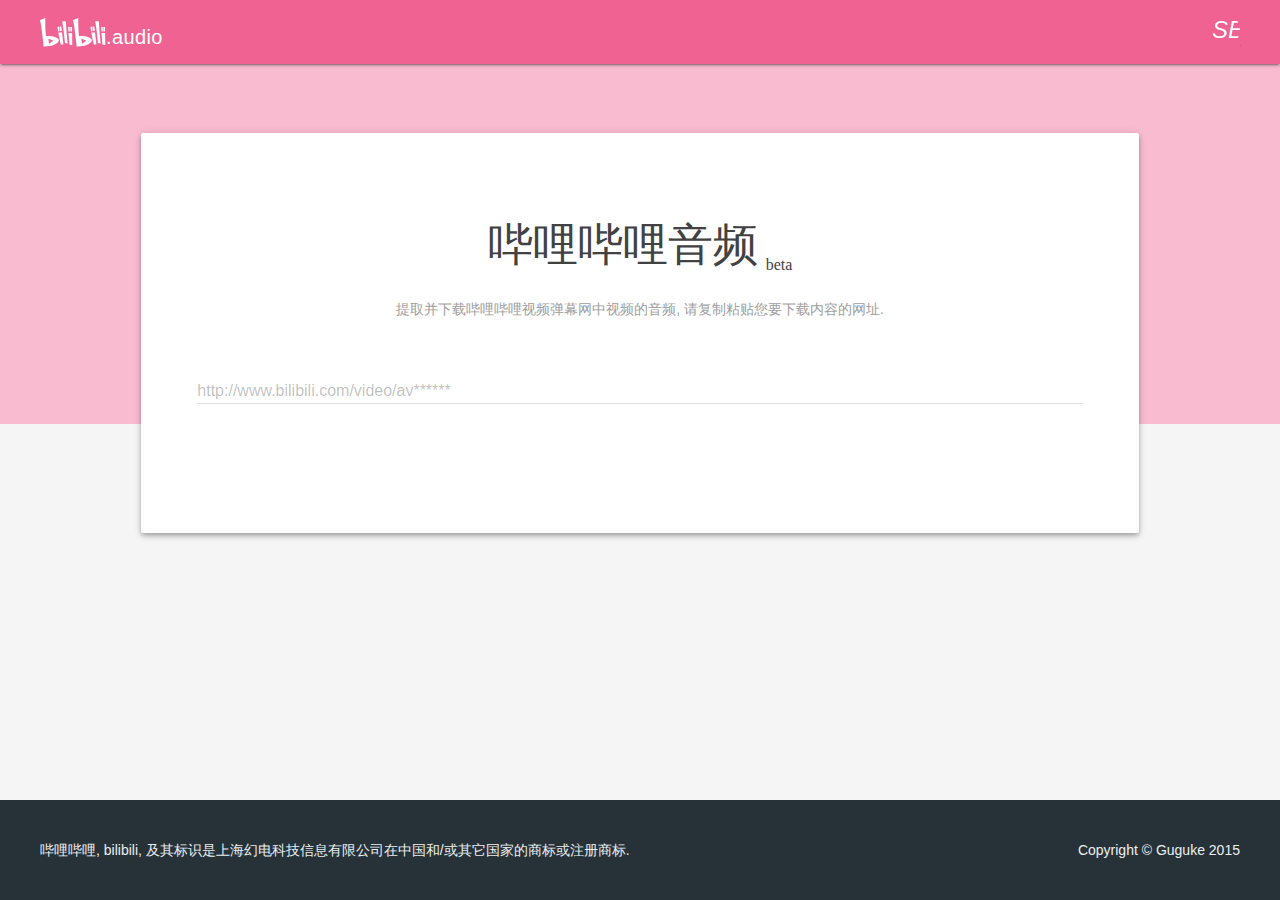
==== commit b651f2af: "fix typo" ====
--- a/index.html
+++ b/index.html
@@ -11,11 +11,12 @@
     <link rel="shortcut icon" href="assets/images/favicon.png">
     <link rel="stylesheet" href="assets/css/material.min.css" type="text/css">
     <link rel="stylesheet" href="assets/css/sweetalert.css" type="text/css">
-    <link rel="stylesheet" href="//fonts.lug.ustc.edu.cn/css?family=Roboto:300,400,500,700" type="text/css">
-    <link rel="stylesheet" href="//fonts.lug.ustc.edu.cn/icon?family=Material+Icons" type="text/css">
+    <link rel="stylesheet" href="//fonts.guguke.net/css?family=Roboto:300,400,500,700" type="text/css">
+    <link rel="stylesheet" href="//fonts.guguke.net/icon?family=Material+Icons" type="text/css">
     <link rel="stylesheet" href="assets/css/main.css" type="text/css">
     <script src="assets/js/jquery.min.js"></script>
     <script src="assets/js/material.min.js"></script>
+    <script src="assets/js/lz-string.min.js"></script>
     <script src="assets/js/sweetalert.min.js"></script>
     <script src="assets/js/app.js"></script>
   </head>
@@ -42,12 +43,12 @@
           <div class="mdl-cell mdl-cell--1-col mdl-cell--hide-tablet mdl-cell--hide-phone"></div>
           <div class="main-content mdl-card mdl-color--white mdl-shadow--4dp content mdl-color-text--grey-800 mdl-cell mdl-cell--10-col">
             <div id="query" class="center">
-              <h2>哔哩哔哩音频<span>beta</span></h2>
+              <h2>哔哩哔哩音频<i>beta</i></h2>
               <p class="mdl-color-text--grey-500">提取并下载哔哩哔哩视频弹幕网中视频的音频, 请复制粘贴您要下载内容的网址.</p>
               <br/>
               <div class="mdl-textfield mdl-js-textfield">
                 <input class="mdl-textfield__input" type="text" id="uri" pattern="http:\/\/www\.bilibili\.com\/video\/av([0-9]+)\/(index_([0-9]+)\.html)?(\?.*)?">
-                <label class="mdl-textfield__label" for="uri">http://www.bilibili.com/av******</label>
+                <label class="mdl-textfield__label" for="uri">http://www.bilibili.com/video/av******</label>
                 <span class="mdl-textfield__error">请将您要下载的内容的网址完整地复制并粘贴到这里!</span>
               </div>
             </div>
@@ -62,15 +63,25 @@
             </div>
             <div id="video-info" class="hidden">
               <section class="mdl-grid mdl-grid--no-spacing">
-                <header class="cover mdl-cell mdl-cell--4-col-desktop mdl-cell--3-col-tablet mdl-cell--4-col-phone mdl-color--teal-100 mdl-color-text--white">
+                <header class="cover mdl-cell mdl-cell--5-col-desktop mdl-cell--3-col-tablet mdl-cell--4-col-phone mdl-color--teal-100 mdl-color-text--white">
                   <div class="play_hover">
                     <i id="play-btn" class="material-icons">play_circle_filled</i>
                     <div class="mdl-tooltip" for="play-btn">前往哔哩哔哩播放页</div>
                   </div>
                 </header>
-                <div class="mdl-card mdl-cell mdl-cell--8-col-desktop mdl-cell--5-col-tablet mdl-cell--4-col-phone">
+                <div class="mdl-card mdl-cell mdl-cell--7-col-desktop mdl-cell--5-col-tablet mdl-cell--4-col-phone">
                   <div id="video-basic-info" class="mdl-card__supporting-text">
                     <h4 class="title"></h4>
+                    <div id="part-dropdown">
+                      <button id="part-btn" class="mdl-button mdl-js-button mdl-js-ripple-effect mdl-button--icon">
+                        <i class="material-icons" role="presentation">arrow_drop_down</i>
+                      </button>
+                      <div class="mdl-tooltip" for="part-btn">分段选择</div>
+                    </div>
+                    <button id="refresh-btn" class="mdl-button mdl-js-button mdl-js-ripple-effect mdl-button--icon">
+                      <i class="material-icons" role="presentation">refresh</i>
+                    </button>
+                    <div class="mdl-tooltip" for="refresh-btn">刷新本地缓存</div>
                     <p class="data">
                       <span><i class="material-icons">face</i> <span class="author"></span></span>
                       <span><i class="material-icons">folder_special</i> <span class="type"></span></span>
@@ -91,8 +102,8 @@
                     <div class="mdl-card__supporting-text">
                       <h4><i class="material-icons">music_video</i> 音频转换下载</h4>
                       <div class="center">
-                        <h3 class="mdl-color-text--grey-800">正在提交任务</h3>
-                        <p class="mdl-color-text--grey-500">根据服务器负载, 这可能需要一段时间...</p>
+                        <h3 class="mdl-color-text--grey-800"></h3>
+                        <p class="mdl-color-text--grey-500"></p>
                         <div class="mdl-progress mdl-js-progress mdl-progress__indeterminate"></div>
                       </div>
                   </div>
--- a/assets/css/sweetalert.css
+++ b/assets/css/sweetalert.css
@@ -173,10 +173,6 @@
     margin-top: 4px;
     opacity: 0;
     visibility: hidden; }
-  .sweet-alert[data-has-cancel-button=false] button {
-    box-shadow: none !important; }
-  .sweet-alert[data-has-confirm-button=false][data-has-cancel-button=false] {
-    padding-bottom: 40px; }
   .sweet-alert .sa-icon {
     width: 80px;
     height: 80px;
--- a/assets/css/main.css
+++ b/assets/css/main.css
@@ -52,7 +52,7 @@
   margin-bottom: 8px;
 }
 
-#query span {
+#query h2 i {
   margin-left: 8px;
   font-size: 16px;
   font-family: "Consolas";
@@ -86,7 +86,6 @@
   height: 100%;
   top: 0;
   left: 0;
-  cursor: pointer;
   opacity: 0;
   transition: opacity 0.2s;
   background: rgba(0,0,0,.3);
@@ -103,6 +102,8 @@
   top: calc(50% - 40px);
   left: calc(50% - 40px);
   font-size: 80px;
+  cursor: pointer;
+  outline: none;
 }
 
 #video-info .cover .play_hover:hover i {
@@ -121,6 +122,30 @@
 #video-info h4 i {
   font-size: 26px;
   vertical-align: sub;
+}
+
+#part-dropdown {
+  position: relative;
+  float: right;
+  margin-top: -42px;
+}
+
+#part-dropdown>* {
+  vertical-align: middle;
+}
+
+#part-dropdown .mdl-menu__container {
+  margin-top: -32px;
+}
+
+#part-dropdown ul {
+  max-height: 200px;
+  overflow: auto;
+}
+
+#refresh-btn {
+  float: right;
+  margin-top: -4px;
 }
 
 #video-info .data {
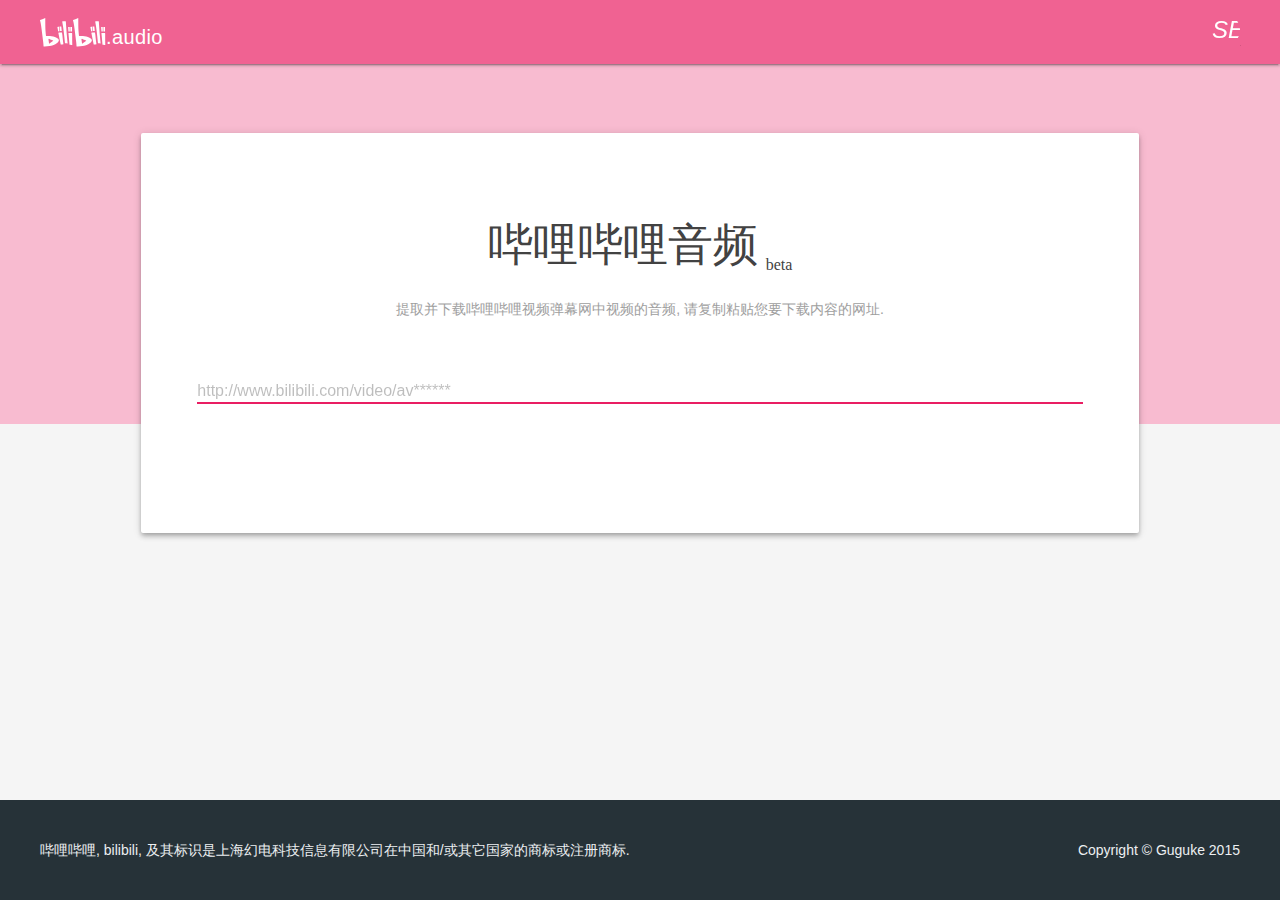
==== commit 251ddd0d: "ready for init release" ====
--- a/index.html
+++ b/index.html
@@ -18,7 +18,7 @@
     <script src="assets/js/material.min.js"></script>
     <script src="assets/js/lz-string.min.js"></script>
     <script src="assets/js/sweetalert.min.js"></script>
-    <script src="assets/js/app.js"></script>
+    <script src="assets/js/app.min.js"></script>
   </head>
   <body class="mdl-color--grey-100 mdl-base">
     <div id="index-layout" class="mdl-layout mdl-js-layout mdl-layout--fixed-header">
@@ -53,7 +53,7 @@
               </div>
             </div>
             <div id="loading-holder" class="center hidden">
-              <img class="loading" src="assets/images/kaworu.gif"></img>
+              <img class="loading active" src="assets/images/kaworu.gif"></img>
               <div class="content">
                 <h3 class="mdl-color-text--grey-800">视频信息读取中, 请稍等...</h3>
                 <p class="mdl-color-text--grey-500">根据网络状况和服务器负载, 这可能需要一段时间...</p>
@@ -106,6 +106,15 @@
                         <p class="mdl-color-text--grey-500"></p>
                         <div class="mdl-progress mdl-js-progress mdl-progress__indeterminate"></div>
                       </div>
+                      <div class="button-group hidden">
+                        <button id="download-btn" class="mdl-button mdl-js-button mdl-button--raised mdl-button--colored mdl-js-ripple-effect">
+                          <i class="material-icons" role="presentation">open_in_new</i> <span class="download"></span>
+                        </button>
+                        <button id="reload-btn" class="mdl-button mdl-js-button mdl-button--raised mdl-button--accent mdl-js-ripple-effect">
+                          <i class="material-icons" role="presentation">refresh</i> 刷新服务器端存储
+                        </button>
+                        <div class="mdl-tooltip" for="reload-btn">当视频内容更新时使用</div>
+                      </div>
                   </div>
                 </div>
               </section>
--- a/assets/css/main.css
+++ b/assets/css/main.css
@@ -38,10 +38,15 @@
 }
 
 img.loading {
-    position: absolute;
-    left: calc(50% - 300px);
-    top: 0;
-    opacity: .2;
+  position: absolute;
+  left: calc(50% - 300px);
+  top: 0;
+  opacity: 0;
+  transition: opacity 0.2s;
+}
+
+img.loading.active {
+  opacity: .2;
 }
 
 #main-grid {
@@ -184,12 +189,18 @@
 }
 
 #audio-info {
-  height: 400px;
   padding: 0;
+  min-height: 140px;
 }
 
 #audio-info .center {
+  height: 247px;
   margin-top: 80px;
+}
+
+#audio-info button {
+  margin-right: 8px;
+  padding: 0 8px;
 }
 
 .main-content {
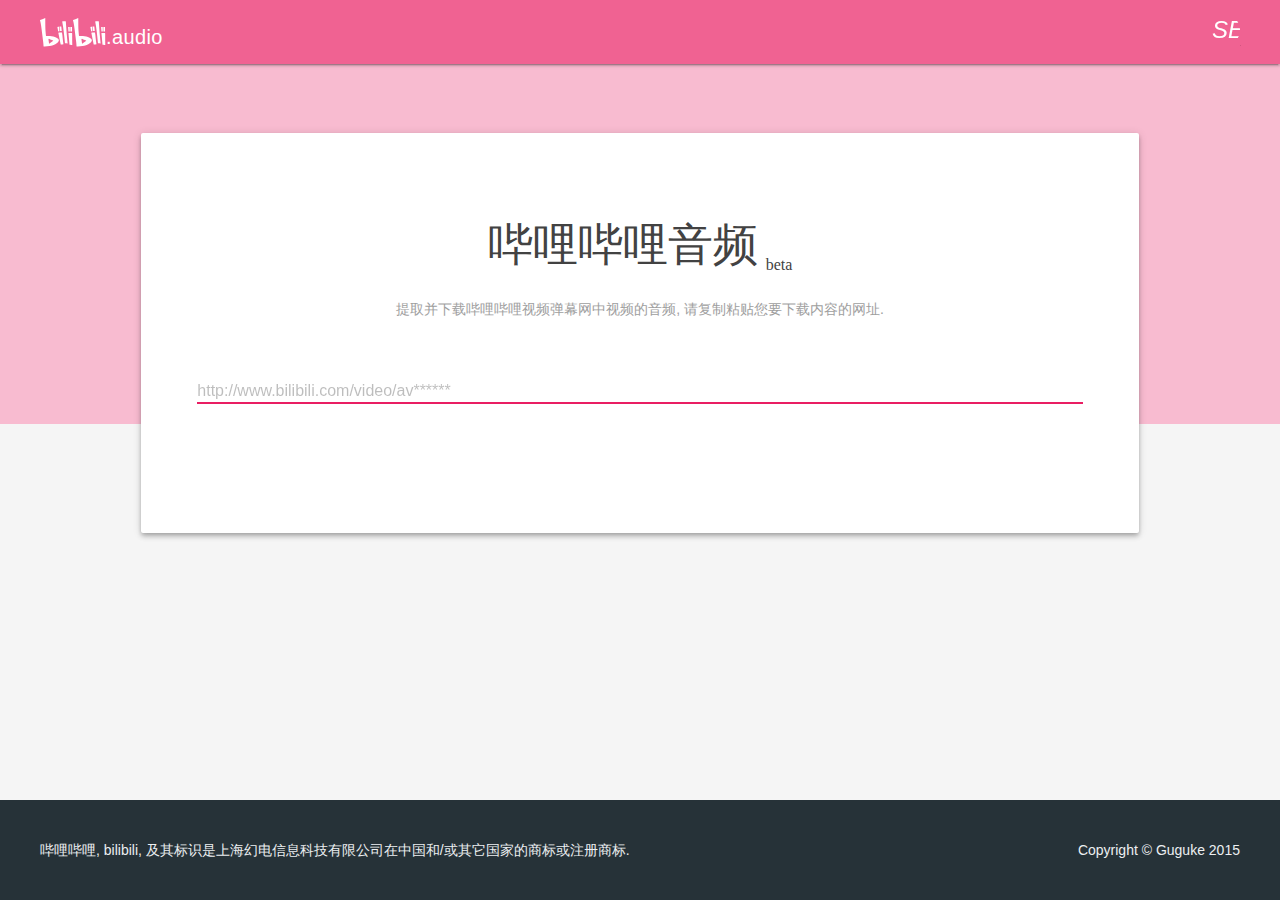
==== commit 52bd5806: "change per backend" ====
--- a/index.html
+++ b/index.html
@@ -13,7 +13,7 @@
     <link rel="stylesheet" href="assets/css/sweetalert.css" type="text/css">
     <link rel="stylesheet" href="//fonts.guguke.net/css?family=Roboto:300,400,500,700" type="text/css">
     <link rel="stylesheet" href="//fonts.guguke.net/icon?family=Material+Icons" type="text/css">
-    <link rel="stylesheet" href="assets/css/main.css" type="text/css">
+    <link rel="stylesheet" href="assets/css/main.min.css" type="text/css">
     <script src="assets/js/jquery.min.js"></script>
     <script src="assets/js/material.min.js"></script>
     <script src="assets/js/lz-string.min.js"></script>
@@ -123,7 +123,7 @@
         </div>
       </main>
       <footer class="mdl-mini-footer mdl-color--blue-grey-900 mdl-color-text--blue-grey-50">
-        <div class="mdl-mini-footer--left-section">哔哩哔哩, bilibili, 及其标识是上海幻电科技信息有限公司在中国和/或其它国家的商标或注册商标.</div>
+        <div class="mdl-mini-footer--left-section">哔哩哔哩, bilibili, 及其标识是上海幻电信息科技有限公司在中国和/或其它国家的商标或注册商标.</div>
         <div class="mdl-mini-footer--right-section">Copyright © Guguke 2015</div>
       </footer>
     </div>
--- a/assets/css/main.min.css
+++ b/assets/css/main.min.css
@@ -0,0 +1 @@
+html,body{margin:0;padding:0;}h1,h2,h3,h4,h5,p{font-family:"Roboto","PingFangSC","Helvetica Neue","Microsoft Yahei",'Open Sans','Helvetica Neue',Helvetica,Arial,sans-serif;}header,main{text-align:center;}.mdl-textfield__expandable-holder .mdl-textfield__label{top:4px;}.main-ribbon{width:100%;height:40vh;flex-shrink:0;background-image:url(https://c.hime.io/images/yodW.png);background-position:center center;}main{margin-top:-35vh;flex:1 0 auto;display:flex;flex-direction:column;justify-content:center;}#loading-holder{margin-top:42px;}.content{position:relative;}img.loading{position:absolute;left:calc(50% - 300px);top:0;opacity:0;transition:opacity 0.2s;}img.loading.active{opacity:.2;}#main-grid{padding:16px 32px;}#query h2{margin-bottom:8px;}#query h2 i{margin-left:8px;font-size:16px;font-family:"Consolas";font-style:normal;vertical-align:sub;}#query .mdl-textfield{width:100%;}#video-info{left:0;top:0;position:relative;width:calc(100% + 112px);margin:-64px -56px;}#video-info .cover{position:relative;min-height:200px;background-size:cover;background-position:center center;background-repeat:no-repeat;}#video-info .cover .play_hover{position:absolute;width:100%;height:100%;top:0;left:0;opacity:0;transition:opacity 0.2s;background:rgba(0,0,0,.3);text-shadow:1px 1px 1px rgba(0,0,0,.2);}#video-info .cover .play_hover:hover{opacity:1;}#video-info .cover .play_hover i{transition:all 0.1s;position:absolute;top:calc(50% - 40px);left:calc(50% - 40px);font-size:80px;cursor:pointer;outline:none;}#video-info .cover .play_hover:hover i{transition:all 0.1s;position:absolute;top:calc(50% - 50px);left:calc(50% - 50px);font-size:100px;}#video-info h4{margin-top:8px;color:#424242;}#video-info h4 i{font-size:26px;vertical-align:sub;}#part-dropdown{position:relative;float:right;margin-top:-42px;}#part-dropdown>*{vertical-align:middle;}#part-dropdown .mdl-menu__container{margin-top:-32px;}#part-dropdown ul{max-height:200px;overflow:auto;}#refresh-btn{float:right;margin-top:-4px;}#video-info .data{line-height:20px;}#video-info .data *{vertical-align:middle;}#video-info .data i{font-size:18px;}#video-info .data span{margin-right:8px;white-space:nowrap;}#video-info .data .tags{white-space:normal;}#video-info .data span.tag{font-size:12px;background-color:#f5f5f5;padding:4px 6px;margin-right:2px;border-radius:2px;line-height:26px;}#video-info .mdl-card__supporting-text{width:calc(100% - 64px);margin:0 16px;}#audio-info{padding:0;min-height:160px;}#audio-info .center{height:247px;margin-top:80px;}#audio-info button{margin-right:8px;margin-bottom:8px;padding:0 8px;}.main-content{min-height:400px;padding:64px 56px;margin-bottom:32px;text-align:left;}.main-content .center{text-align:center;}.mdl-progress{width:100%;}.mdl-layout__header-row{padding-left:40px;}.mdl-layout__header-row>.mdl-layout-title{cursor:pointer;padding:8px 0;}.mdl-layout__header-row>.mdl-layout-title *{vertical-align:bottom;}.mdl-mini-footer{padding:40px;}
